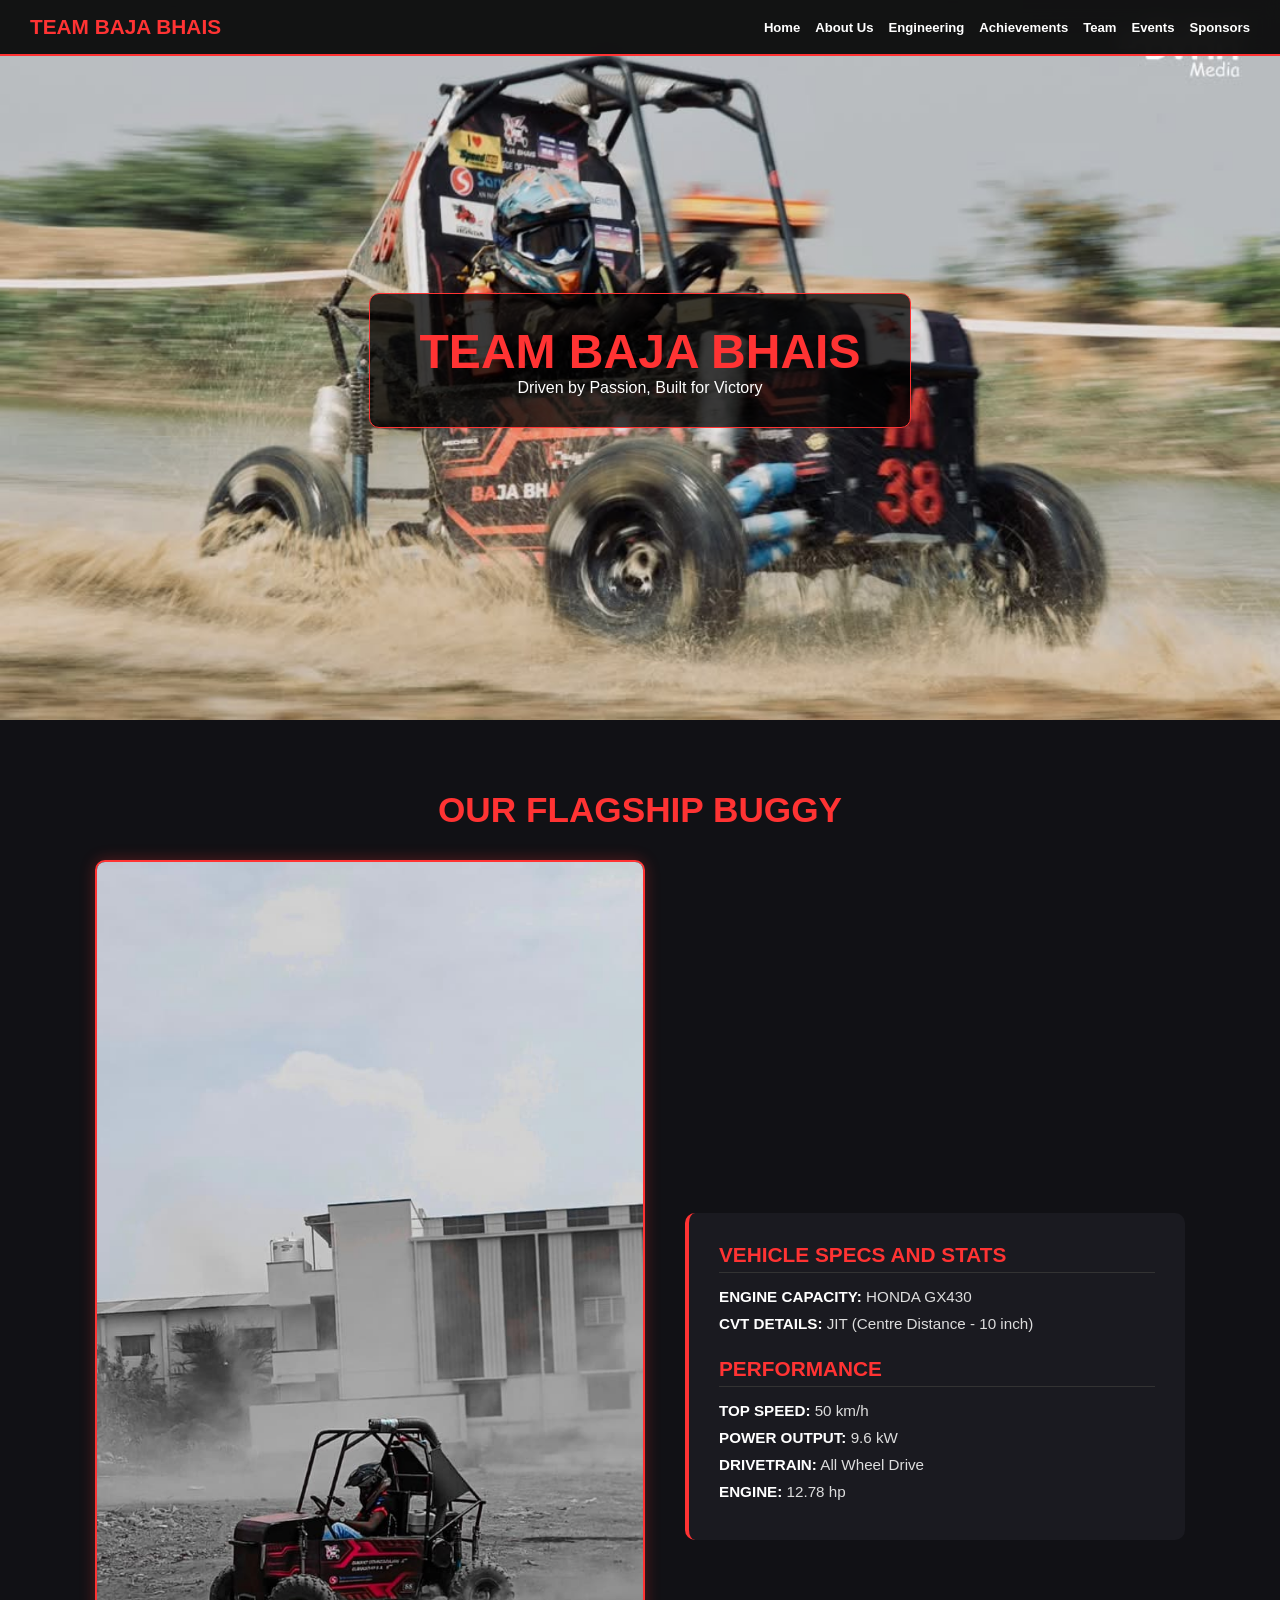
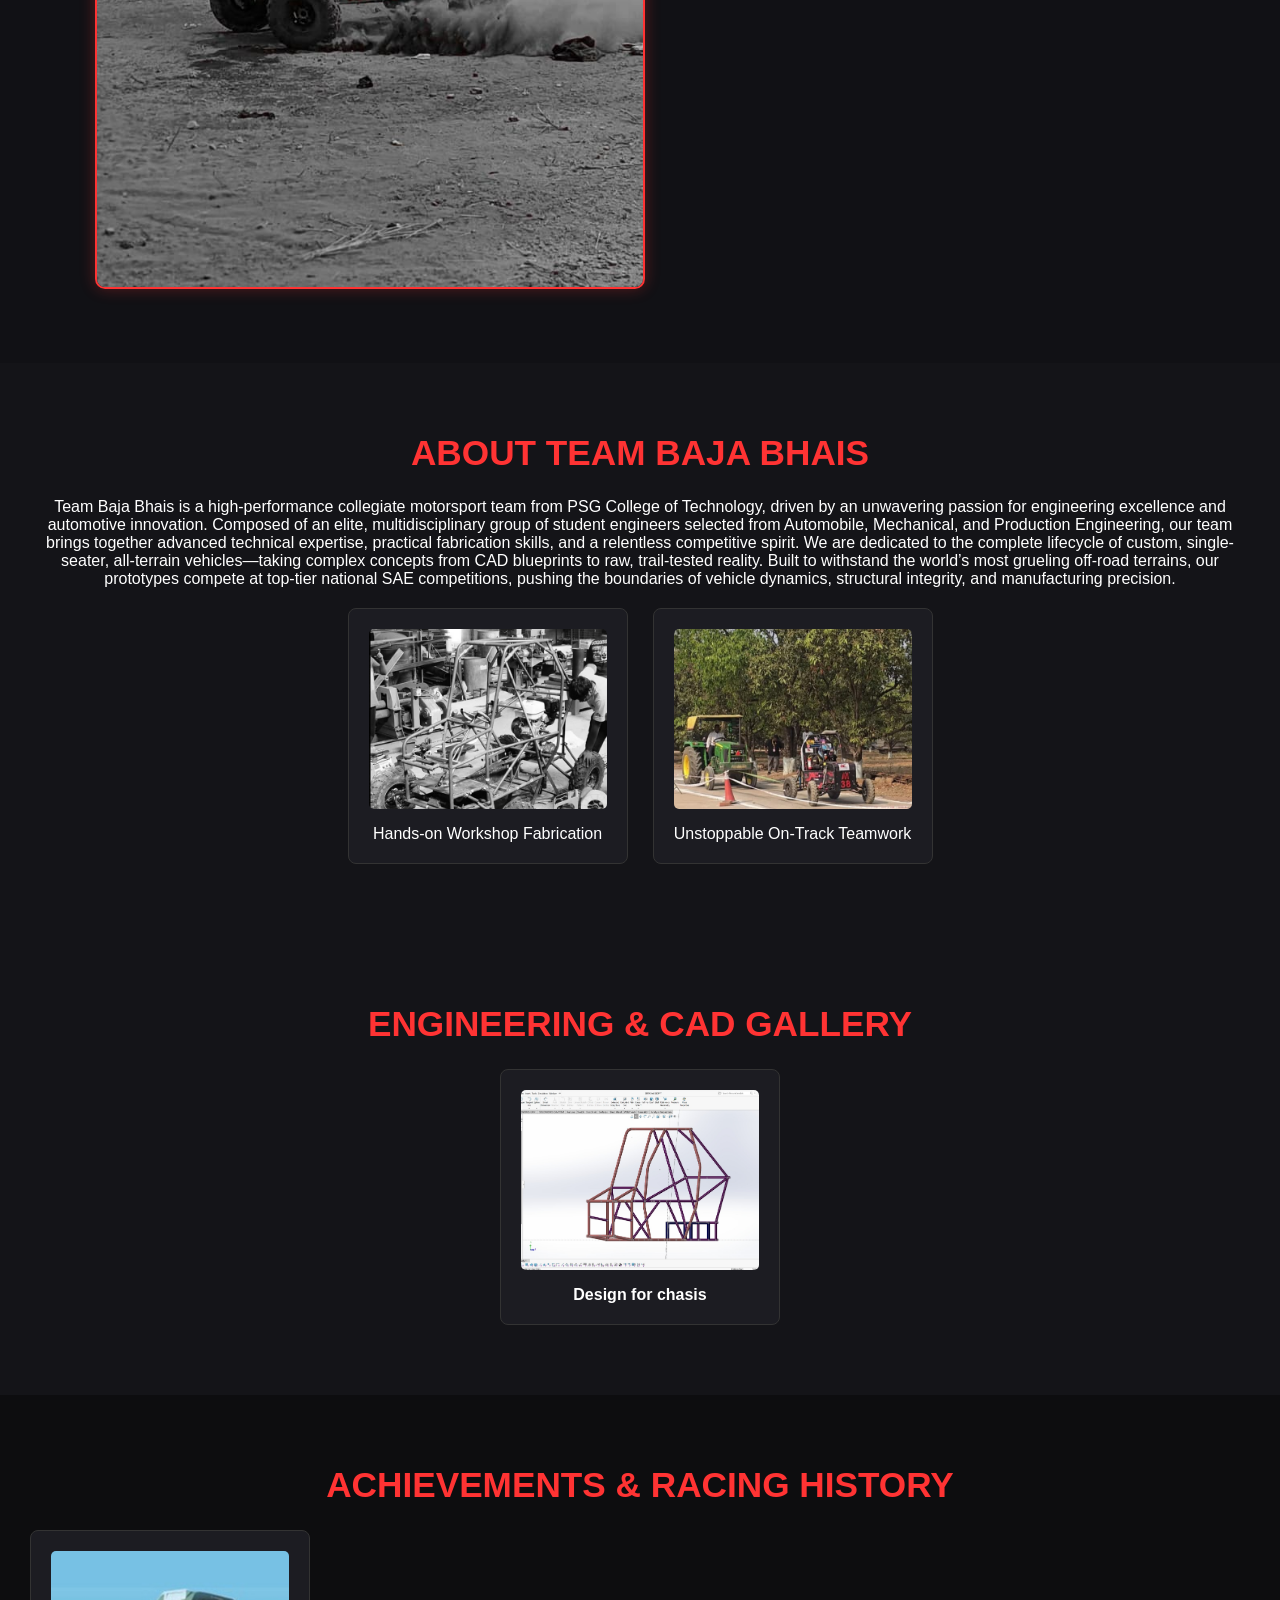
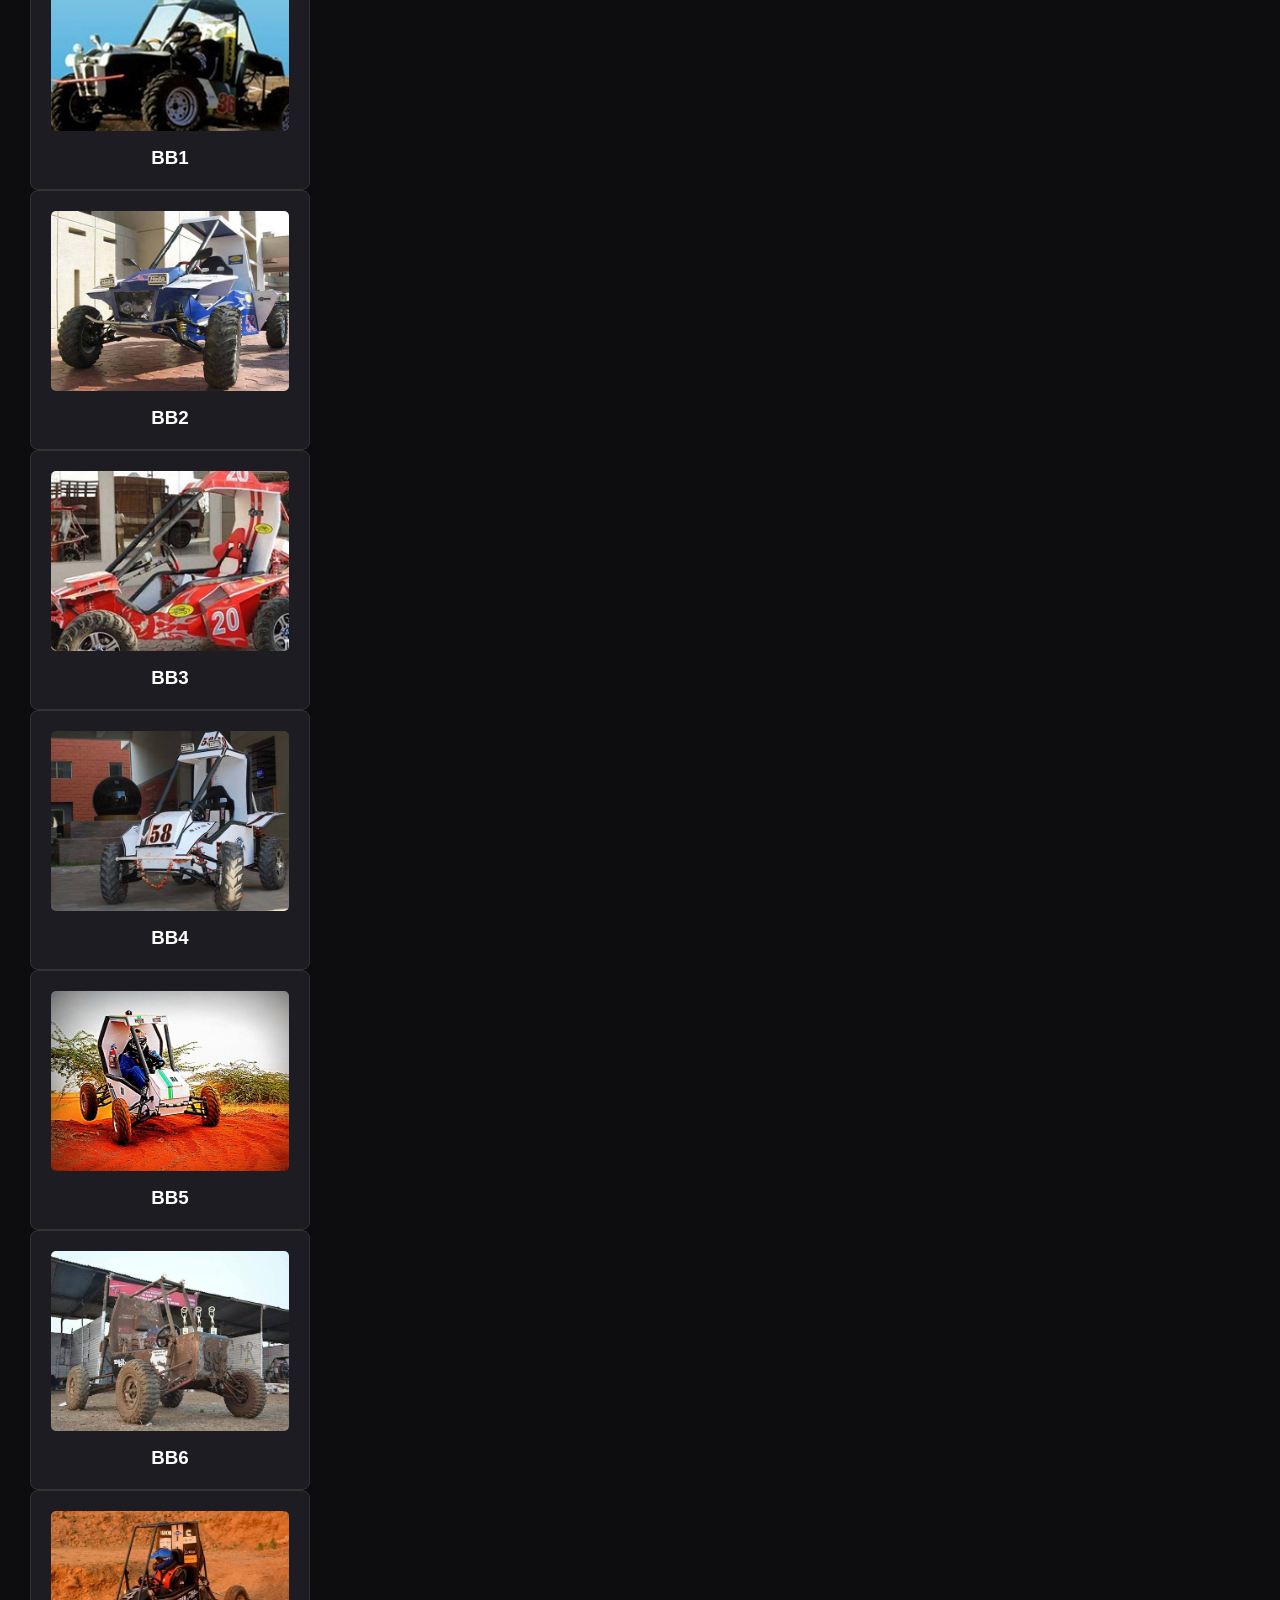
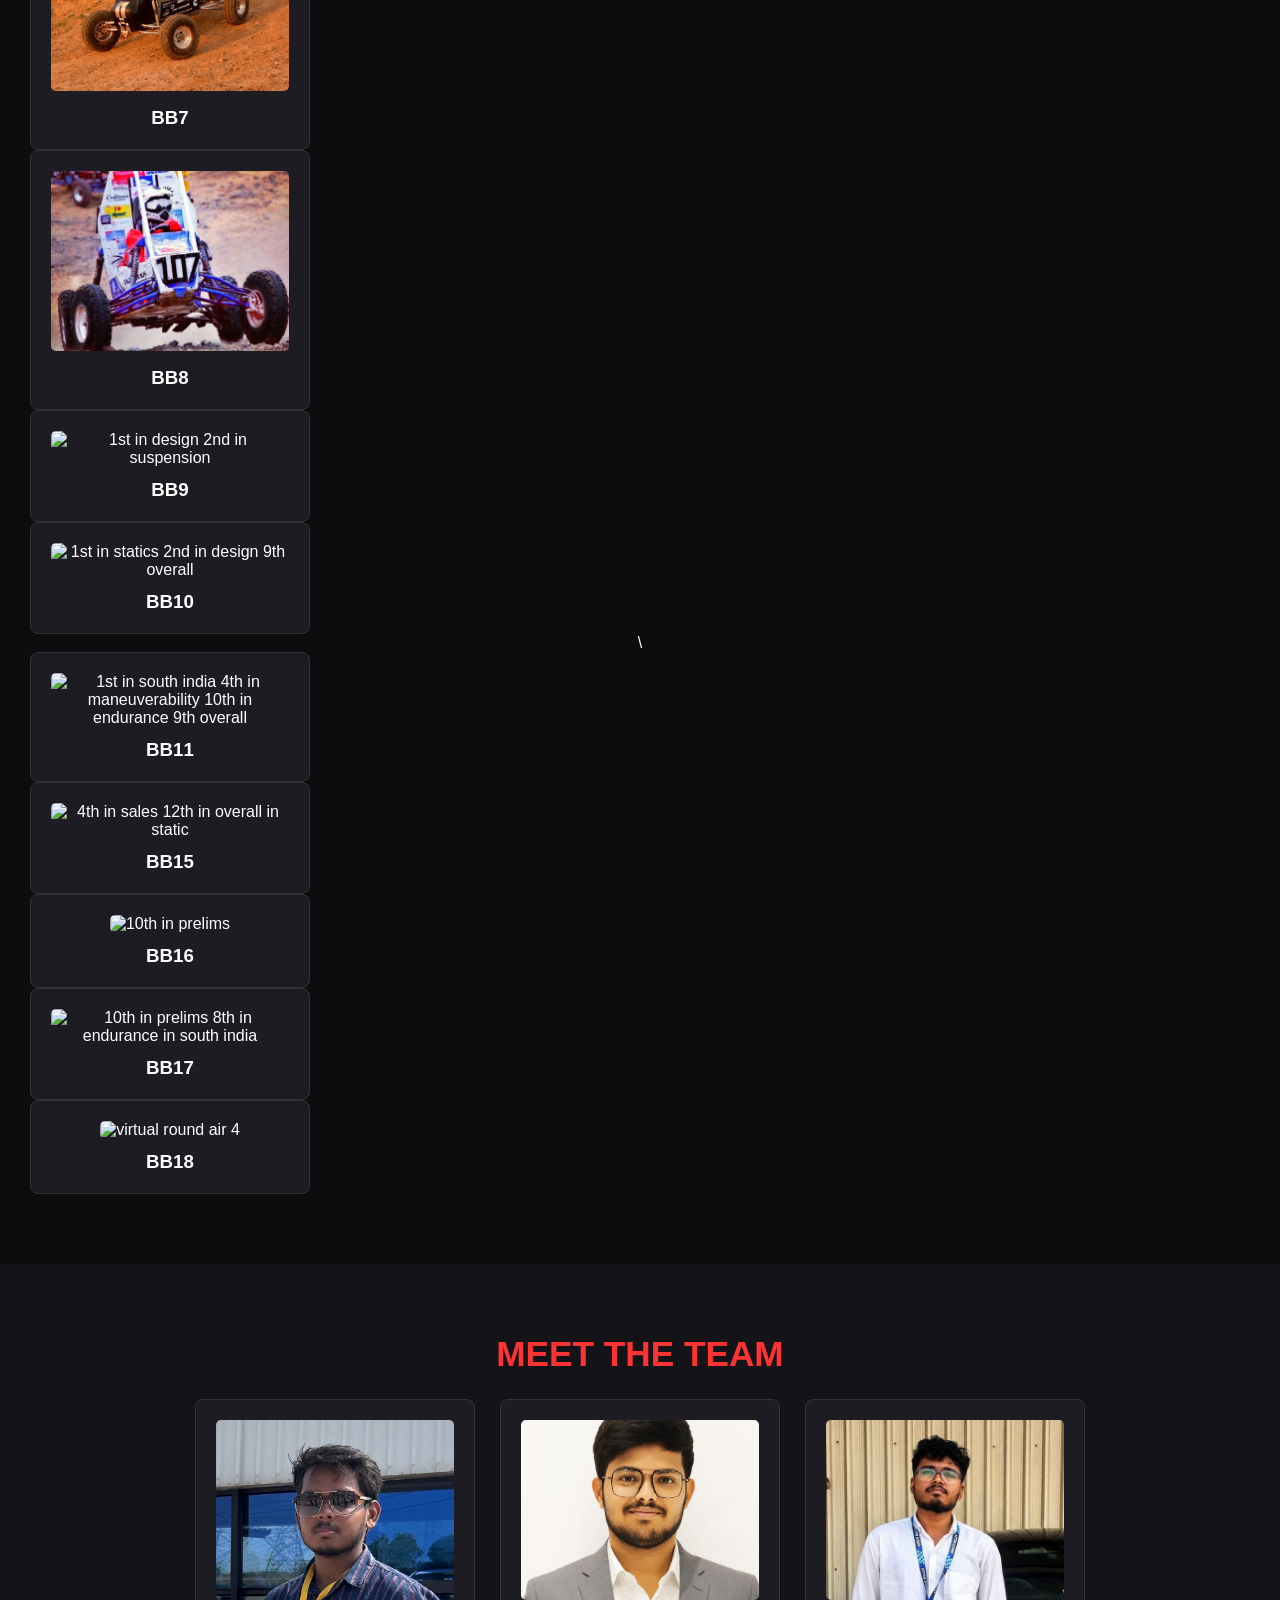
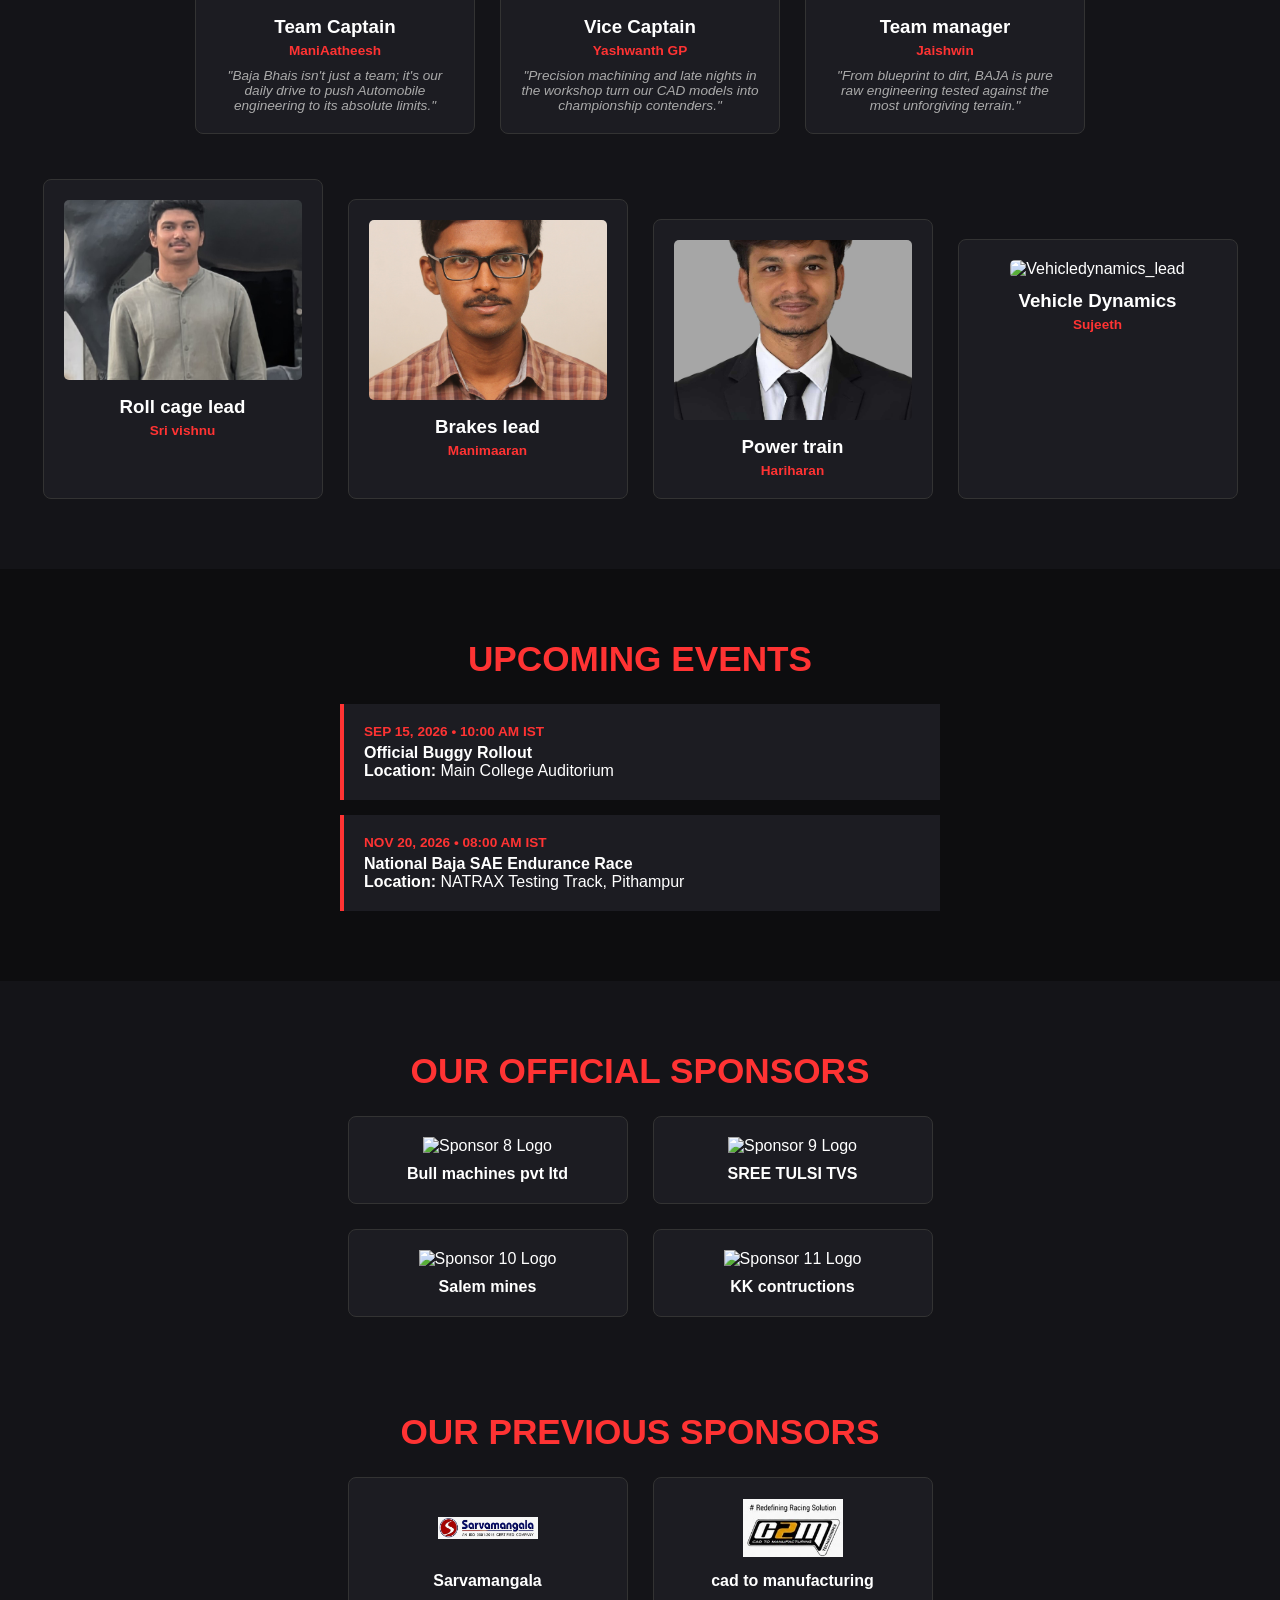
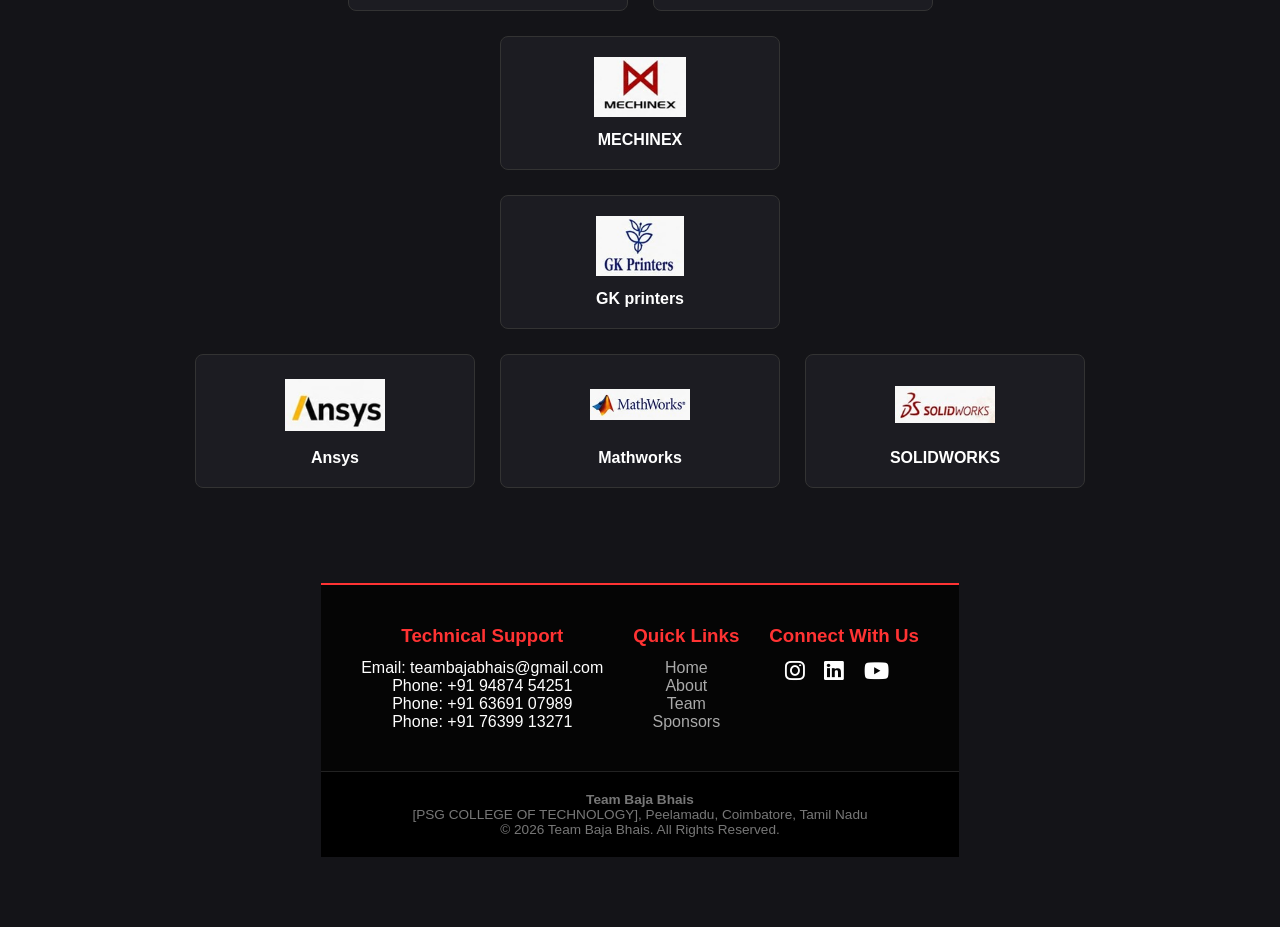
==== index.html @ 5485a0d9 "Update index.html" ====
<!DOCTYPE html>
<html lang="en">
<head>
  <meta charset="UTF-8">
  <meta name="viewport" content="width=device-width, initial-scale=1.0">
  <title>Team Baja Bhais | Official Racing Website</title>
  <link rel="stylesheet" href="style.css">
  <link rel="stylesheet" href="https://cdnjs.cloudflare.com/ajax/libs/font-awesome/6.4.0/css/all.min.css">
</head>
<body>

  <!-- Navigation Bar -->
  <nav class="navbar">
    <div class="logo">TEAM BAJA BHAIS</div>
    <ul class="nav-links">
      <li><a href="#home">Home</a></li>
      <li><a href="#about">About Us</a></li>
      <li><a href="#engineering">Engineering</a></li>
      <li><a href="#achievements">Achievements</a></li>
      <li><a href="#team">Team</a></li>
      <li><a href="#events">Events</a></li>
      <li><a href="#sponsors">Sponsors</a></li>
    </ul>
  </nav>

  <!-- Hero Motion Background Slider -->
  <section id="home" class="hero">
    <div class="slider-container">
      <div class="slide active" style="background-image: url('hero1.jpg');">
        <div class="hero-overlay">
          <h1>TEAM BAJA BHAIS</h1>
          <p>Driven by Passion, Built for Victory</p>
        </div>
      </div>
      <div class="slide" style="background-image: url('hero2.jpg');">
        <div class="hero-overlay">
          <h1>OFF-ROAD DOMINANCE</h1>
          <p>Custom Engineering & Track Supremacy</p>
        </div>
      </div>
       </section>

  <!-- Main Car & Specifications Section -->
  <section class="content-section car-showcase-section">
    <h2>OUR FLAGSHIP BUGGY</h2>
    <div class="car-container">
      
      <!-- Main Car Picture -->
      <div class="car-image-box">
        <img src="main_car.jpg" alt="Team Baja Bhais Buggy">
      </div>

      <!-- Vehicle Specs & Stats Beside Car -->
      <div class="car-specs-box">
        <h3>VEHICLE SPECS AND STATS</h3>
        <ul class="spec-list">
          <li><strong>ENGINE CAPACITY:</strong> HONDA GX430</li>
          <li><strong>CVT DETAILS:</strong> JIT (Centre Distance - 10 inch)</li>
        </ul>

        <h3 class="perf-title">PERFORMANCE</h3>
        <ul class="spec-list">
          <li><strong>TOP SPEED:</strong> 50 km/h</li>
          <li><strong>POWER OUTPUT:</strong> 9.6 kW</li>
          <li><strong>DRIVETRAIN:</strong> All Wheel Drive</li>
          <li><strong>ENGINE:</strong> 12.78 hp</li>
        </ul>
      </div>

    </div>
  </section>

  <!-- About Team Section -->
  <section id="about" class="content-section dark-bg">
    <h2>ABOUT TEAM BAJA BHAIS</h2>
    <p class="section-desc">Team Baja Bhais is a high-performance collegiate motorsport team from PSG College of Technology, driven by an unwavering passion for engineering excellence and automotive innovation. Composed of an elite, multidisciplinary group of student engineers selected from Automobile, Mechanical, and Production Engineering, our team brings together advanced technical expertise, practical fabrication skills, and a relentless competitive spirit. We are dedicated to the complete lifecycle of custom, single-seater, all-terrain vehicles—taking complex concepts from CAD blueprints to raw, trail-tested reality. Built to withstand the world’s most grueling off-road terrains, our prototypes compete at top-tier national SAE competitions, pushing the boundaries of vehicle dynamics, structural integrity, and manufacturing precision.</p>
    <div class="grid-container">
      <div class="grid-card"><img src="about1.jpg" alt="Workshop Action"><p>Hands-on Workshop Fabrication</p></div>
      <div class="grid-card"><img src="about2.jpg" alt="Team Spirit"><p>Unstoppable On-Track Teamwork</p></div>
    </div>
  </div>
    
    </section>

  <!-- CAD & Engineering Gallery -->
  <section id="engineering" class="content-section dark-bg">
    <h2>ENGINEERING & CAD GALLERY</h2>
    <div class="grid-container">
      <div class="grid-card">
        <img src="cad_chassis.jpg" alt="Chassis CAD">
        <h4>Design for chasis</h4>
      </div>
    </div>
  </section>

  <!-- Achievements & Competition Photos -->
  <section id="achievements" class="content-section">
    <h2>ACHIEVEMENTS & RACING HISTORY</h2>
     <div class="grid-card">
        <img src="achievement2.jpg" alt="Path to change dream to reality">
        <h3>BB1</h3>
        </div>
     <div class="grid-card">
        <img src="achievement3.jpg" alt="2nd in design overall 14th">
        <h3>BB2</h3>
    </div>
    <div class="grid-card">
        <img src="achievement4.jpg" alt="1st in sae14E4130 overall 23rd">
        <h3>BB3</h3>
    </div>
   <div class="grid-card">
        <img src="achievement5.jpg" alt="1st in safety 3rd in eduro race overall 5th">
        <h3>BB4</h3>
   </div>
    <div class="grid-card">
        <img src="achievement6.jpg" alt="2nd in aesthetics 1st in design">
        <h3>BB5</h3>
    </div>
    <div class="grid-card">
        <img src="achievement7.jpg" alt="1st in hill climb 1st in suspension and traction 2nd in hill climb">
        <h3>BB6</h3>
    </div>
    <div class="grid-card">
        <img src="achievement8.jpg" alt="1st in suspension 2nd in traction 2nd in maneuverability">
        <h3>BB7</h3>
    </div>
    <div class="grid-card">
        <img src="achievement9.jpg" alt="1st in statics 2nd in design 9th overall">
        <h3>BB8</h3>
    </div>
    <div class="grid-card">
        <img src="achievement10.jpg" alt="1st in design 2nd in suspension">
        <h3>BB9</h3>
    </div>
    <div class="grid-card">
        <img src="achievement11.jpg" alt="1st in statics 2nd in design 9th overall">
        <h3>BB10</h3>
    </div>\
    <div class="grid-card">
        <img src="achievement12.jpg" alt="1st in south india 4th in maneuverability 10th in endurance 9th overall">
        <h3>BB11</h3>
    </div>
    <div class="grid-card">
        <img src="achievement13.jpg" alt="4th in sales 12th in overall in static">
        <h3>BB15</h3>
    </div>
     <div class="grid-card">
        <img src="achievement14.jpg" alt="10th in prelims">
        <h3>BB16</h3>
     </div>
     <div class="grid-card">
        <img src="achievement15.jpg" alt="10th in prelims 8th in endurance in south india">
        <h3>BB17</h3>
     </div>
     <div class="grid-card">
        <img src="achievement16.jpg" alt="virtual round air 4">
        <h3>BB18</h3>
     </div>
  </div>
    
  </section>

  <!-- Team Captains & Members with Personal Quotes -->
  <section id="team" class="content-section dark-bg">
    <h2>MEET THE TEAM</h2>
    <div class="grid-container">
      <div class="member-card">
        <img src="captain.jpg" alt="Team Captain">
        <h3>Team Captain</h3>
        <p class="role">ManiAatheesh</p>
        <p class="quote">"Baja Bhais isn't just a team; it's our daily drive to push Automobile engineering to its absolute limits."</p>
      </div>
      <div class="member-card">
        <img src="vice_captain.jpg" alt="Vice Captain">
        <h3>Vice Captain</h3>
        <p class="role">Yashwanth GP</p>
        <p class="quote">"Precision machining and late nights in the workshop turn our CAD models into championship contenders."</p>
      </div>
     <div class="member-card">
        <img src="team_manager.jpg" alt="team manager">
        <h3>Team manager</h3>
        <p class="role">Jaishwin</p>
        <p class="quote">"From blueprint to dirt, BAJA is pure raw engineering tested against the most unforgiving terrain."</p>
     </div>
       <div class="grid-container">
      <div class="member-card">
        <img src="roll cage_lead.jpg" alt="roll cage lead">
        <h3> Roll cage lead</h3>
        <p class="role">Sri vishnu</p>
     </div>
         <div class="grid-container">
      <div class="member-card">
        <img src="brakes_lead.jpg" alt="brakes_lead">
        <h3>Brakes lead</h3>
        <p class="role">Manimaaran</p>
    </div>
           <div class="grid-container">
      <div class="member-card">
        <img src="powertrain_lead.jpg" alt="powertrain_lead">
        <h3>Power train</h3>
        <p class="role">Hariharan</p>
    </div>
              <div class="grid-container">
      <div class="member-card">
        <img src="Vehicledynamics_lead.jpg" alt="Vehicledynamics_lead">
        <h3>Vehicle Dynamics</h3>
        <p class="role">Sujeeth</p>
    </div>
         </div>
             
  </section>

  <!-- Upcoming Events (Date, Time, Location) -->
  <section id="events" class="content-section">
    <h2>UPCOMING EVENTS</h2>
    <div class="events-list">
      <div class="event-item">
        <div class="event-date">SEP 15, 2026 • 10:00 AM IST</div>
        <h4>Official Buggy Rollout</h4>
        <p><strong>Location:</strong> Main College Auditorium</p>
      </div>
      <div class="event-item">
        <div class="event-date">NOV 20, 2026 • 08:00 AM IST</div>
        <h4>National Baja SAE Endurance Race</h4>
        <p><strong>Location:</strong> NATRAX Testing Track, Pithampur</p>
      </div>
    </div>
  </section>

  <!-- Sponsors with Company Names and Logos -->
 <section id="sponsors" class="content-section dark-bg">
    <h2>OUR OFFICIAL SPONSORS</h2>
    <div class="sponsors-flex">
      <div class="sponsor-card">
        <img src="sponsor8_logo.png" alt="Sponsor 8 Logo">
        <h4>Bull machines pvt ltd</h4>
      </div>
      <div class="sponsor-card">
        <img src="sponsor9_logo.png" alt="Sponsor 9 Logo">
        <h4>SREE TULSI TVS</h4>
      </div>
        <div class="sponsors-flex">
      <div class="sponsor-card">
        <img src="sponsor10_logo.png" alt="Sponsor 10 Logo">
        <h4>Salem mines</h4>
      </div>
        <div class="sponsors-flex">
      <div class="sponsor-card">
        <img src="sponsor11_logo.png" alt="Sponsor 11 Logo">
        <h4>KK contructions</h4>
      </div>
        </div>
  
          <section id="sponsors" class="content-section dark-bg">
    <h2>OUR PREVIOUS SPONSORS</h2>
    <div class="sponsors-flex">
      <div class="sponsor-card">
        <img src="sponsor1_logo.png" alt="Sponsor 1 Logo">
        <h4>Sarvamangala</h4>
      </div>
      <div class="sponsor-card">
        <img src="sponsor2_logo.png" alt="Sponsor 2 Logo">
        <h4>cad to manufacturing</h4>
      </div>
        <div class="sponsors-flex">
      <div class="sponsor-card">
        <img src="sponsor3_logo.png" alt="Sponsor 3 Logo">
        <h4>MECHINEX</h4>
      </div>
        <div class="sponsors-flex">
      <div class="sponsor-card">
        <img src="sponsor4_logo.png" alt="Sponsor 4 Logo">
        <h4>GK printers</h4>
      </div>
          <div class="sponsors-flex">
      <div class="sponsor-card">
        <img src="sponsor5_logo.png" alt="Sponsor 5 Logo">
        <h4>Ansys</h4>
      </div>
            <div class="sponsors-flex">
      <div class="sponsor-card">
        <img src="sponsor6_logo.png" alt="Sponsor 6 Logo">
        <h4>Mathworks</h4>
      </div>
               <div class="sponsors-flex">
      <div class="sponsor-card">
        <img src="sponsor7_logo.png" alt="Sponsor 7 Logo">
        <h4>SOLIDWORKS</h4>
       </div>
    </div>
  </section>

  <!-- Technical Support & Footer -->
  <footer class="site-footer">
    <div class="footer-container">
      <div class="footer-block">
        <h3>Technical Support</h3>
        <p>Email: teambajabhais@gmail.com</p>
        <p>Phone: +91 94874 54251</p>
        <p>Phone: +91 63691 07989</p>
        <p>Phone: +91 76399 13271</p>
      </div>
      <div class="footer-block">
        <h3>Quick Links</h3>
        <ul>
          <li><a href="#home">Home</a></li>
          <li><a href="#about">About</a></li>
          <li><a href="#team">Team</a></li>
          <li><a href="#sponsors">Sponsors</a></li>
        </ul>
      </div>
      <div class="footer-block">
        <h3>Connect With Us</h3>
        <div class="social-icons">
          <a href="#"><i class="fab fa-instagram"></i></a>
          <a href="#"><i class="fab fa-linkedin"></i></a>
          <a href="#"><i class="fab fa-youtube"></i></a>
        </div>
      </div>
    </div>
    <div class="footer-bottom">
      <p><strong>Team Baja Bhais</strong>
      <p>[PSG COLLEGE OF TECHNOLOGY], Peelamadu, Coimbatore, Tamil Nadu</p>
      <p class="copy">&copy; 2026 Team Baja Bhais. All Rights Reserved.</p>
    </div>
  </footer>

  <script src="script.js"></script>
</body>

            </html>
---- style.css ----
* { margin: 0; padding: 0; box-sizing: border-box; font-family: 'Segoe UI', Tahoma, Geneva, Verdana, sans-serif; }
body { background-color: #0d0d0f; color: #ffffff; }

/* Navbar */
.navbar { position: fixed; top: 0; width: 100%; display: flex; justify-content: space-between; align-items: center; padding: 15px 30px; background: rgba(0, 0, 0, 0.9); backdrop-filter: blur(8px); z-index: 1000; border-bottom: 2px solid #ff3333; }
.logo { font-size: 1.3rem; font-weight: 800; color: #ff3333; }
.nav-links { display: flex; list-style: none; gap: 15px; }
.nav-links a { color: #fff; text-decoration: none; font-size: 0.82rem; font-weight: 600; transition: color 0.3s; }
.nav-links a:hover { color: #ff3333; }

/* Motion Hero Slider */
.hero { position: relative; height: 80vh; width: 100%; overflow: hidden; }
.slider-container { height: 100%; width: 100%; position: relative; }
.slide { position: absolute; top: 0; left: 0; width: 100%; height: 100%; background-size: cover; background-position: center; opacity: 0; transition: opacity 1.2s ease-in-out; display: flex; align-items: center; justify-content: center; }
.slide.active { opacity: 1; }
.hero-overlay { text-align: center; background: rgba(0, 0, 0, 0.75); padding: 30px 50px; border-radius: 10px; border: 1px solid #ff3333; }
.hero-overlay h1 { font-size: 3rem; color: #ff3333; }

/* Main Car & Specs Layout */
.car-showcase-section { padding: 80px 40px; background-color: #111115; }
.car-container { display: flex; flex-wrap: wrap; align-items: center; justify-content: center; gap: 40px; margin-top: 30px; }
.car-image-box { flex: 1; min-width: 320px; max-width: 550px; }
.car-image-box img { width: 100%; border-radius: 10px; border: 2px solid #ff3333; box-shadow: 0 0 15px rgba(255, 51, 51, 0.3); }
.car-specs-box { flex: 1; min-width: 300px; max-width: 500px; background: #1a1a20; padding: 30px; border-radius: 10px; text-align: left; border-left: 4px solid #ff3333; }
.car-specs-box h3 { color: #ff3333; margin-bottom: 15px; font-size: 1.3rem; border-bottom: 1px solid #333; padding-bottom: 5px; }
.perf-title { margin-top: 25px; }
.spec-list { list-style: none; }
.spec-list li { margin-bottom: 10px; font-size: 0.95rem; color: #ddd; }
.spec-list strong { color: #fff; }

/* Grid Cards & Members */
.content-section { padding: 70px 30px; text-align: center; }
.dark-bg { background-color: #141418; }
.content-section h2 { font-size: 2.2rem; color: #ff3333; margin-bottom: 25px; }
.grid-container { display: flex; justify-content: center; gap: 25px; flex-wrap: wrap; margin-top: 20px; }
.grid-card, .member-card, .sponsor-card { background-color: #1c1c22; border: 1px solid #333; border-radius: 8px; padding: 20px; width: 280px; transition: transform 0.3s, border-color 0.3s; }
.grid-card:hover, .member-card:hover { transform: translateY(-5px); border-color: #ff3333; }
.grid-card img, .member-card img { width: 100%; height: 180px; object-fit: cover; border-radius: 5px; margin-bottom: 12px; }
.member-card .role { color: #ff3333; font-weight: bold; font-size: 0.85rem; margin-top: 5px; }
.member-card .quote { font-style: italic; color: #aaa; font-size: 0.85rem; margin-top: 10px; }

/* Events */
.events-list { display: flex; flex-direction: column; gap: 15px; max-width: 600px; margin: 0 auto; }
.event-item { background-color: #1c1c22; padding: 20px; border-left: 4px solid #ff3333; text-align: left; }
.event-date { color: #ff3333; font-weight: bold; font-size: 0.85rem; margin-bottom: 5px; }

/* Sponsors */
.sponsors-flex { display: flex; justify-content: center; gap: 25px; flex-wrap: wrap; }
.sponsor-card img { width: 100px; height: 60px; object-fit: contain; margin-bottom: 10px; }

/* Footer */
.site-footer { background-color: #050505; border-top: 2px solid #ff3333; padding-top: 40px; }
.footer-container { display: flex; justify-content: space-around; flex-wrap: wrap; gap: 30px; padding: 0 40px 40px 40px; }
.footer-block h3 { color: #ff3333; margin-bottom: 12px; }
.footer-block ul { list-style: none; }
.footer-block a { color: #aaa; text-decoration: none; }
.social-icons a { font-size: 1.4rem; margin-right: 15px; color: #fff; }
.footer-bottom { text-align: center; background-color: #000; padding: 20px; font-size: 0.85rem; color: #777; border-top: 1px solid #222; }
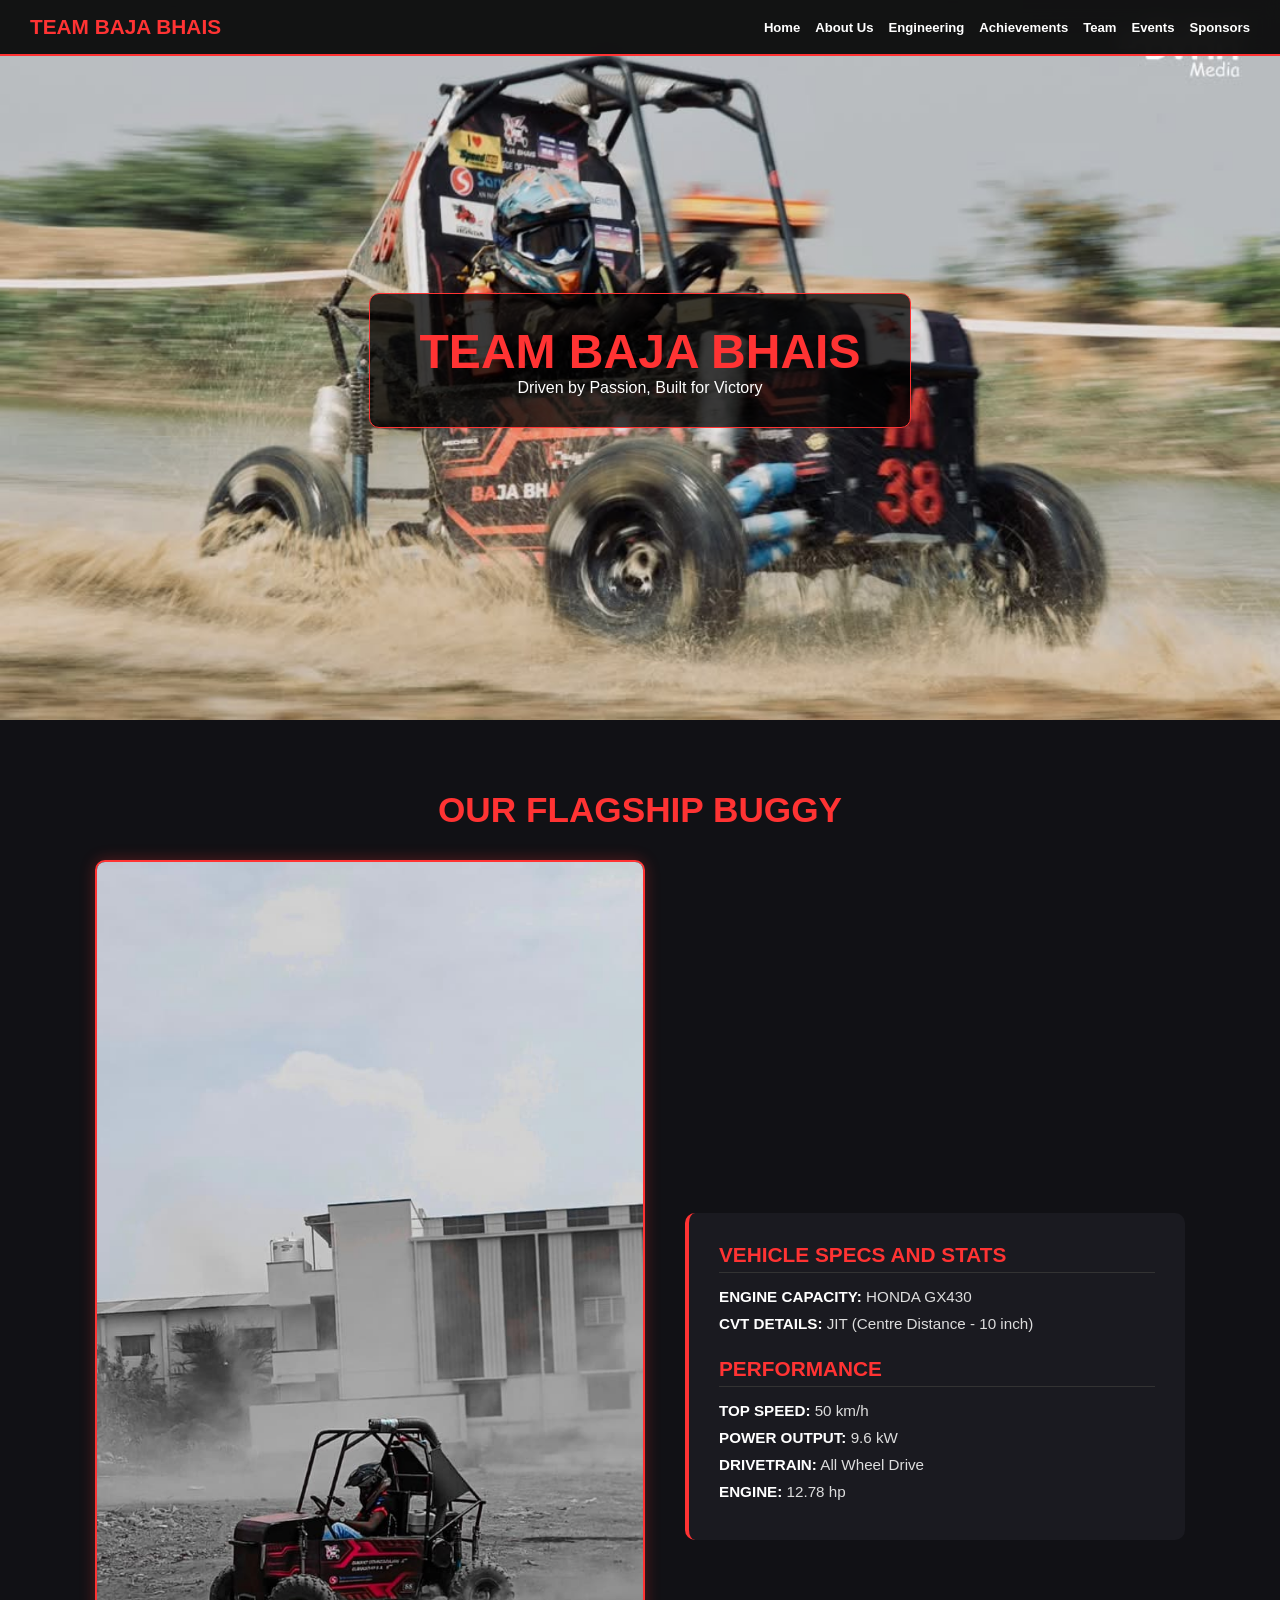
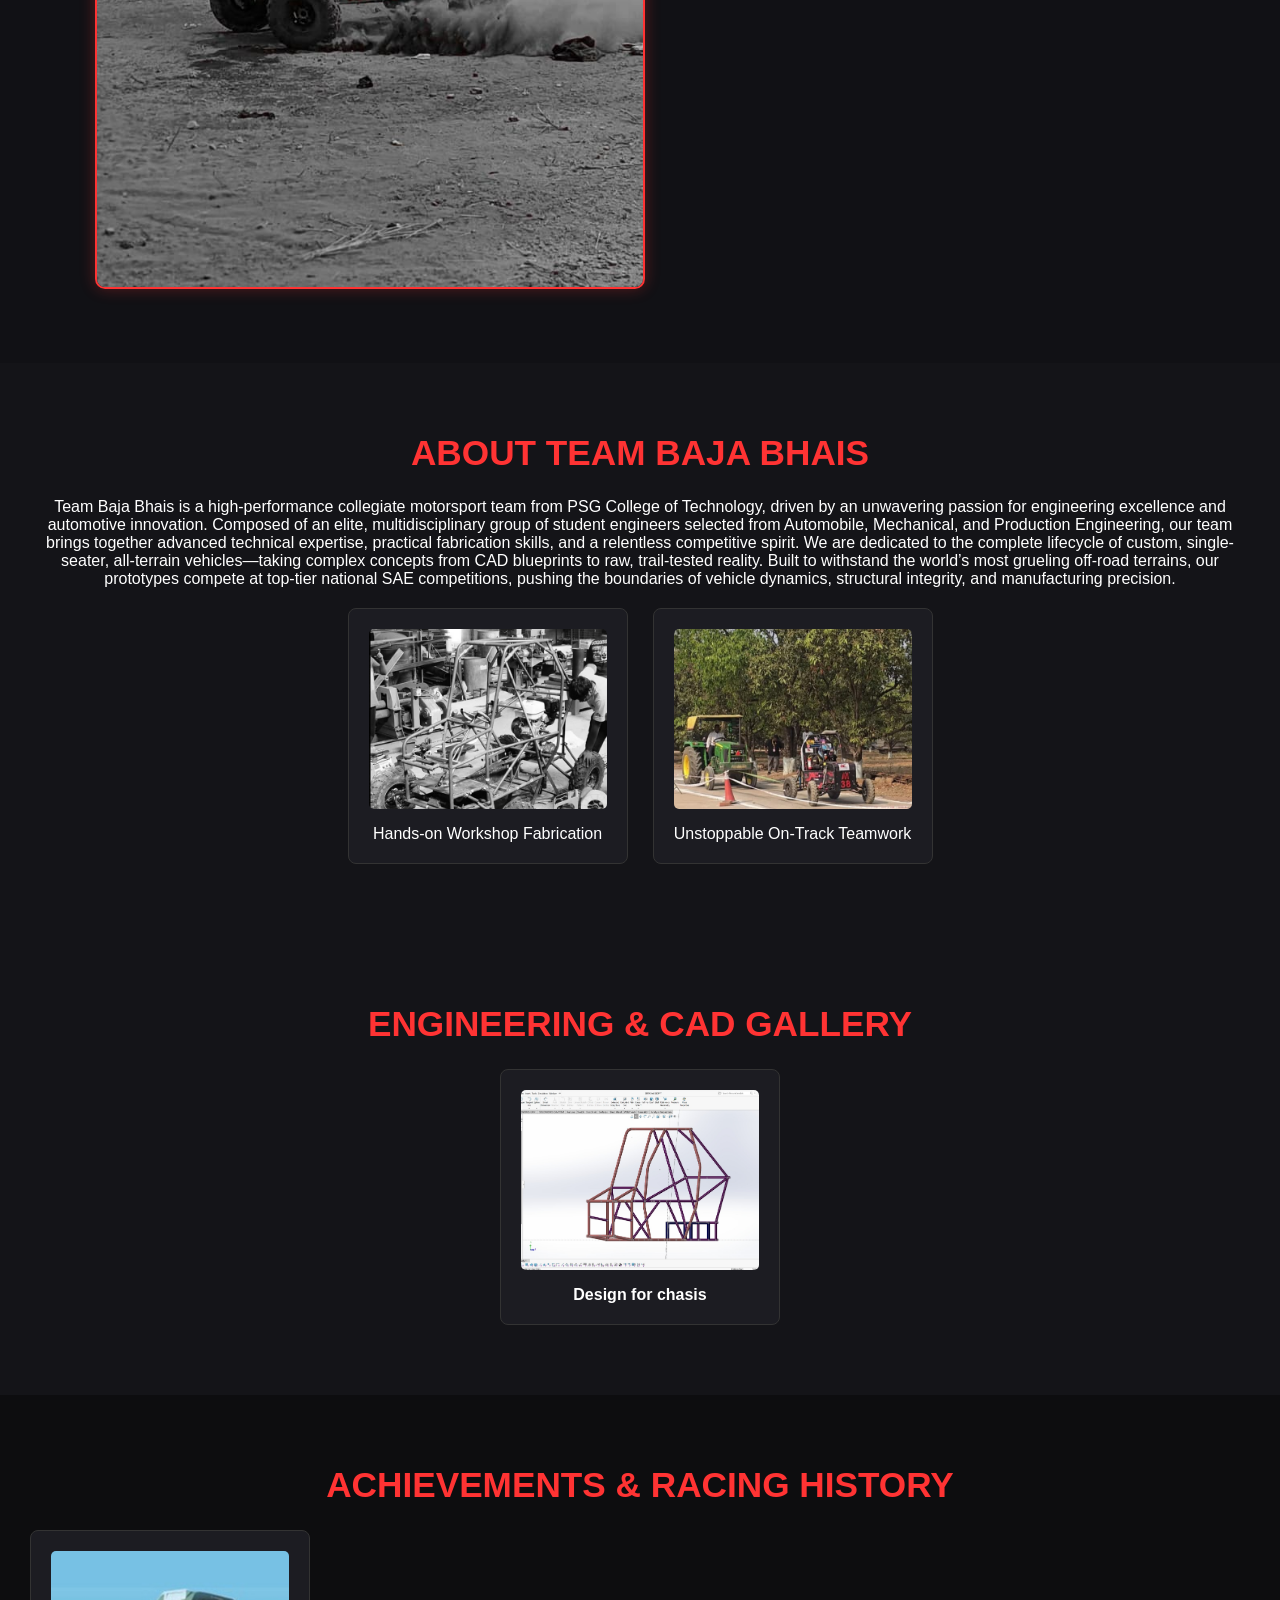
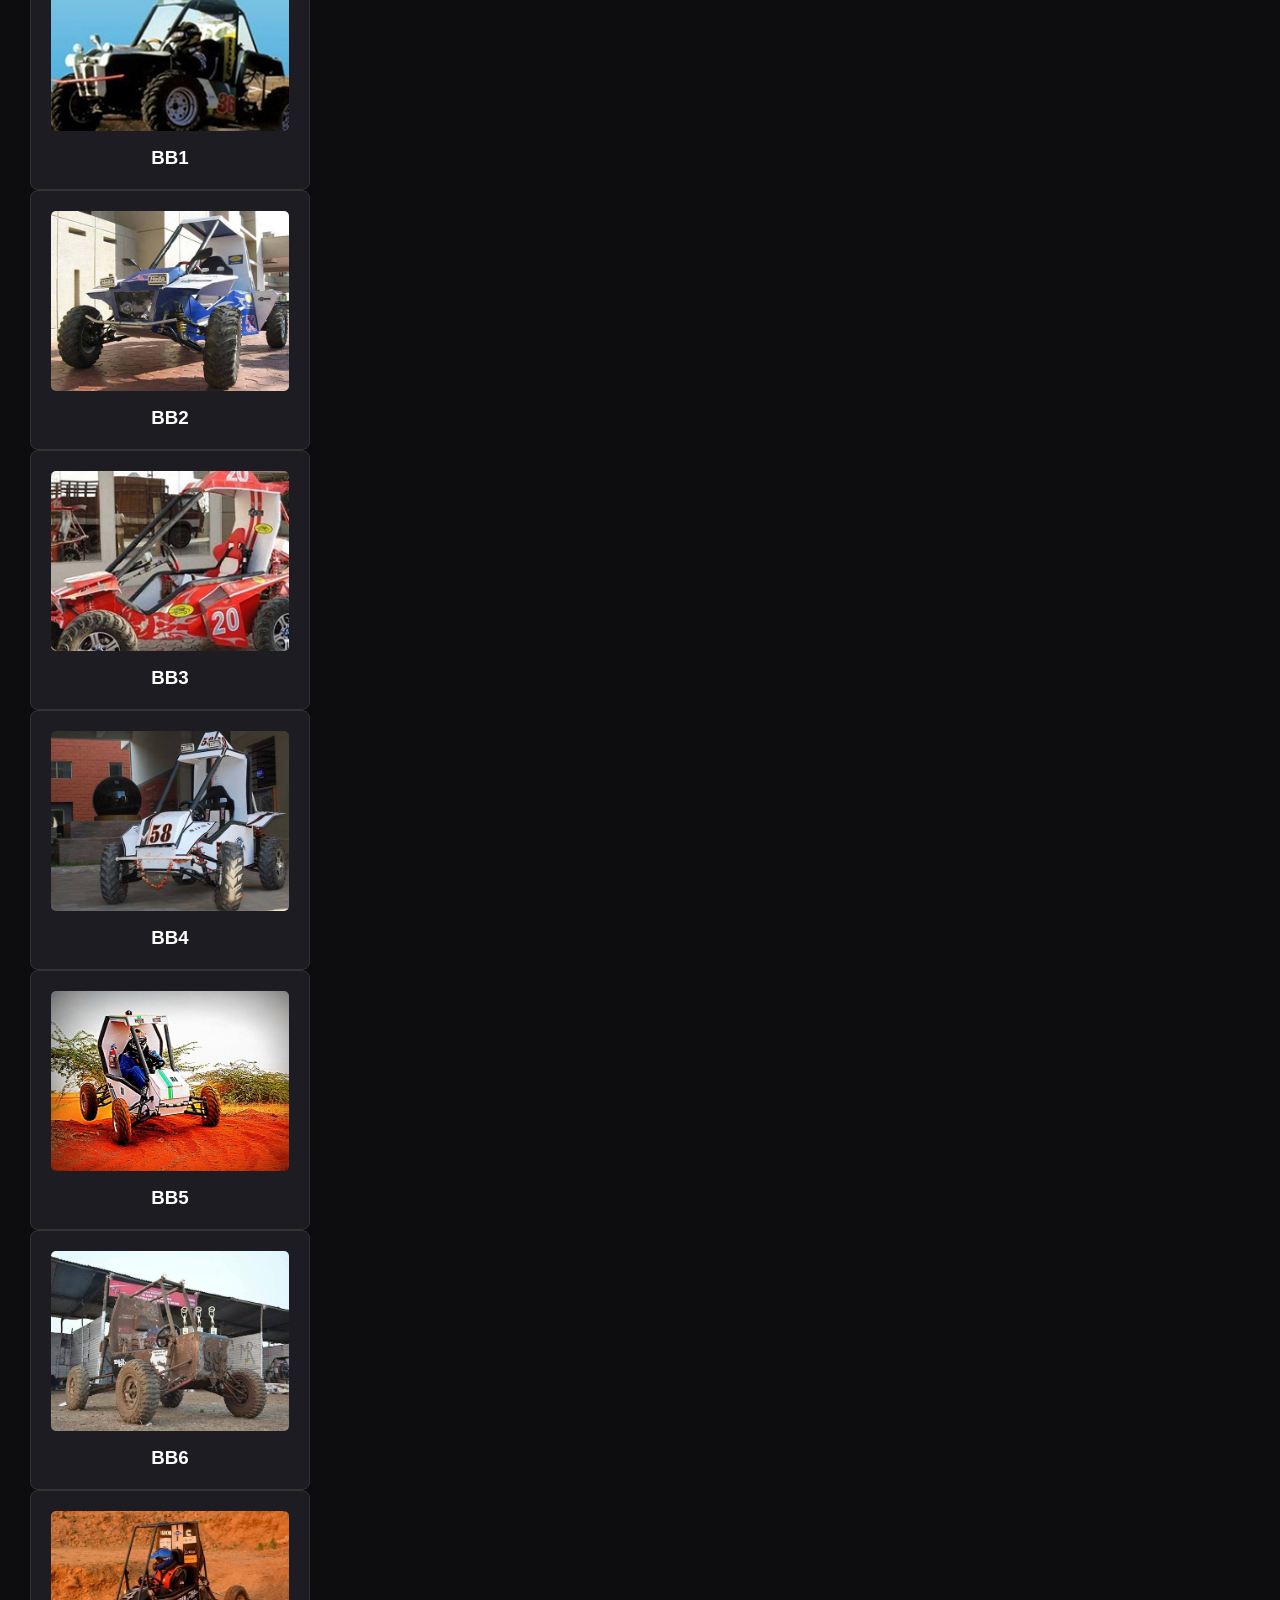
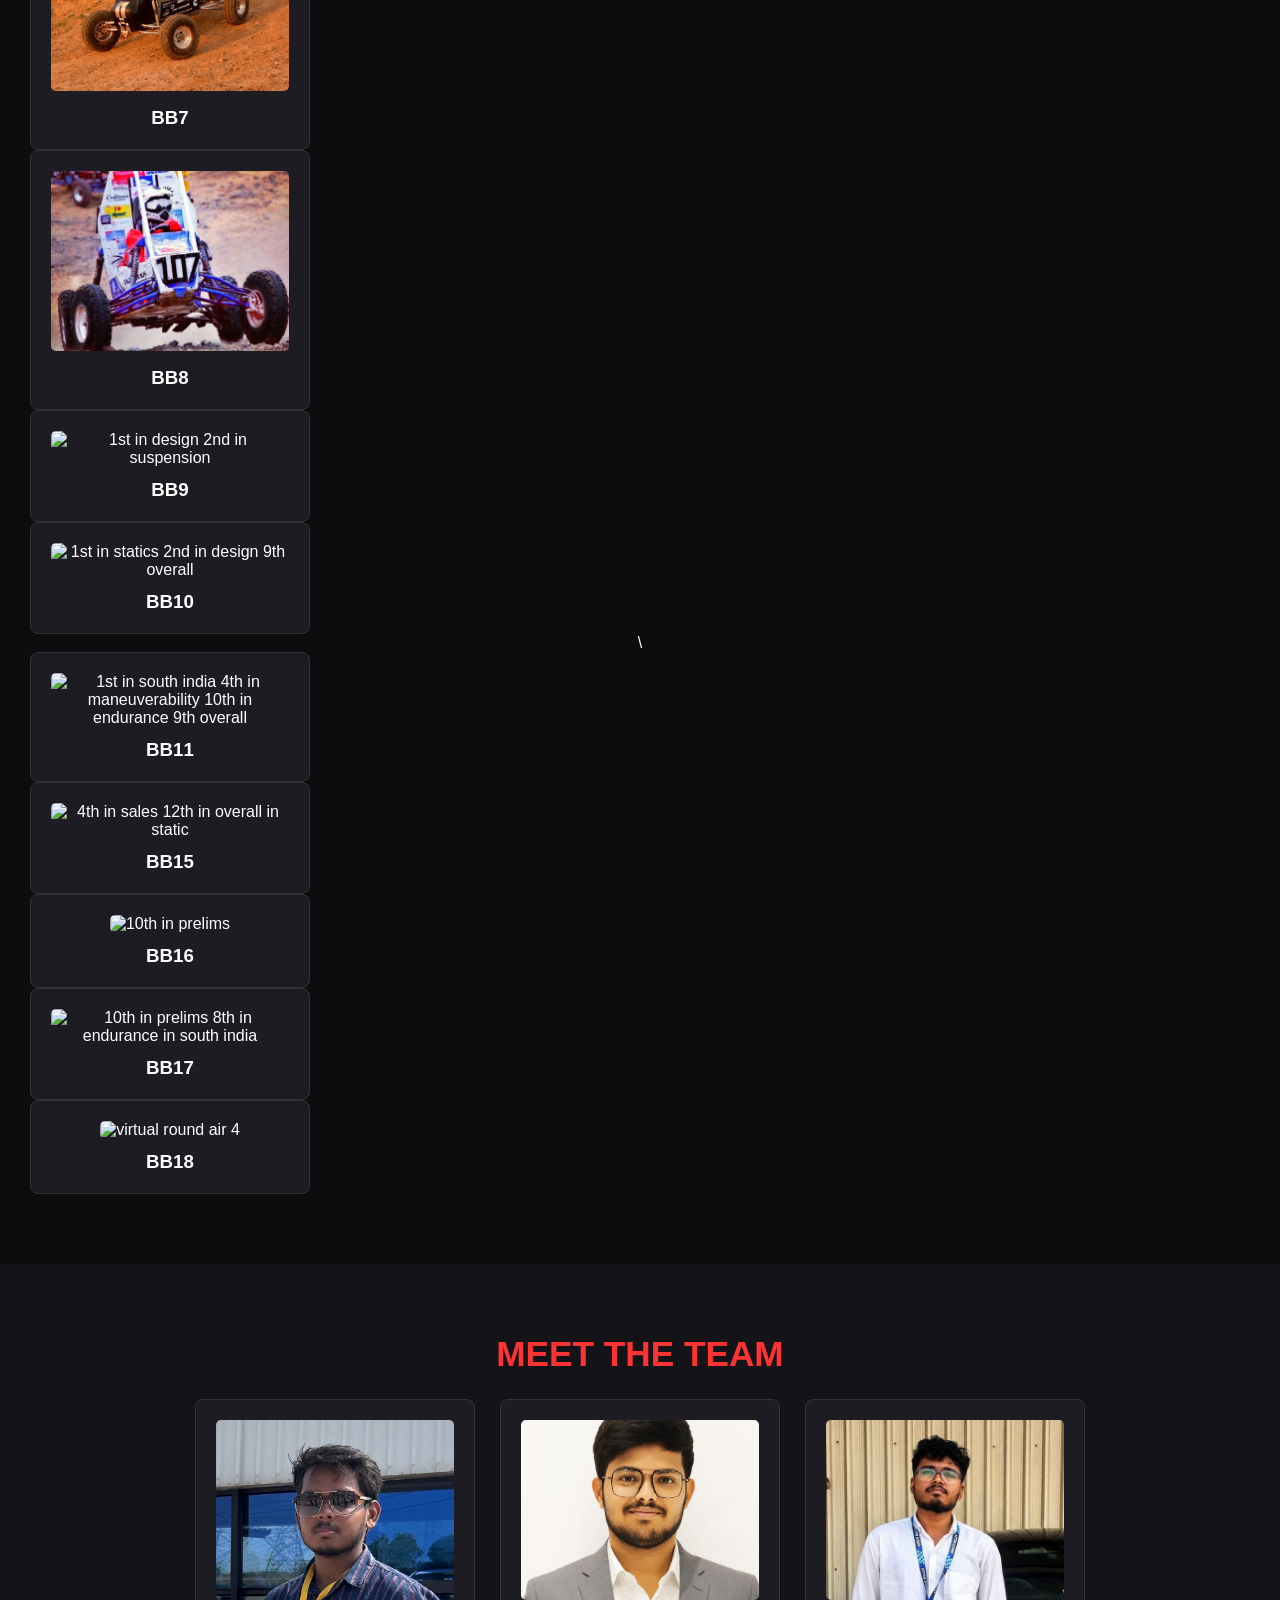
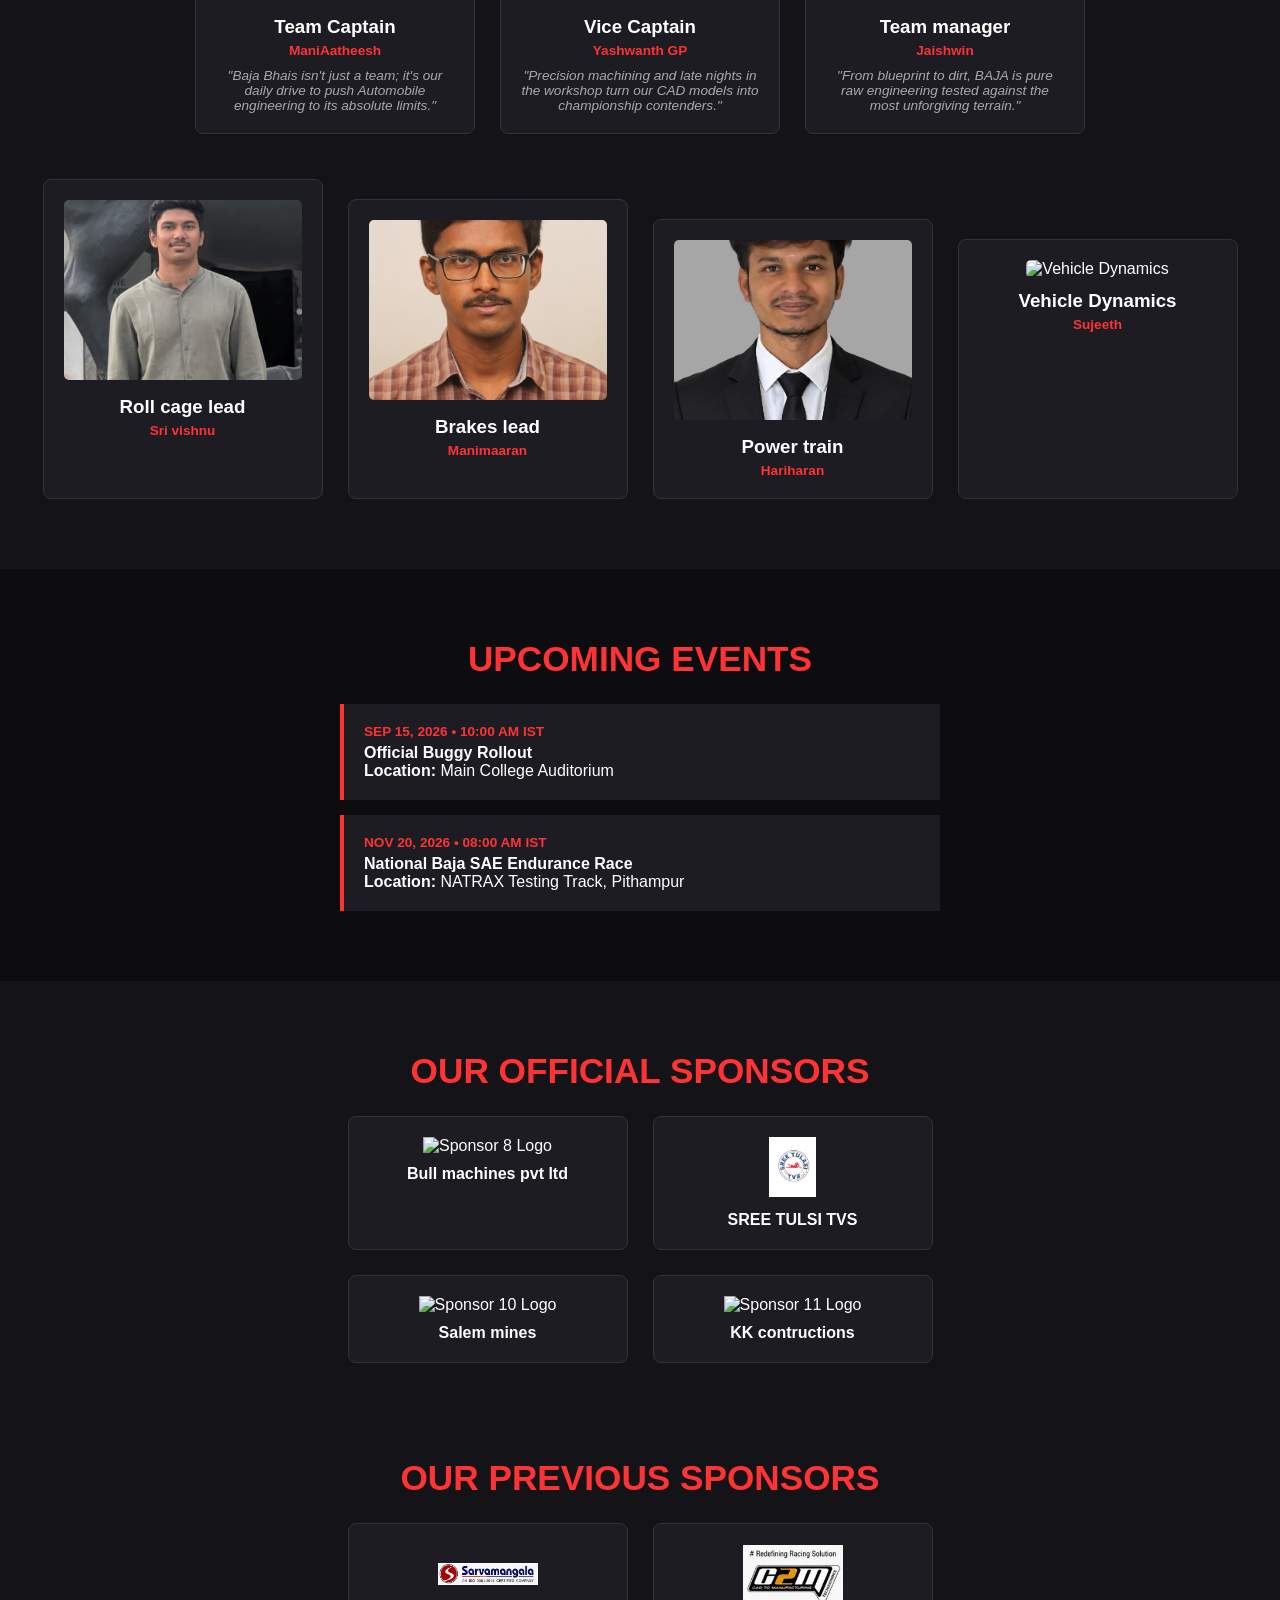
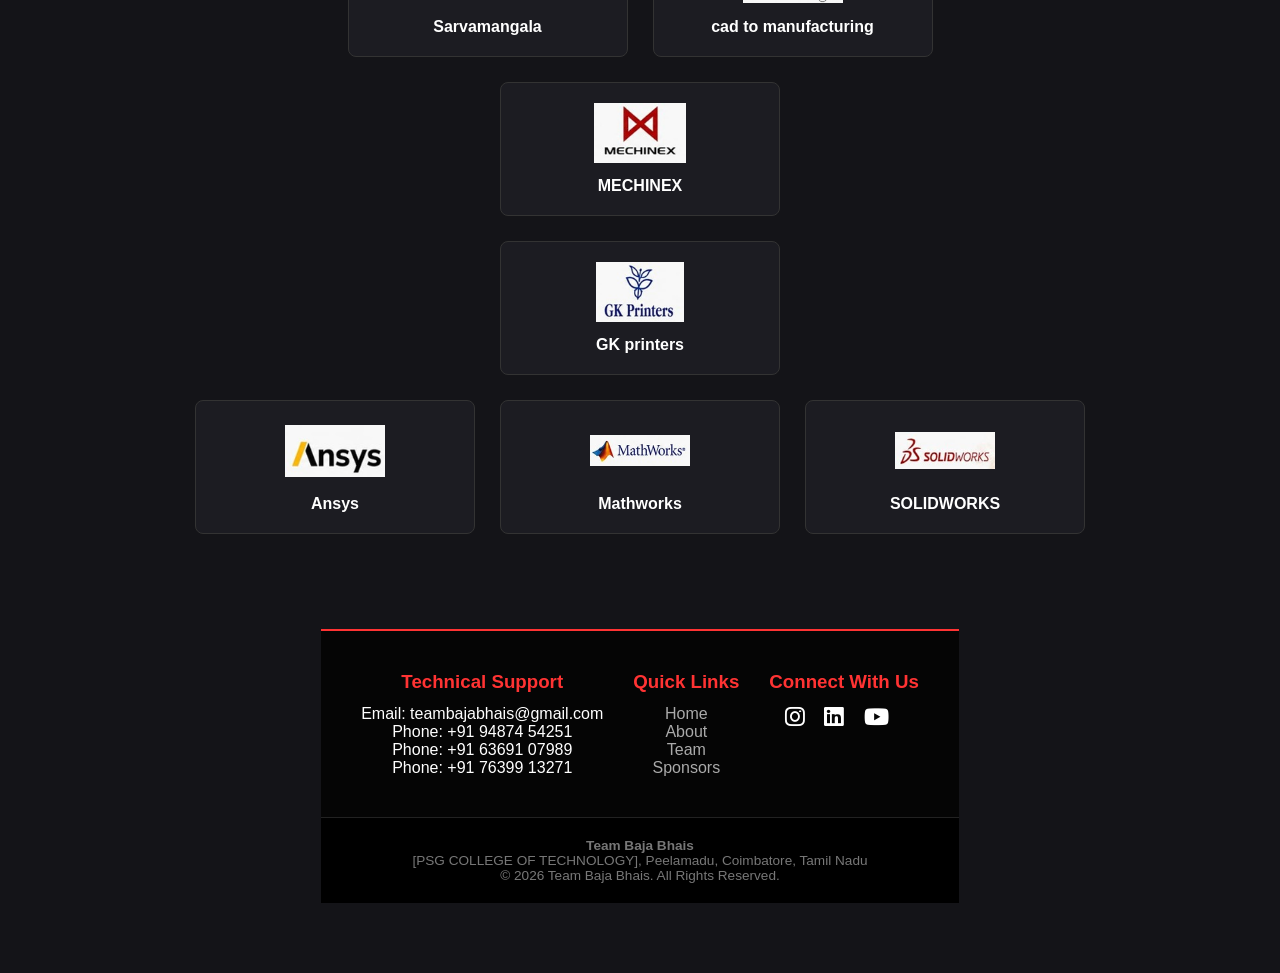
==== commit 640c422c: "Update index.html" ====
--- a/index.html
+++ b/index.html
@@ -202,7 +202,7 @@
     </div>
               <div class="grid-container">
       <div class="member-card">
-        <img src="Vehicledynamics_lead.jpg" alt="Vehicledynamics_lead">
+        <img src="./Vehicledynamics_lead.jpg" alt="Vehicle Dynamics">
         <h3>Vehicle Dynamics</h3>
         <p class="role">Sujeeth</p>
     </div>
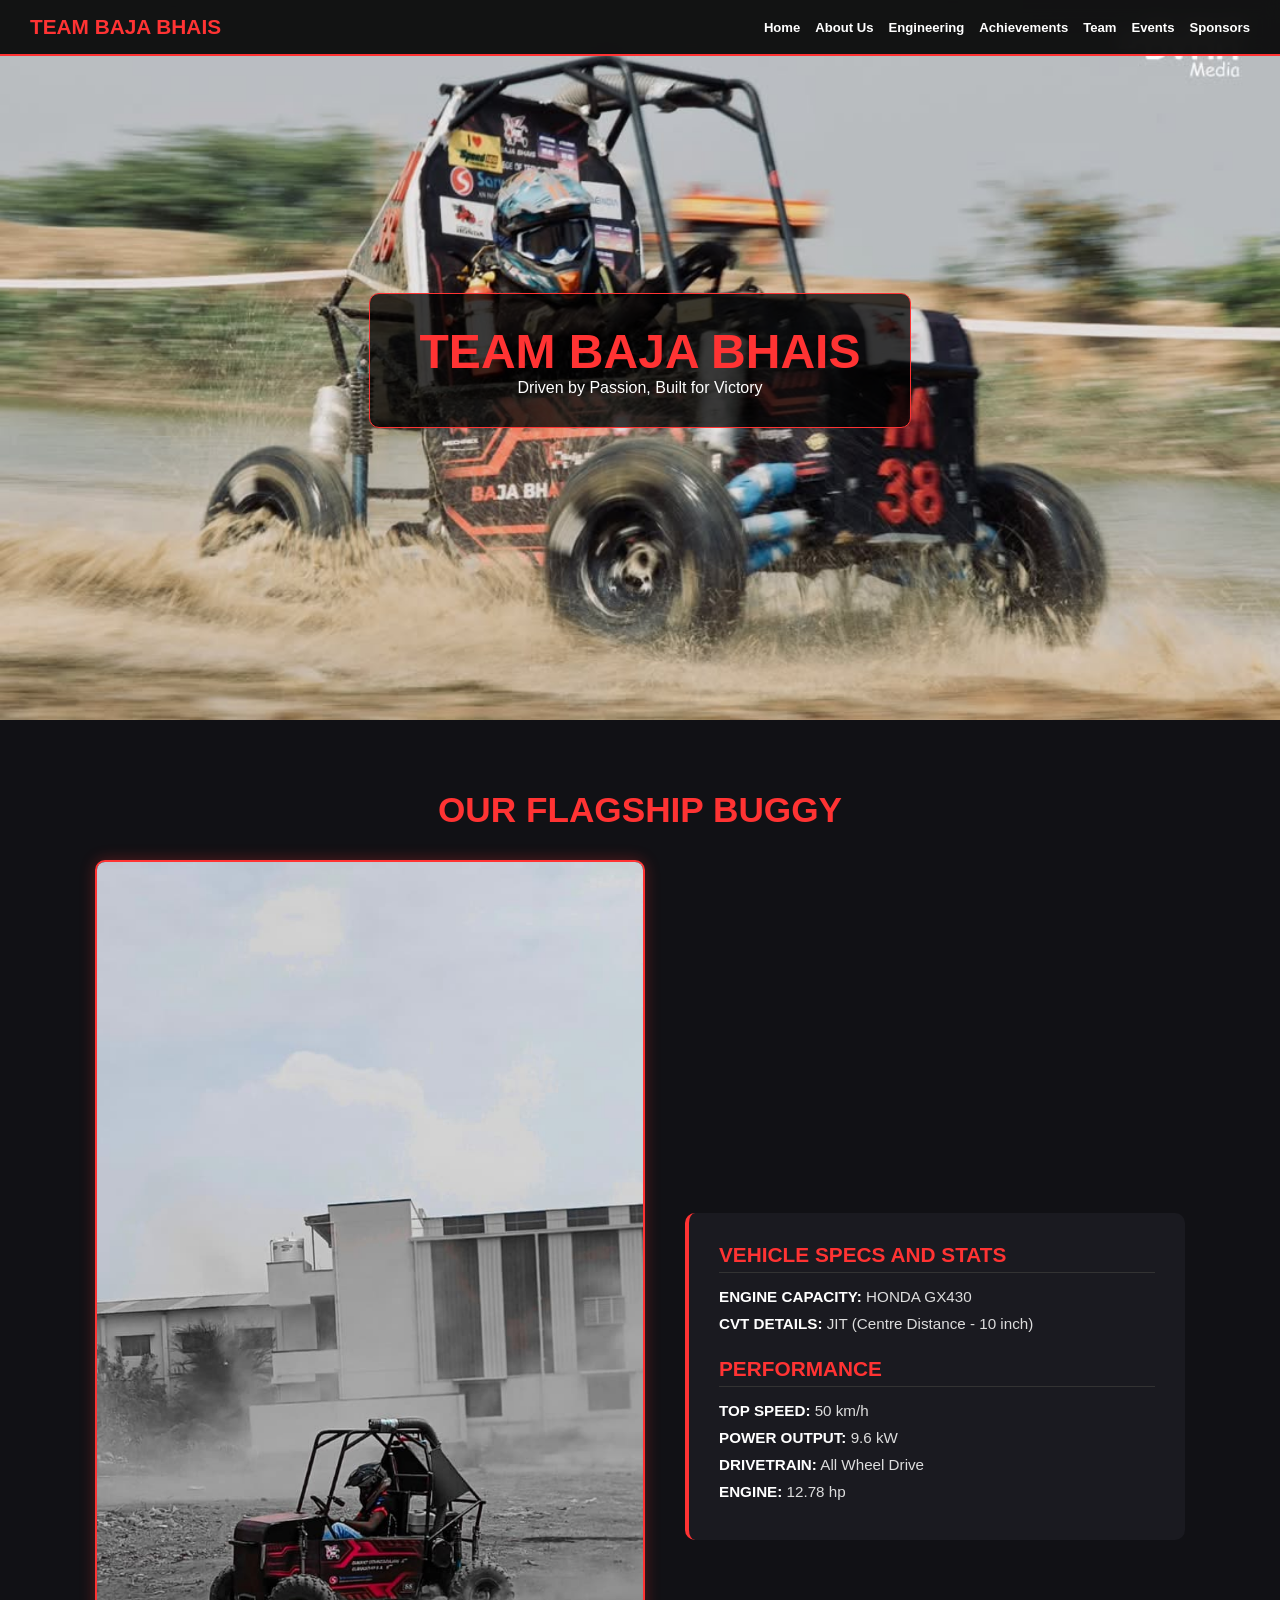
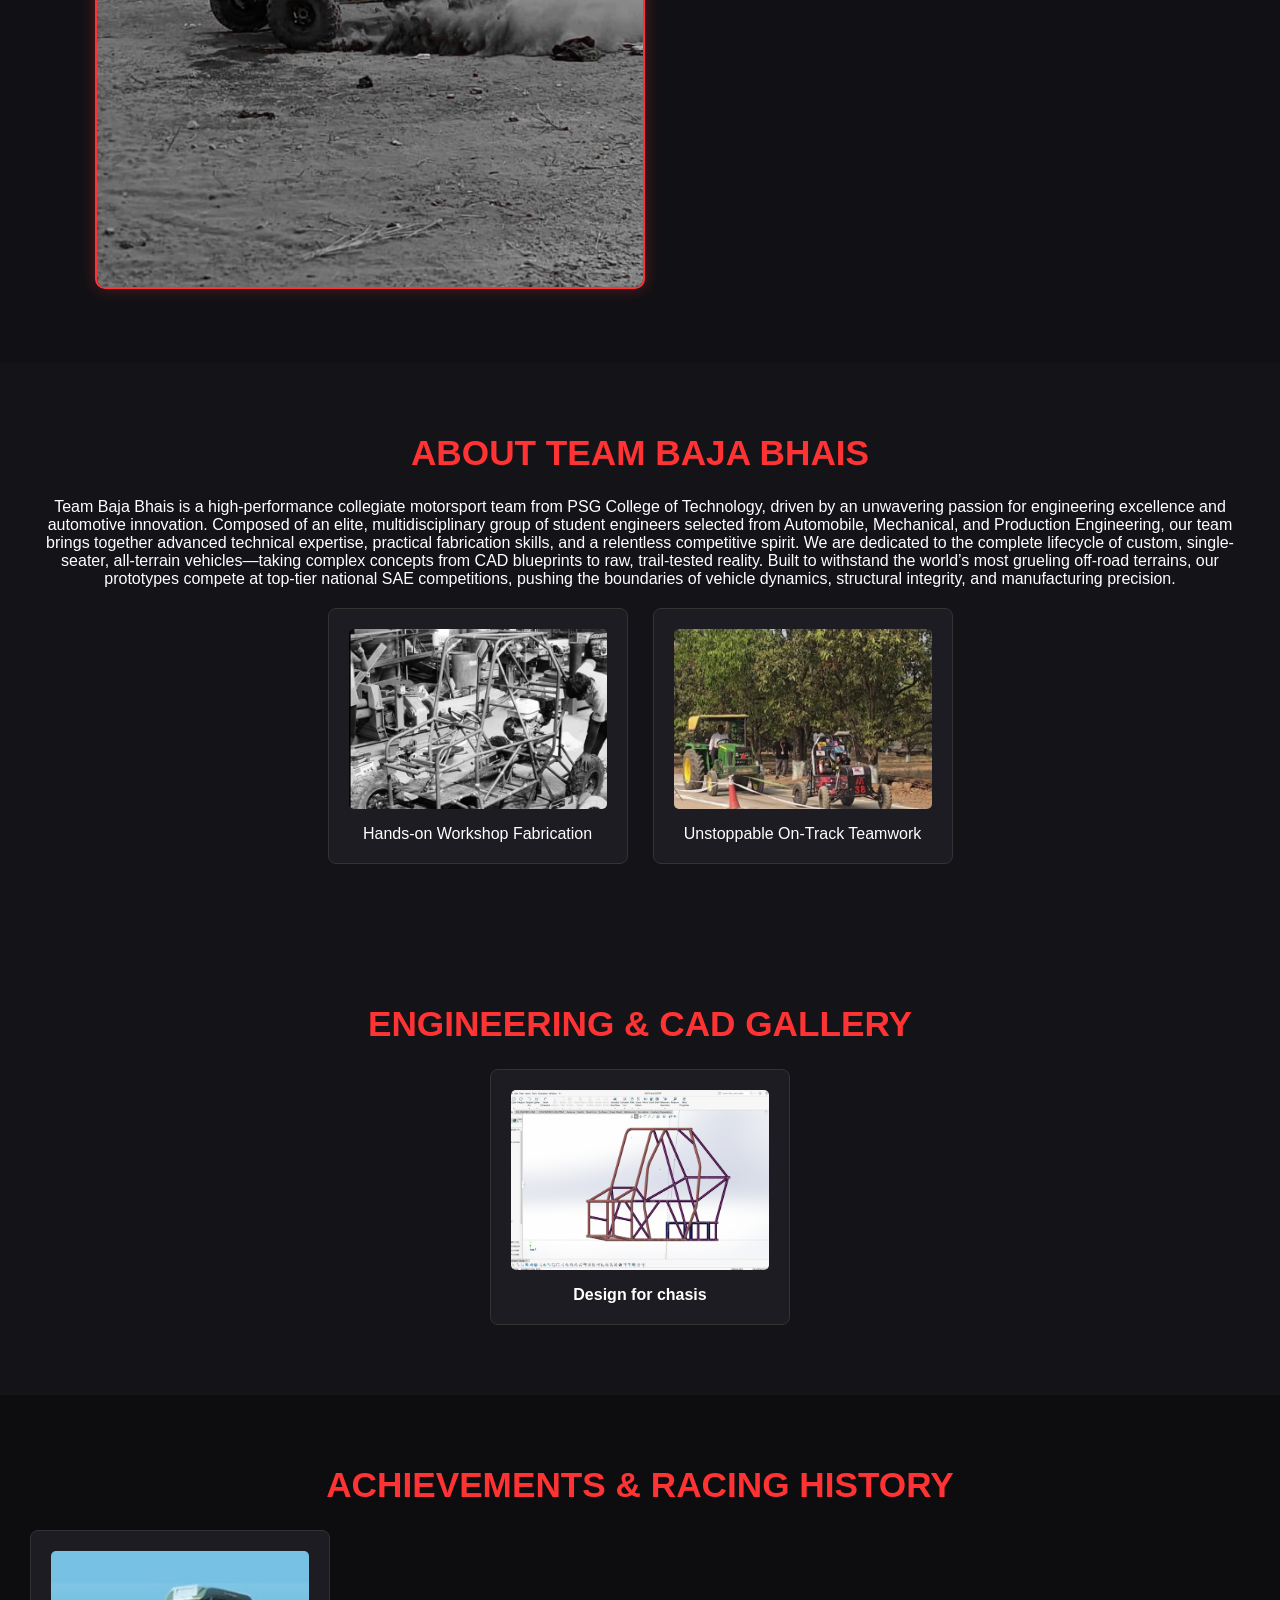
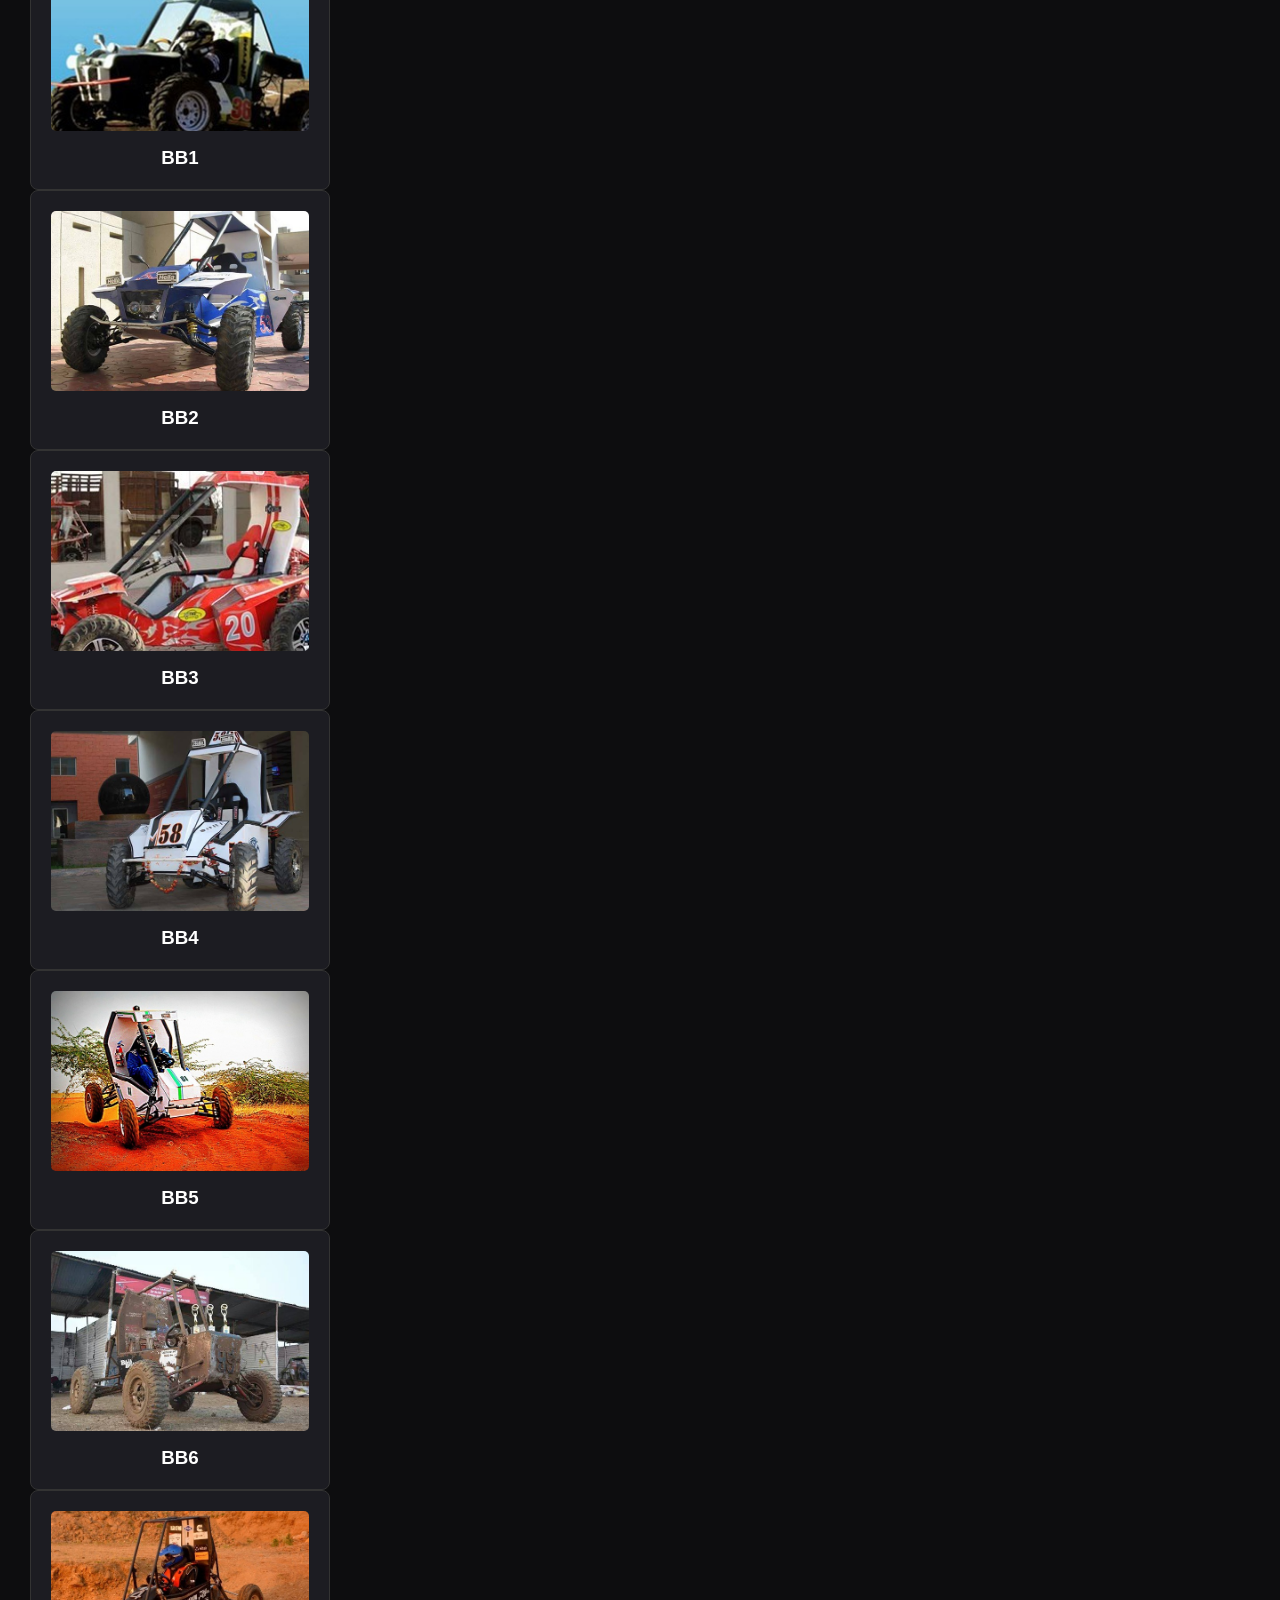
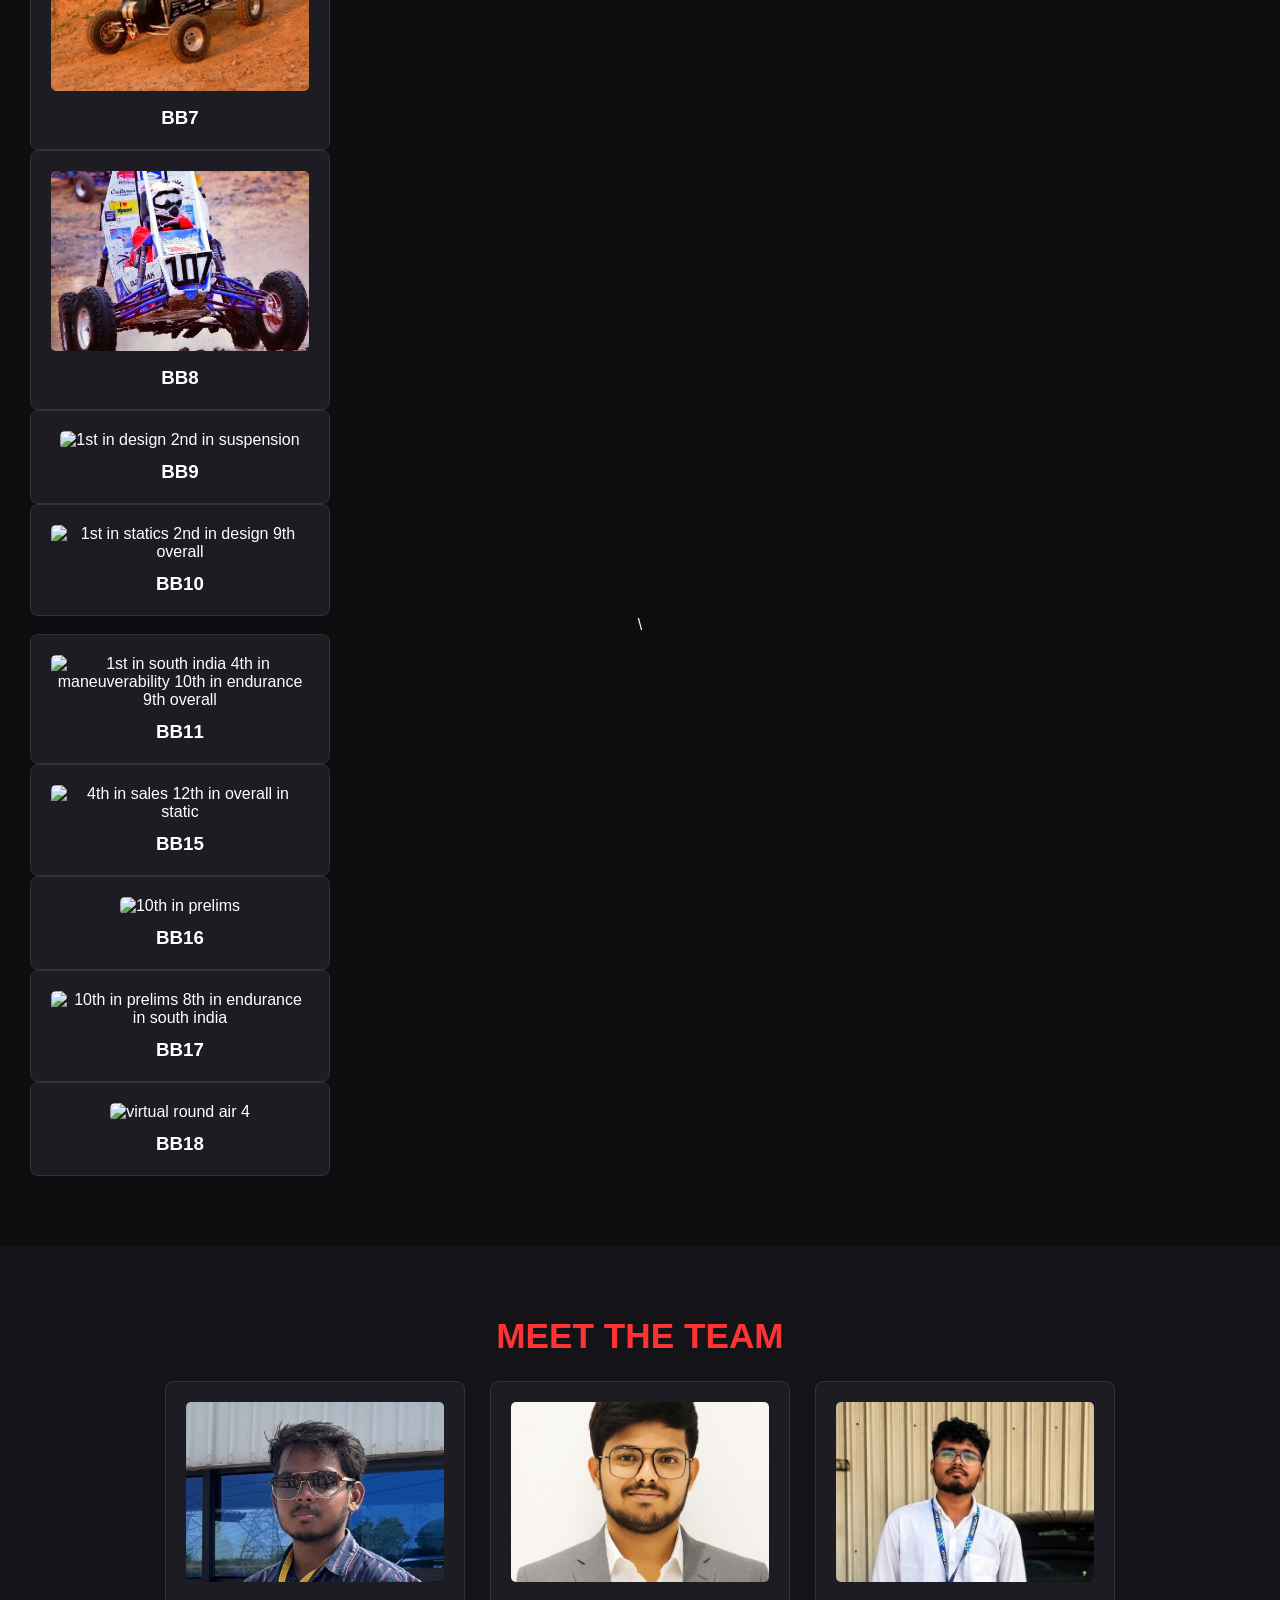
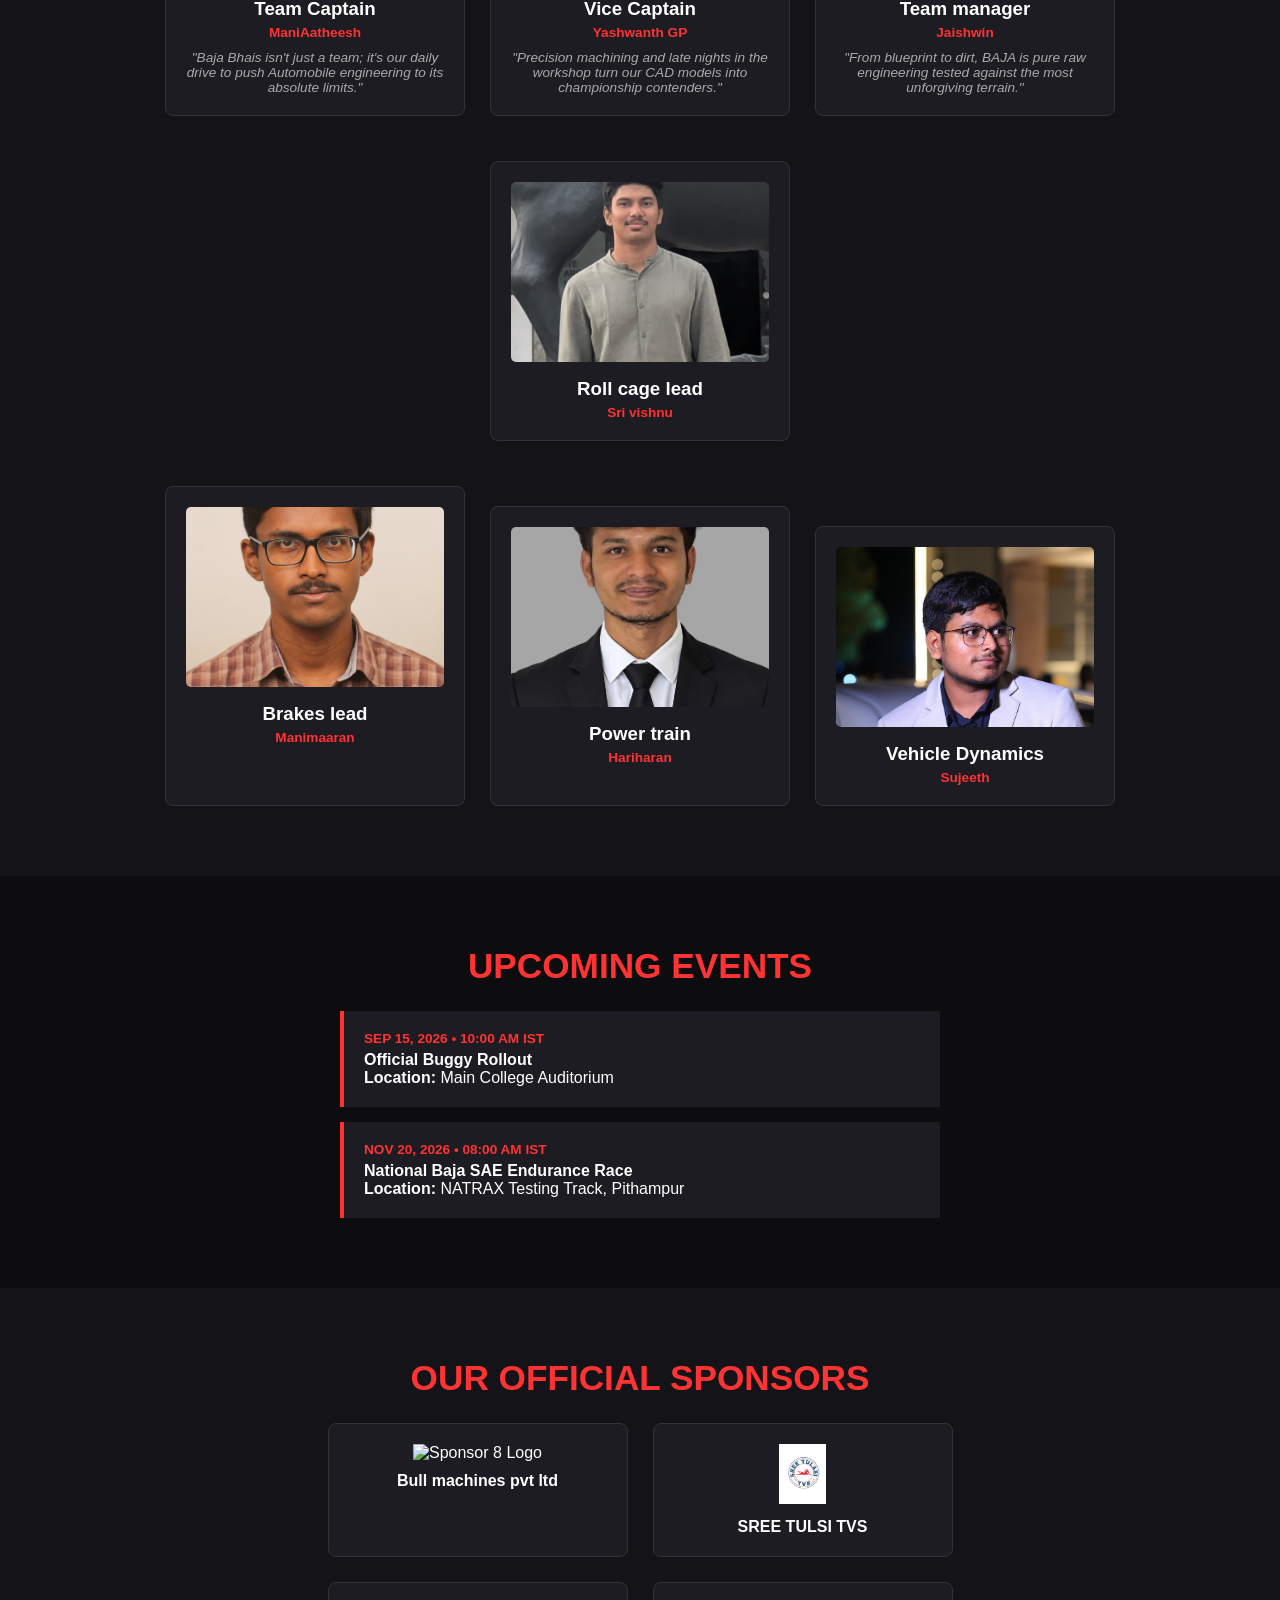
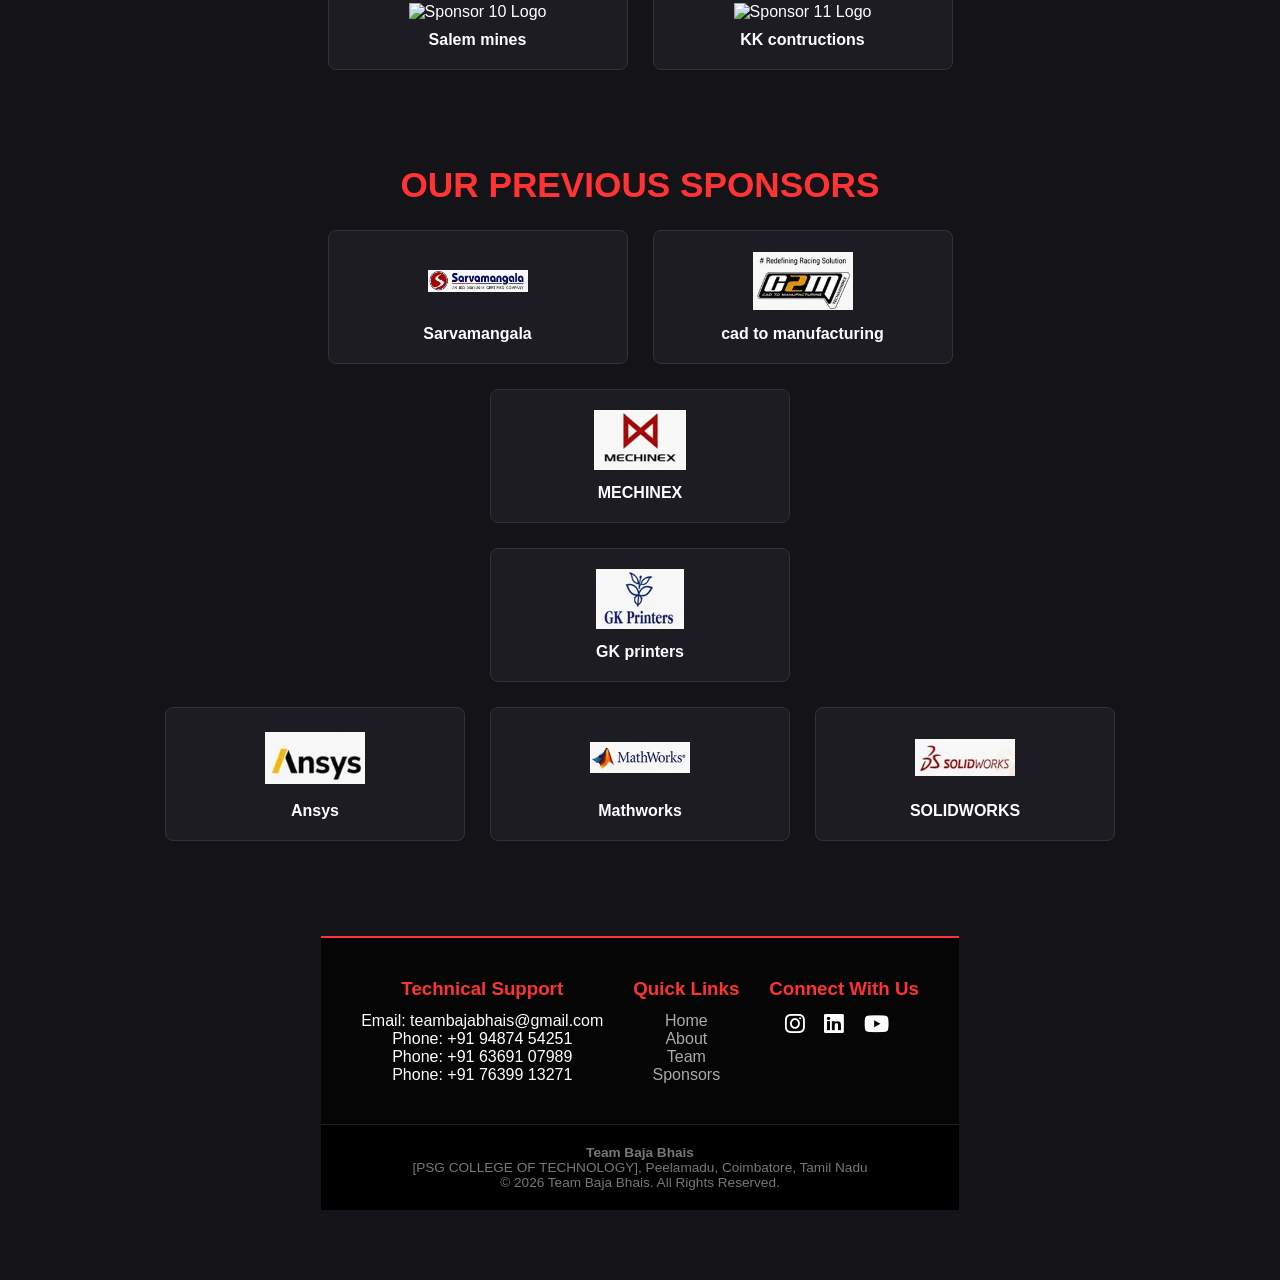
==== commit 9e3016f8: "Update index.html" ====
--- a/index.html
+++ b/index.html
@@ -96,6 +96,7 @@
   <!-- Achievements & Competition Photos -->
   <section id="achievements" class="content-section">
     <h2>ACHIEVEMENTS & RACING HISTORY</h2>
+    <!-- ADD THIS OPENING WRAPPER TAG -->
      <div class="grid-card">
         <img src="achievement2.jpg" alt="Path to change dream to reality">
         <h3>BB1</h3>
@@ -155,7 +156,7 @@
      <div class="grid-card">
         <img src="achievement16.jpg" alt="virtual round air 4">
         <h3>BB18</h3>
-     </div>
+     </div> <!-- ADD THIS CLOSING WRAPPER TAG -->
   </div>
     
   </section>
--- a/style.css
+++ b/style.css
@@ -33,7 +33,7 @@
 .dark-bg { background-color: #141418; }
 .content-section h2 { font-size: 2.2rem; color: #ff3333; margin-bottom: 25px; }
 .grid-container { display: flex; justify-content: center; gap: 25px; flex-wrap: wrap; margin-top: 20px; }
-.grid-card, .member-card, .sponsor-card { background-color: #1c1c22; border: 1px solid #333; border-radius: 8px; padding: 20px; width: 280px; transition: transform 0.3s, border-color 0.3s; }
+.grid-card, .member-card, .sponsor-card { background-color: #1c1c22; border: 1px solid #333; border-radius: 8px; padding: 20px; width: 300px; box-sizing: border-box; }
 .grid-card:hover, .member-card:hover { transform: translateY(-5px); border-color: #ff3333; }
 .grid-card img, .member-card img { width: 100%; height: 180px; object-fit: cover; border-radius: 5px; margin-bottom: 12px; }
 .member-card .role { color: #ff3333; font-weight: bold; font-size: 0.85rem; margin-top: 5px; }
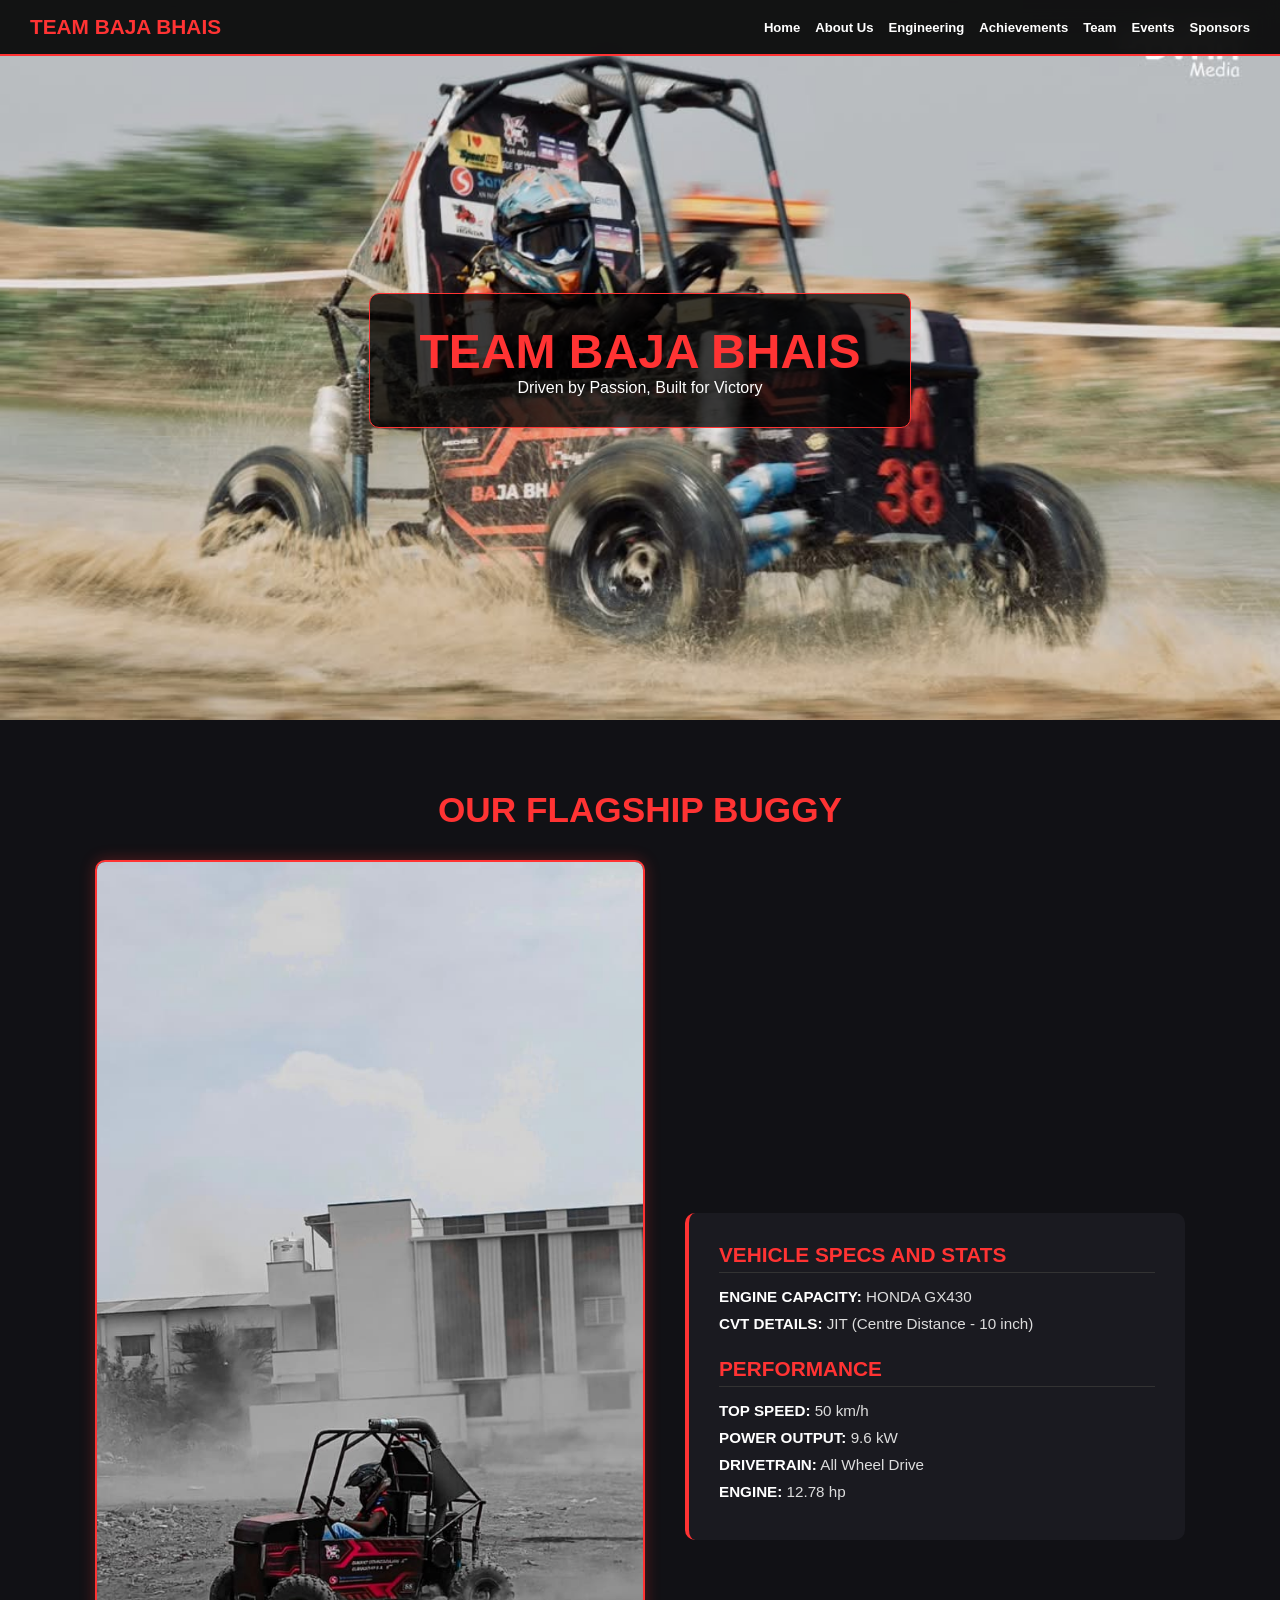
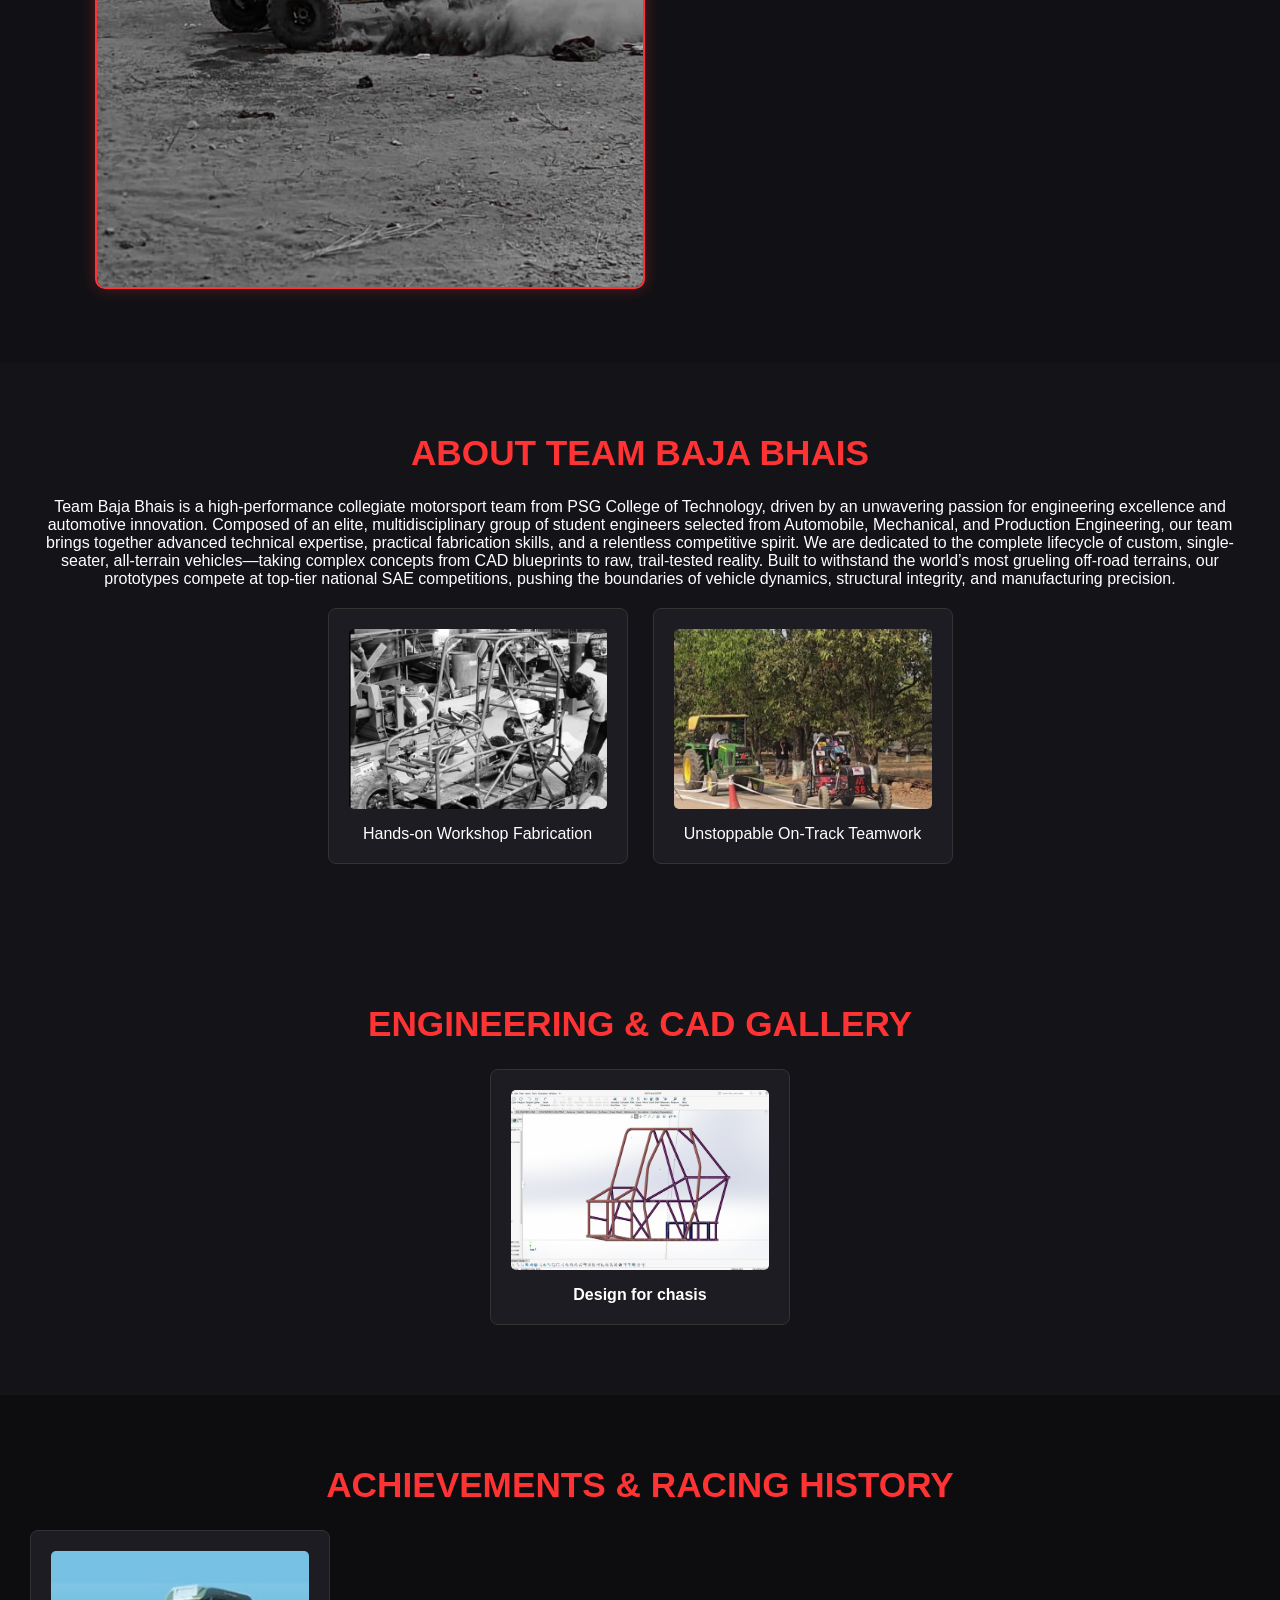
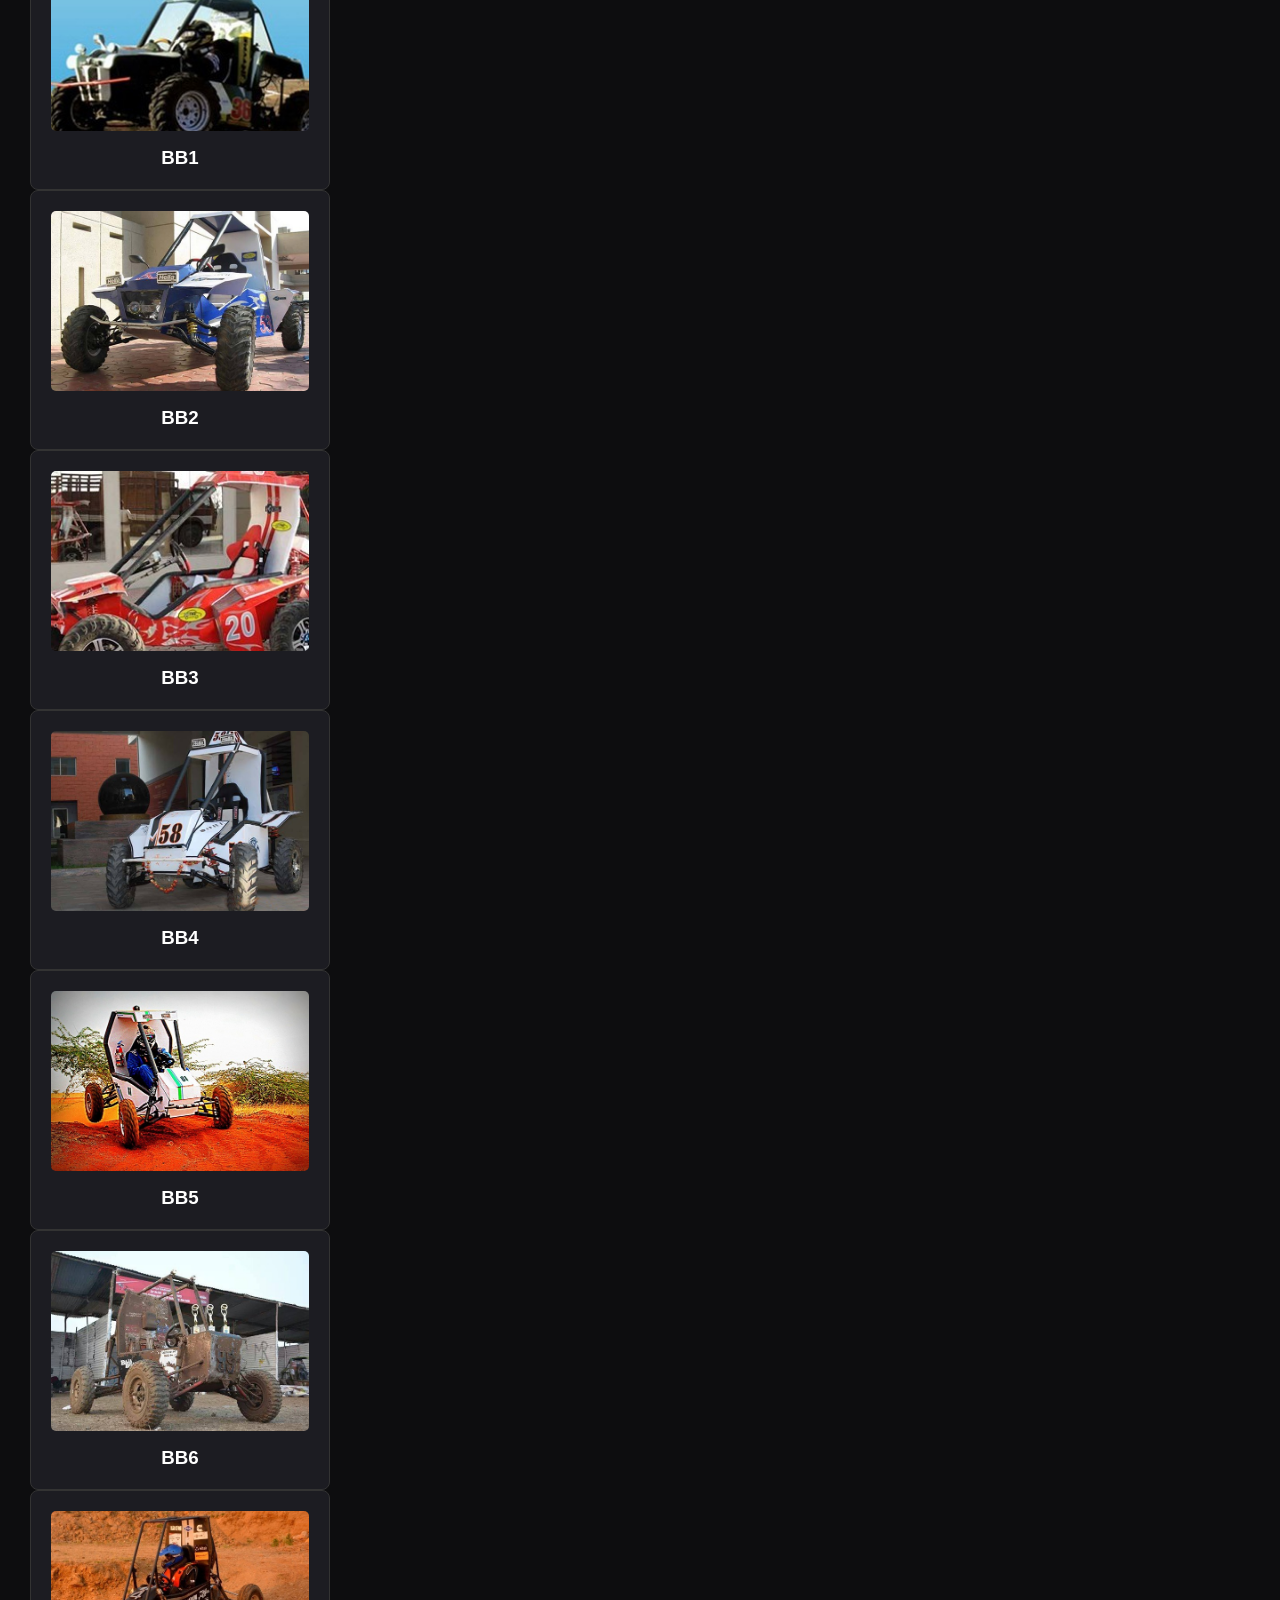
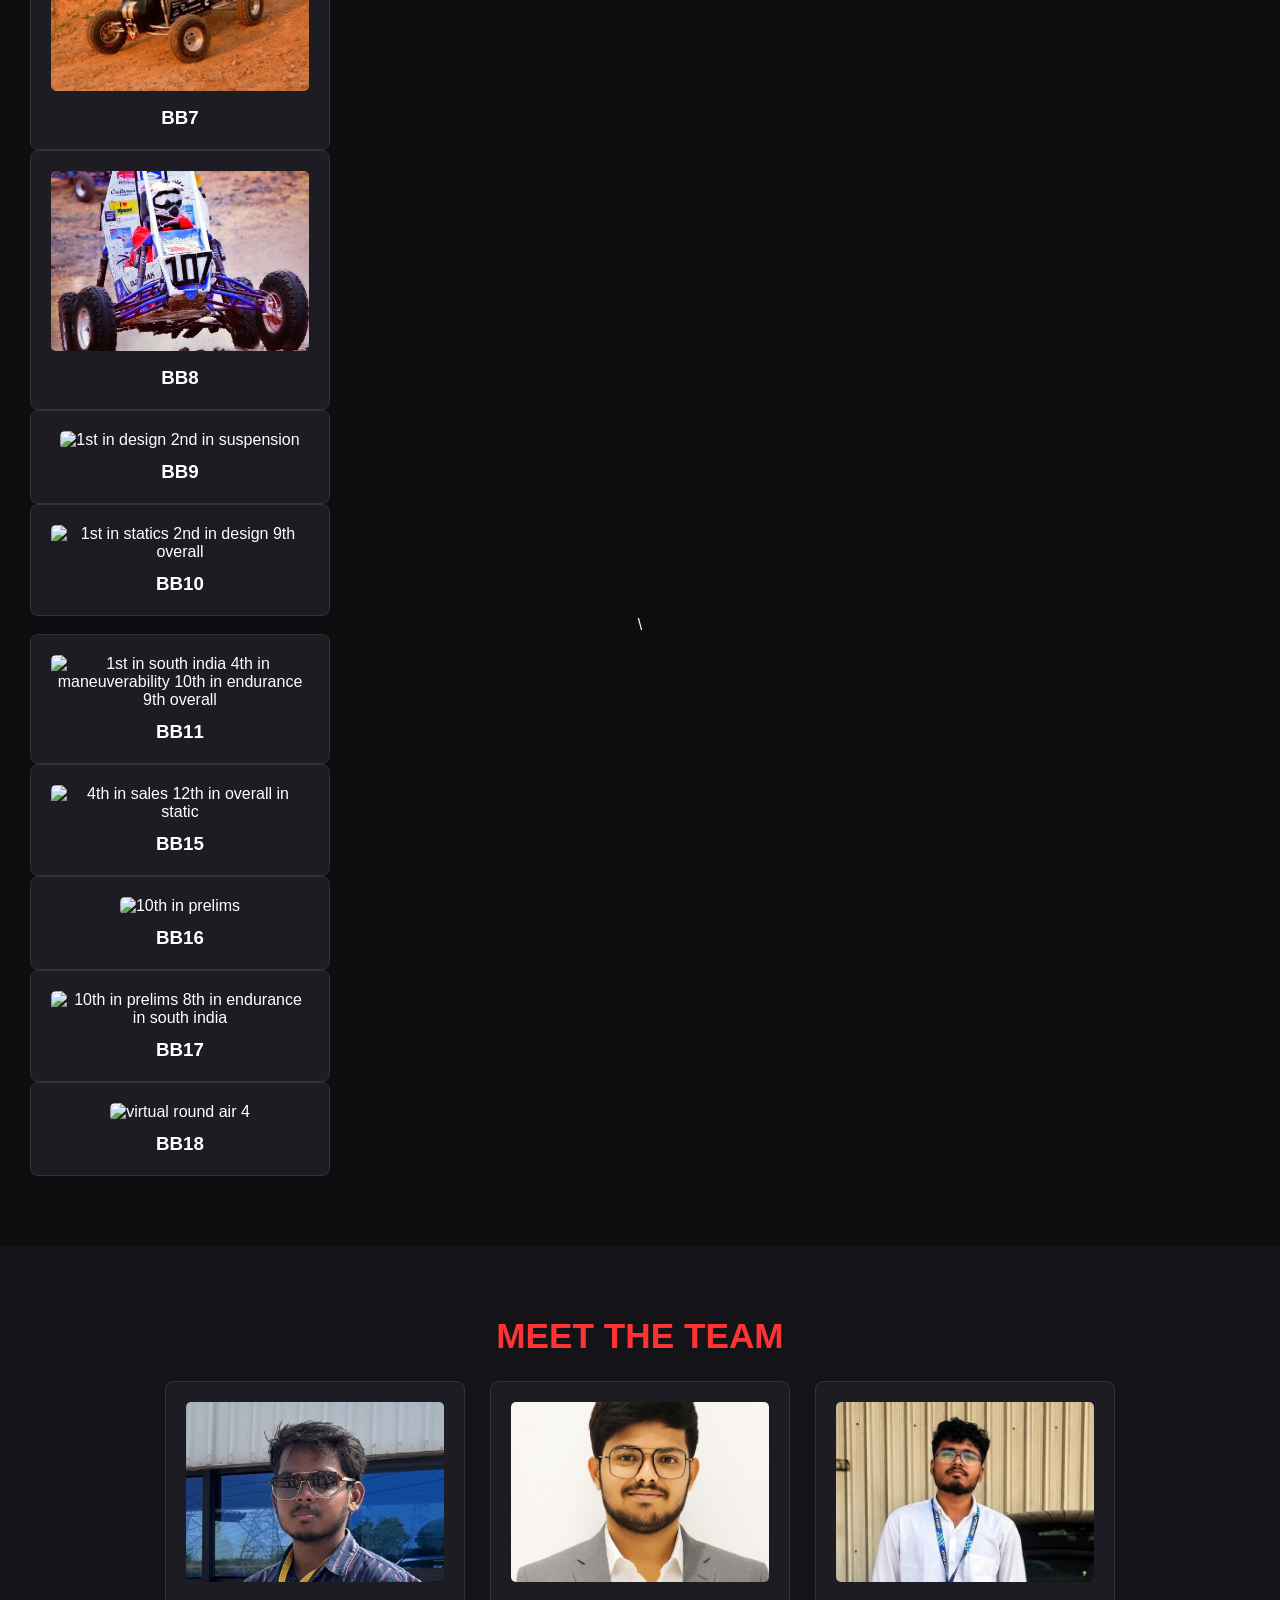
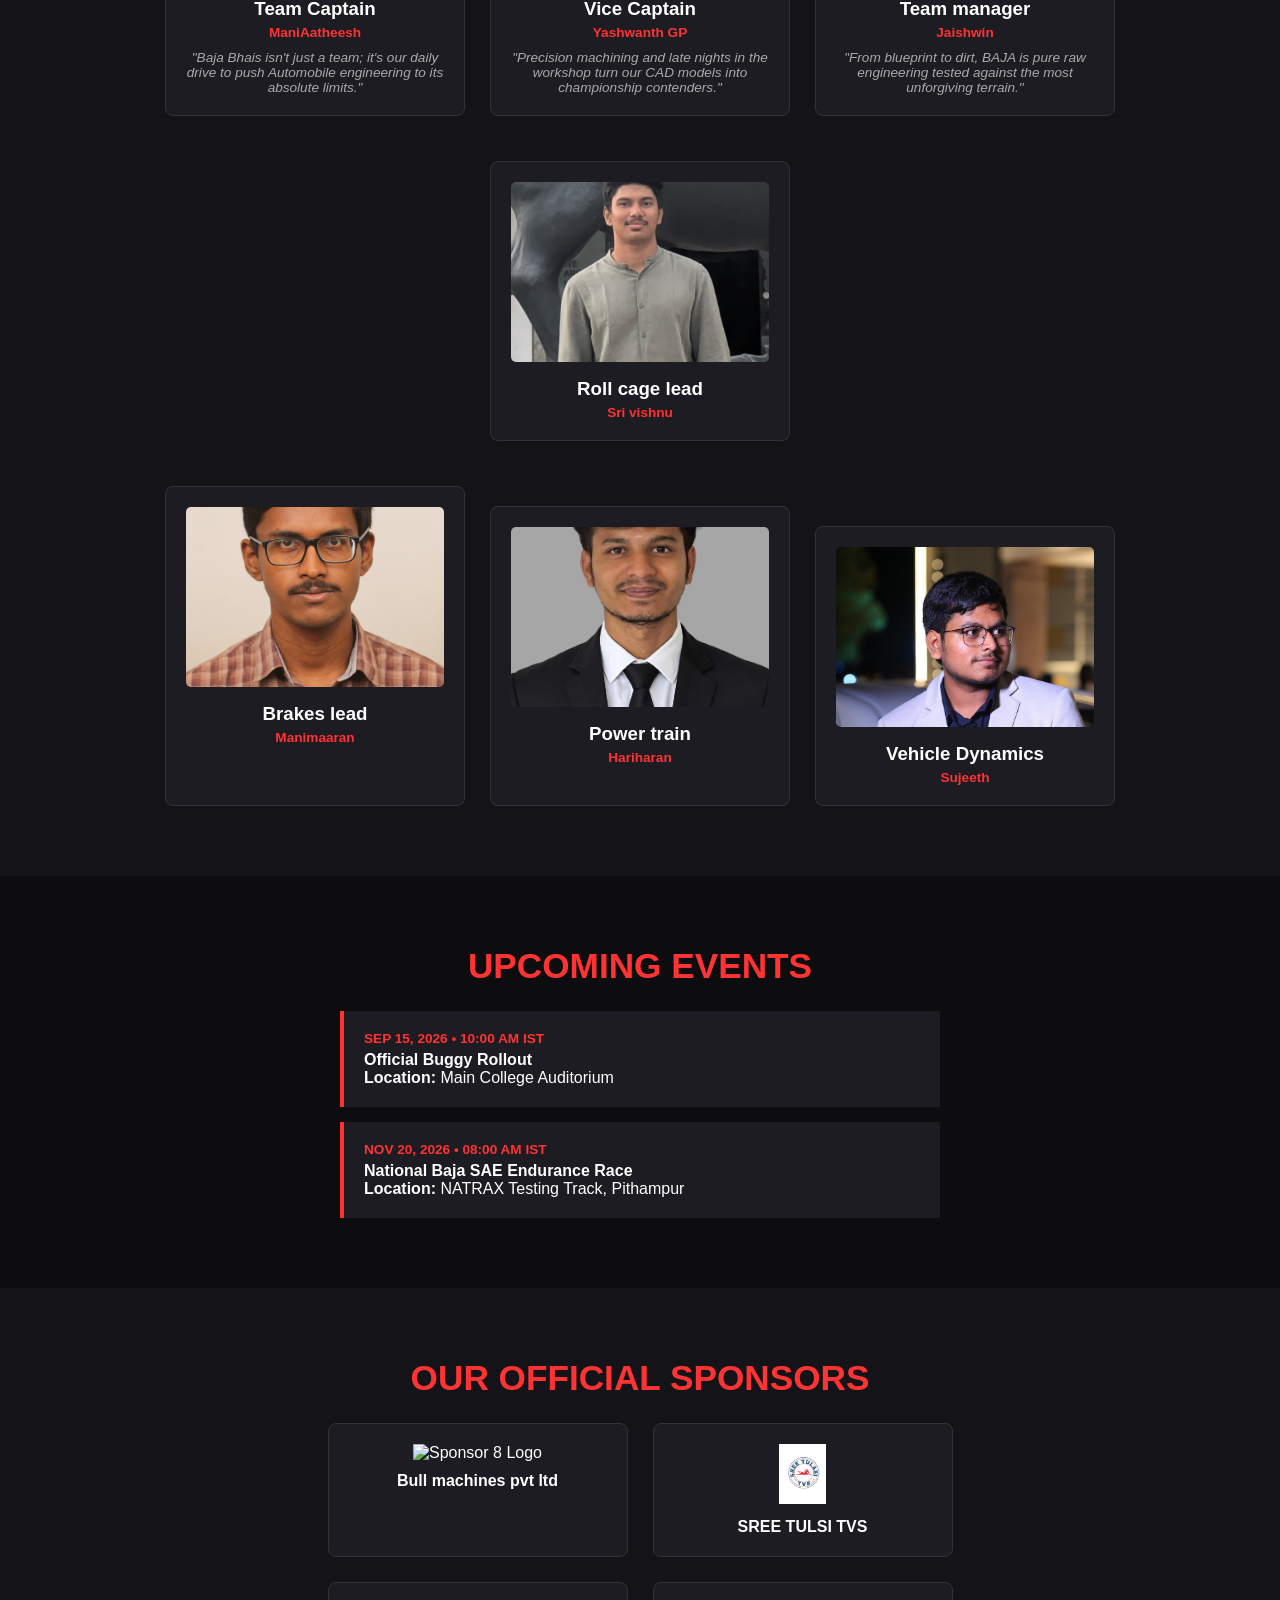
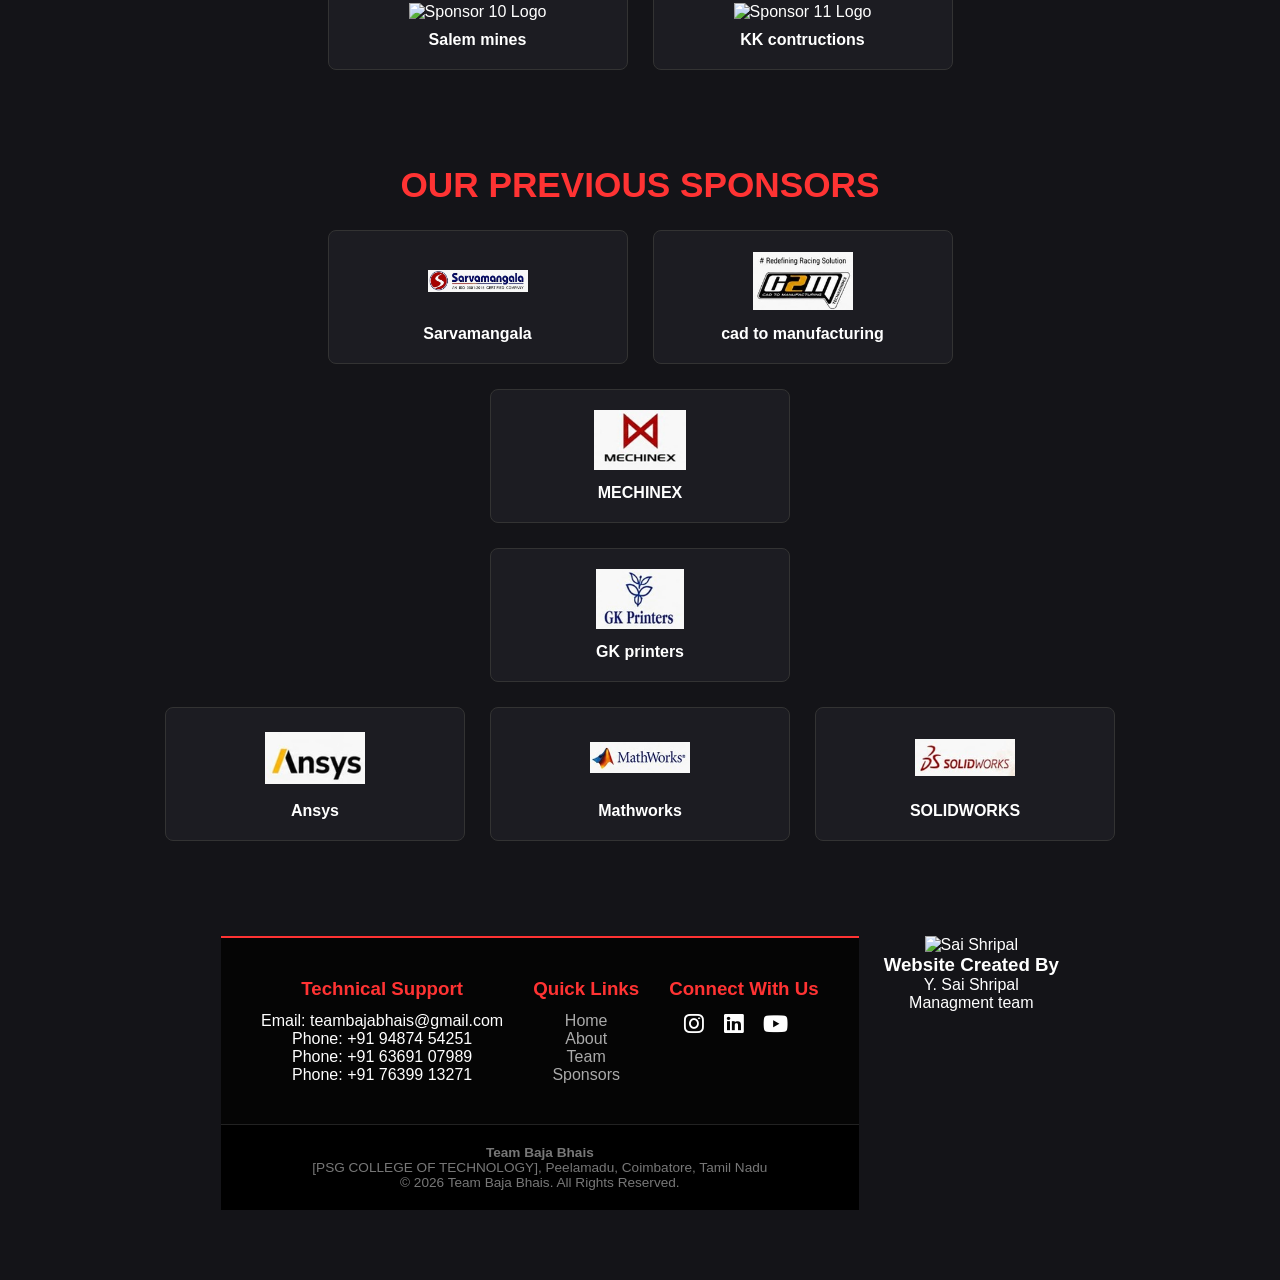
==== commit 4f997f08: "Update index.html" ====
--- a/index.html
+++ b/index.html
@@ -327,7 +327,14 @@
   </footer>
 
   <script src="script.js"></script>
-</body>
-
+              
+              <div class="creator">
+    <img src="myphoto.jpg" alt="Sai Shripal">
+    <h3>Website Created By</h3>
+    <p>Y. Sai Shripal</p>
+   <span>Managment team</span>
+</div>
+              
+  </body>
             </html>
               
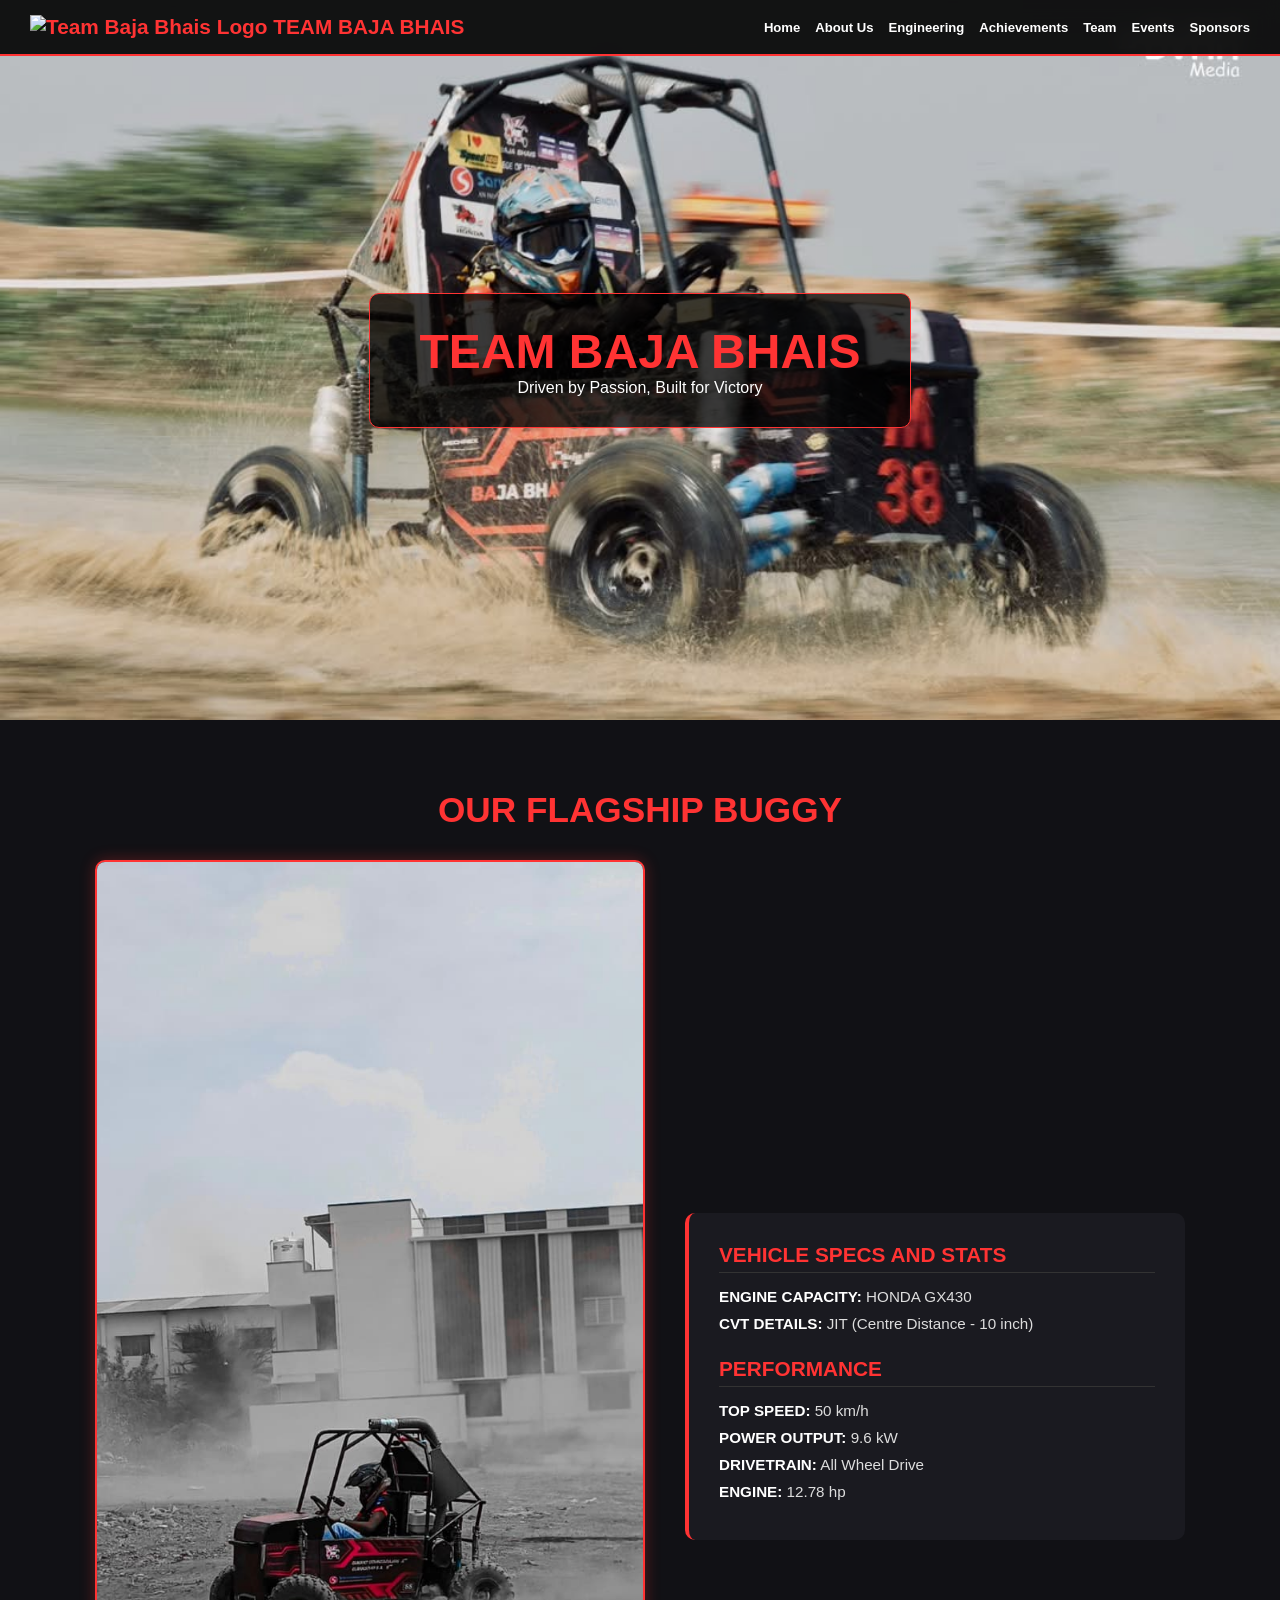
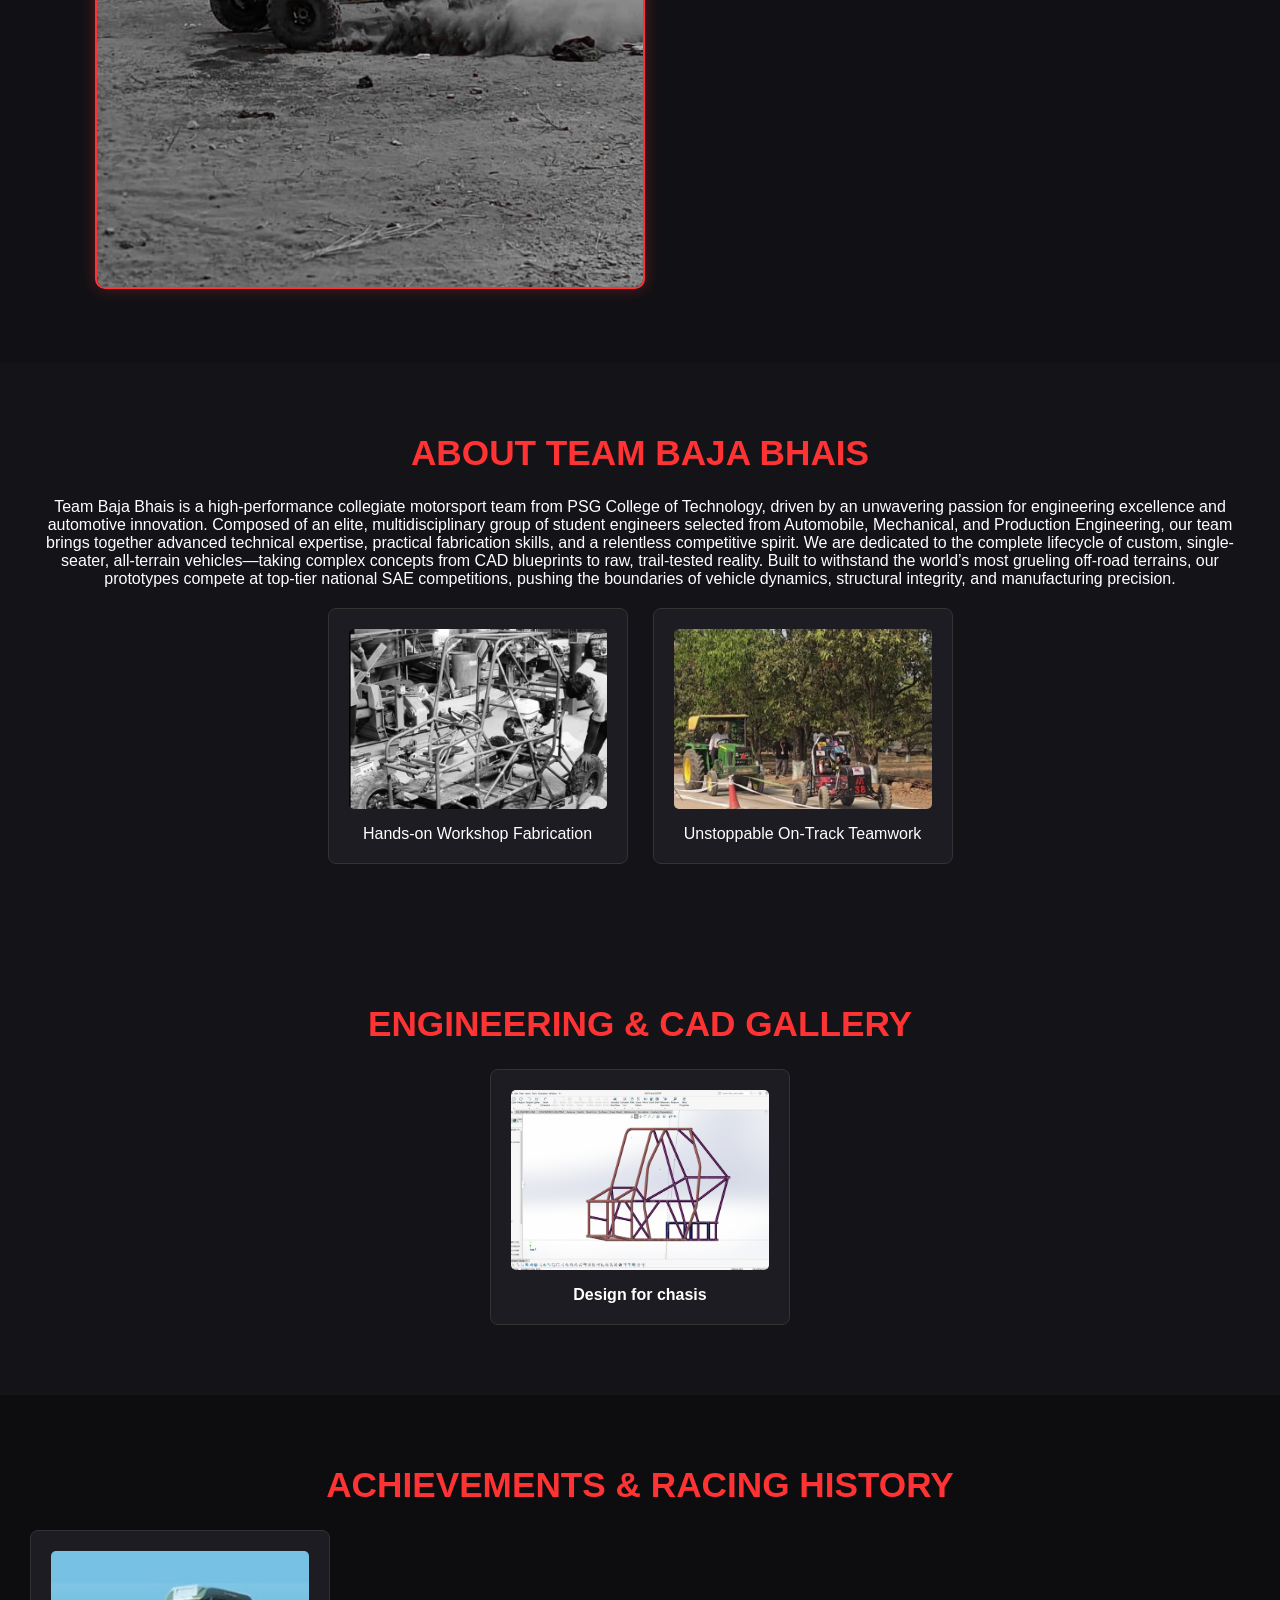
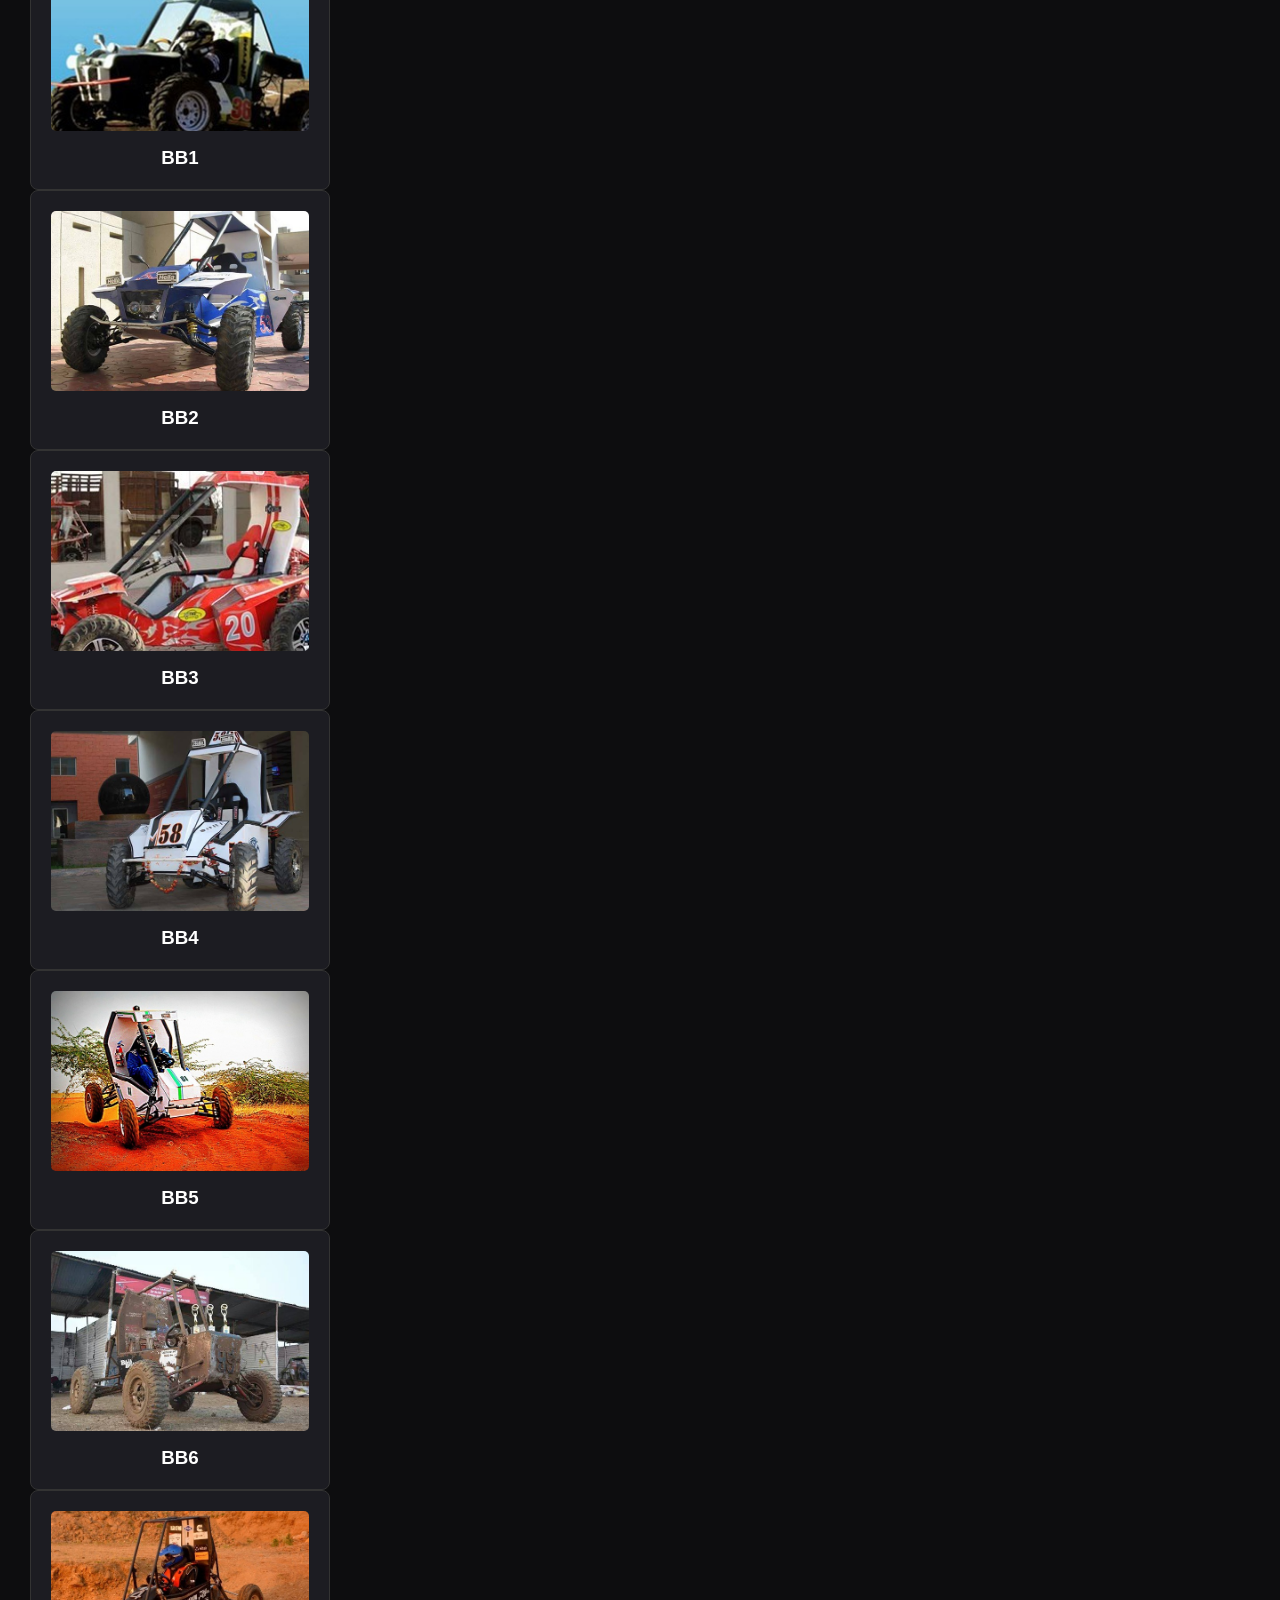
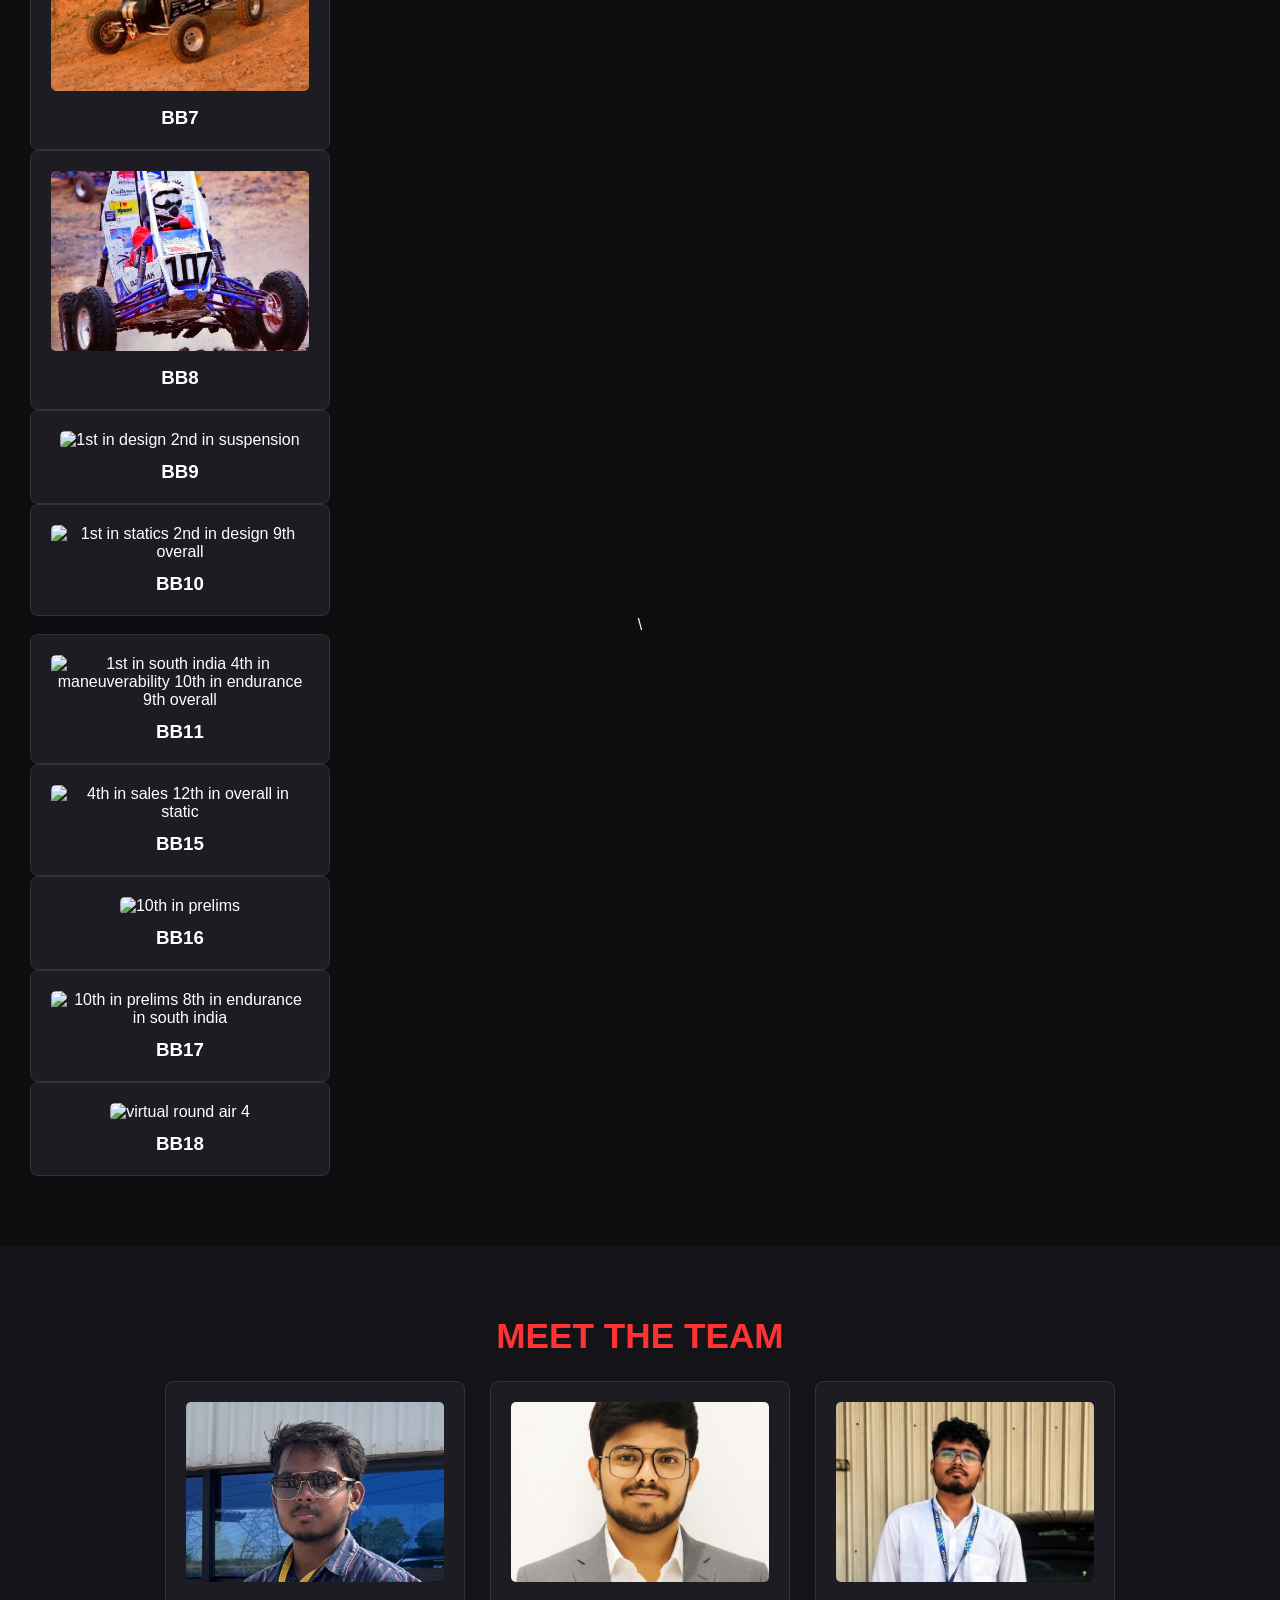
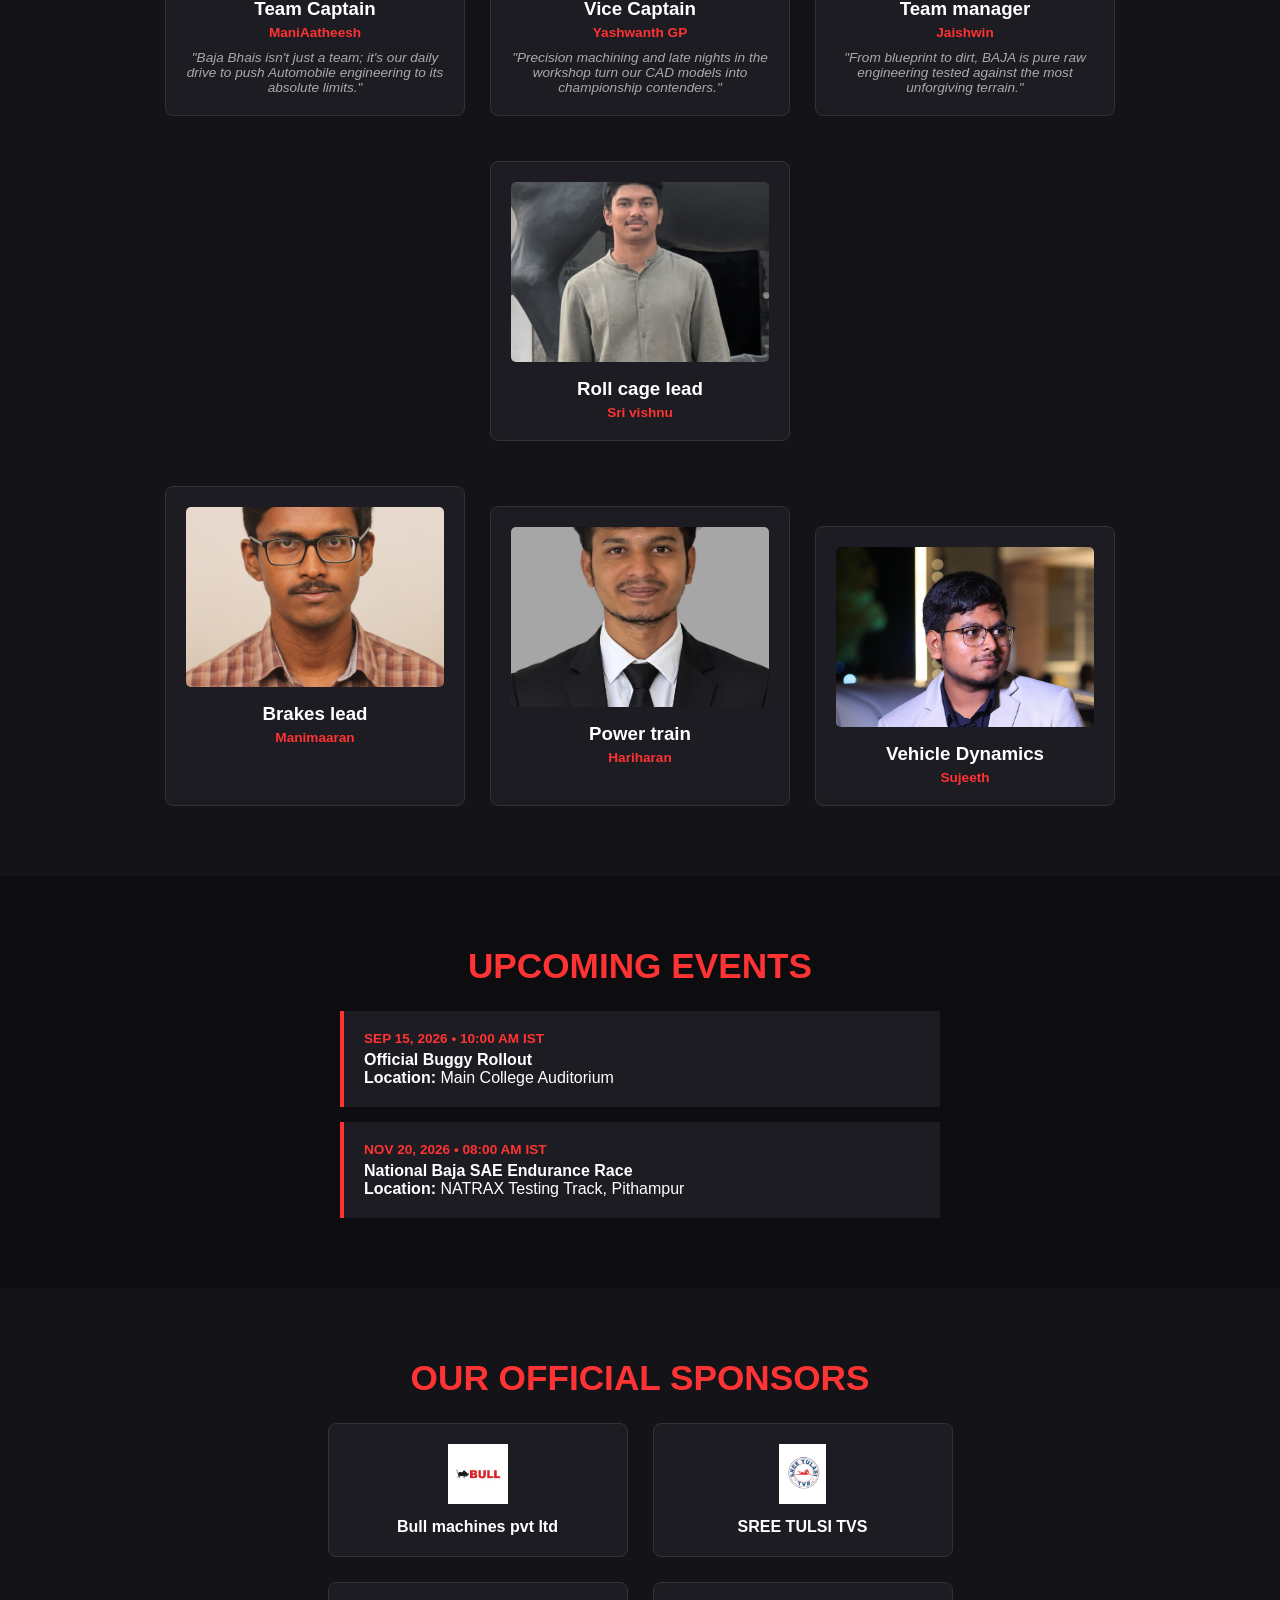
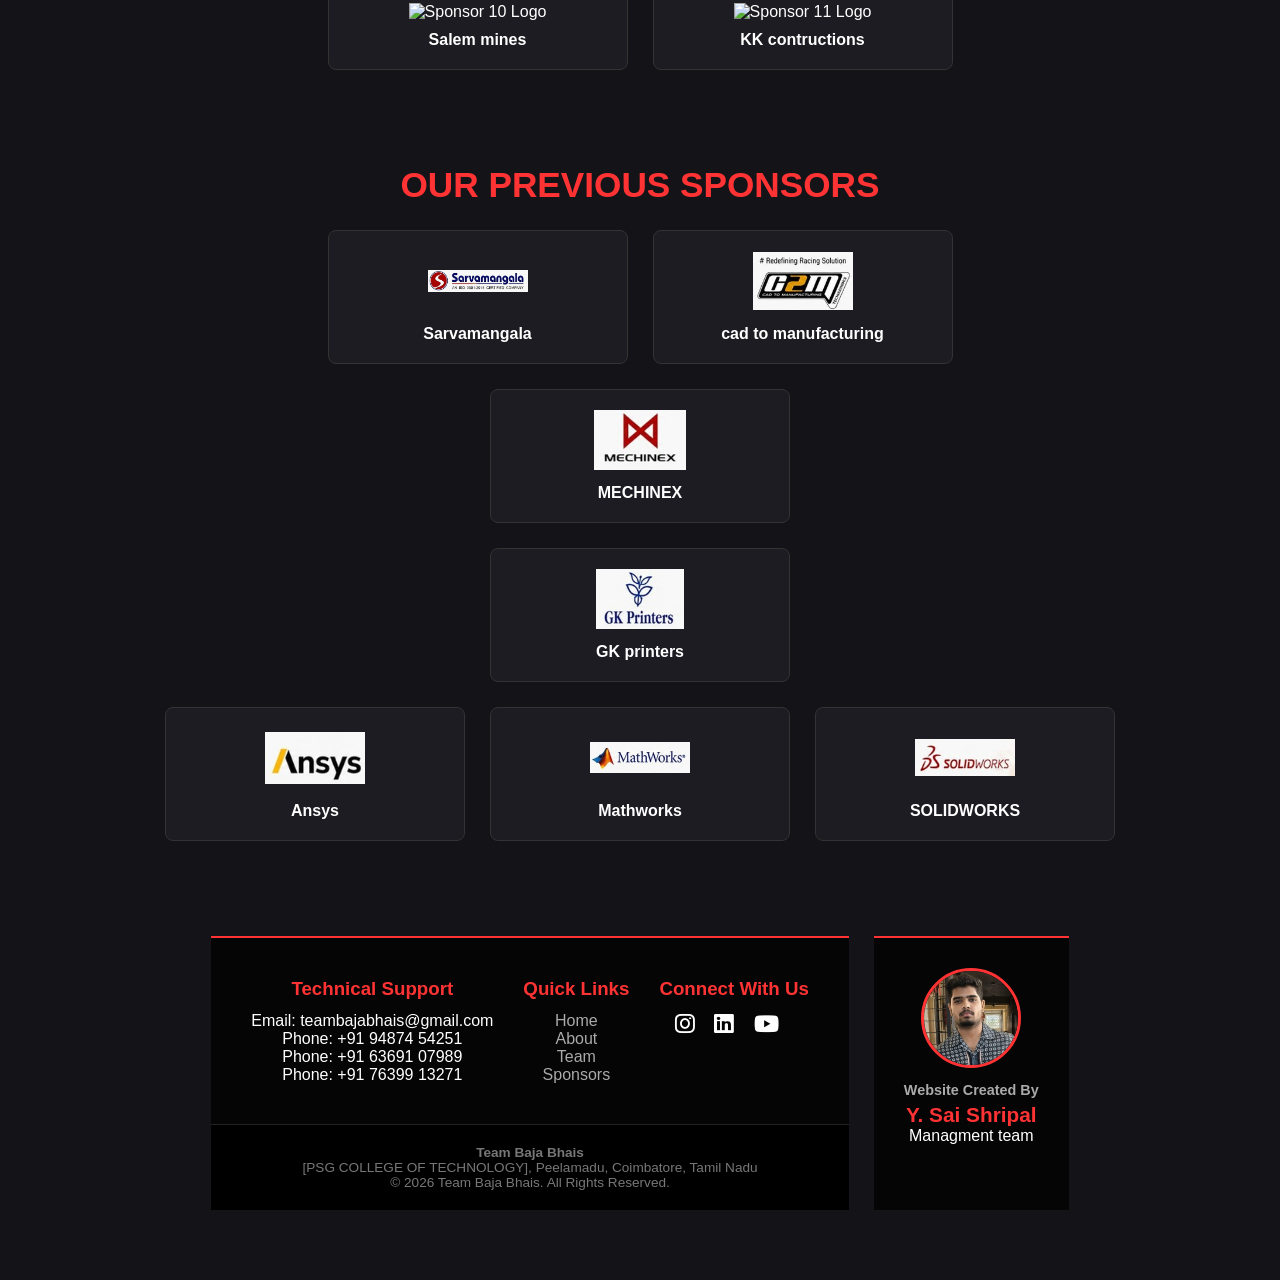
==== commit 946a34ec: "Update index.html" ====
--- a/index.html
+++ b/index.html
@@ -11,7 +11,10 @@
 
   <!-- Navigation Bar -->
   <nav class="navbar">
-    <div class="logo">TEAM BAJA BHAIS</div>
+    <div class="logo">
+    <img src="./logo.png" alt="Team Baja Bhais Logo">
+    <span>TEAM BAJA BHAIS</span>
+</div>
     <ul class="nav-links">
       <li><a href="#home">Home</a></li>
       <li><a href="#about">About Us</a></li>
--- a/style.css
+++ b/style.css
@@ -56,3 +56,30 @@
 .footer-block a { color: #aaa; text-decoration: none; }
 .social-icons a { font-size: 1.4rem; margin-right: 15px; color: #fff; }
 .footer-bottom { text-align: center; background-color: #000; padding: 20px; font-size: 0.85rem; color: #777; border-top: 1px solid #222; }
+.creator {
+    text-align: center;
+    padding: 30px;
+    background-color: #050505;
+    border-top: 2px solid #ff3333;
+}
+
+.creator img {
+    width: 100px;
+    height: 100px;
+    object-fit: cover;
+    border-radius: 50%;
+    border: 3px solid #ff3333;
+    margin-bottom: 10px;
+}
+
+.creator h3 {
+    color: #aaa;
+    font-size: 0.9rem;
+    margin-bottom: 5px;
+}
+
+.creator p {
+    color: #ff3333;
+    font-size: 1.3rem;
+    font-weight: bold;
+}
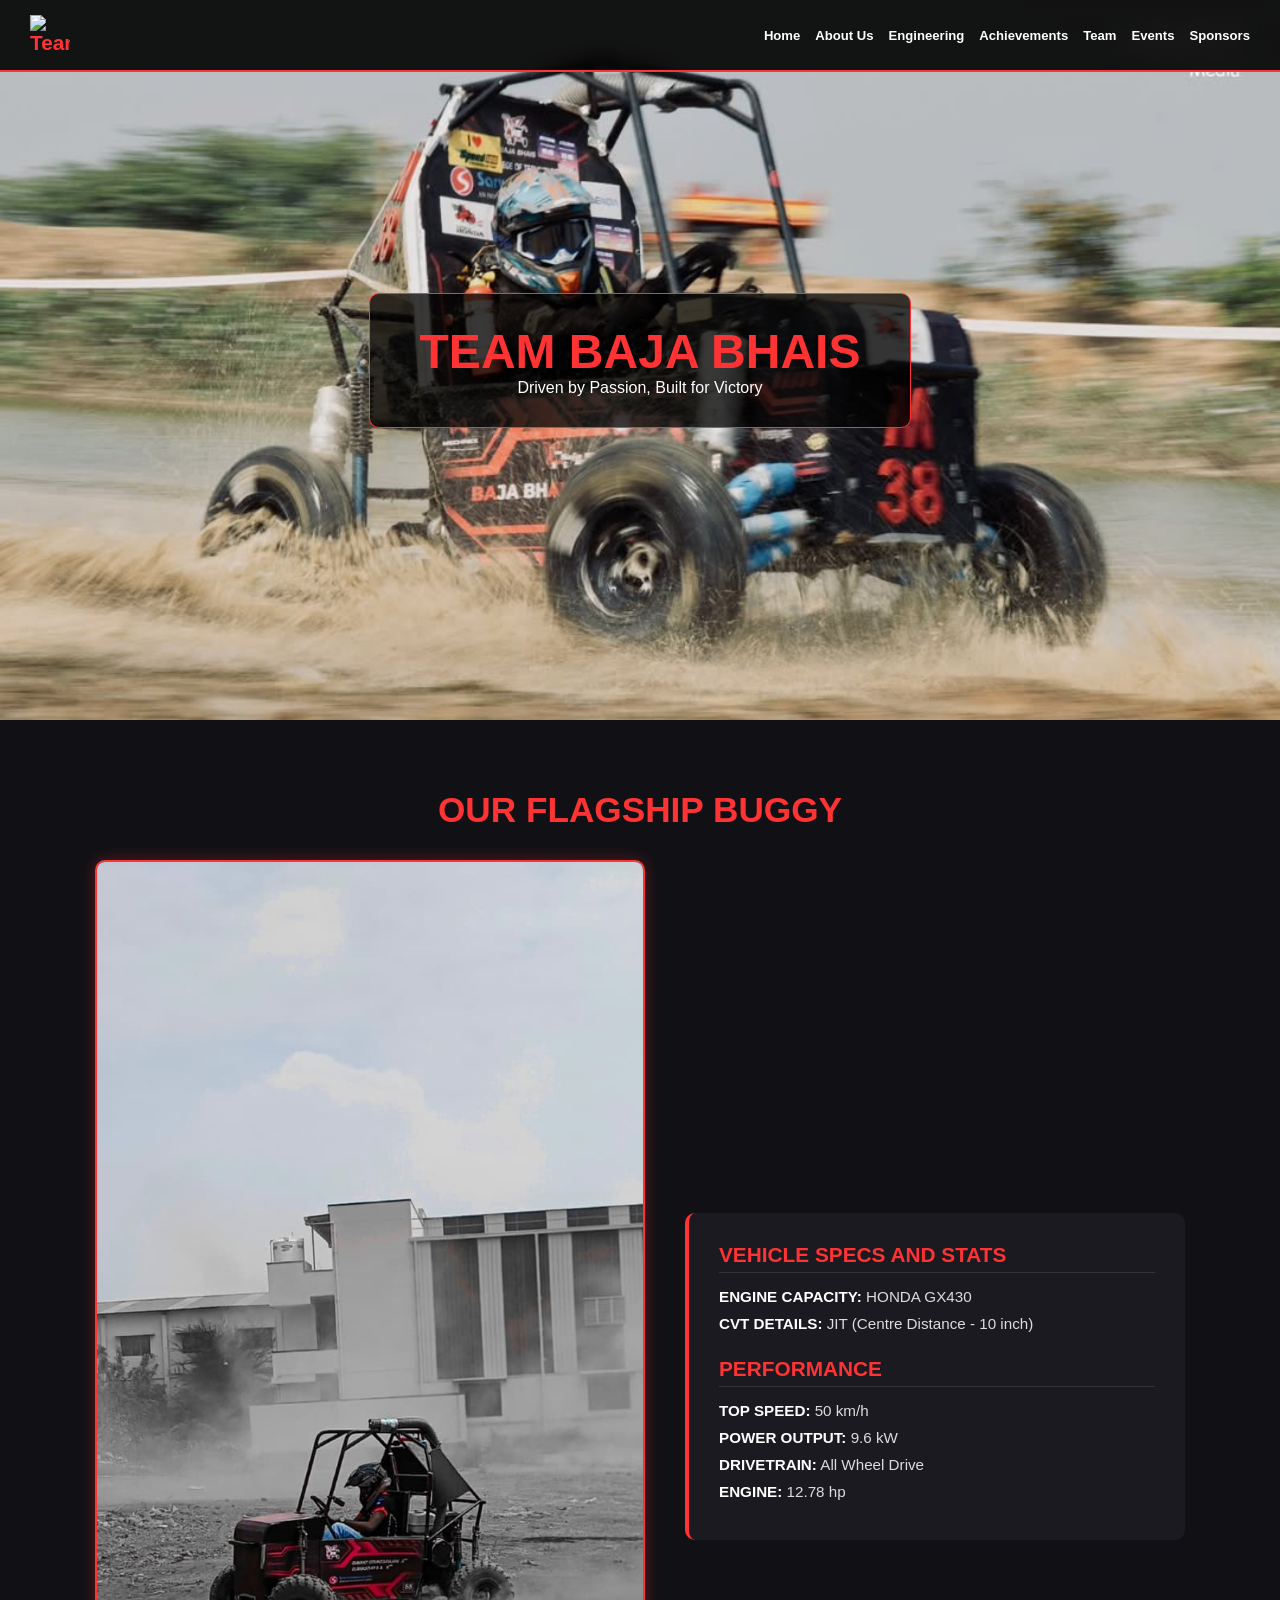
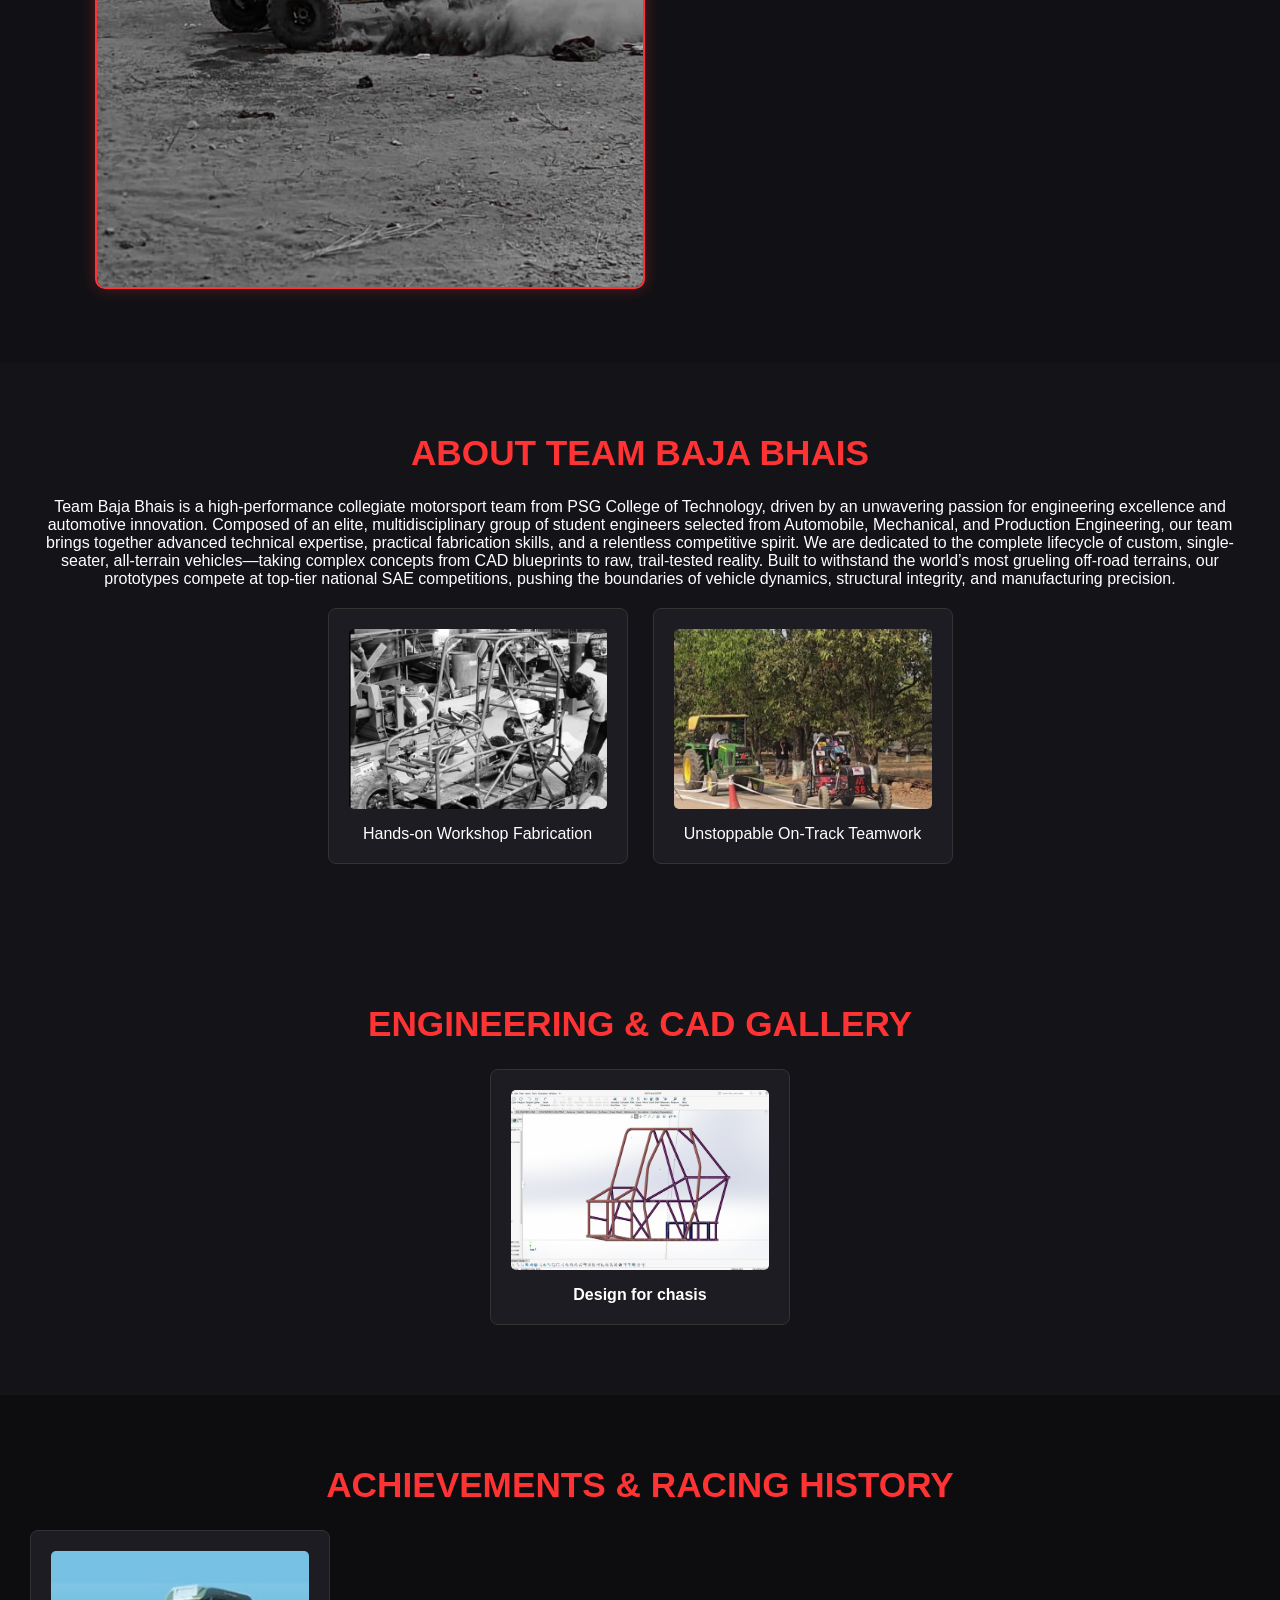
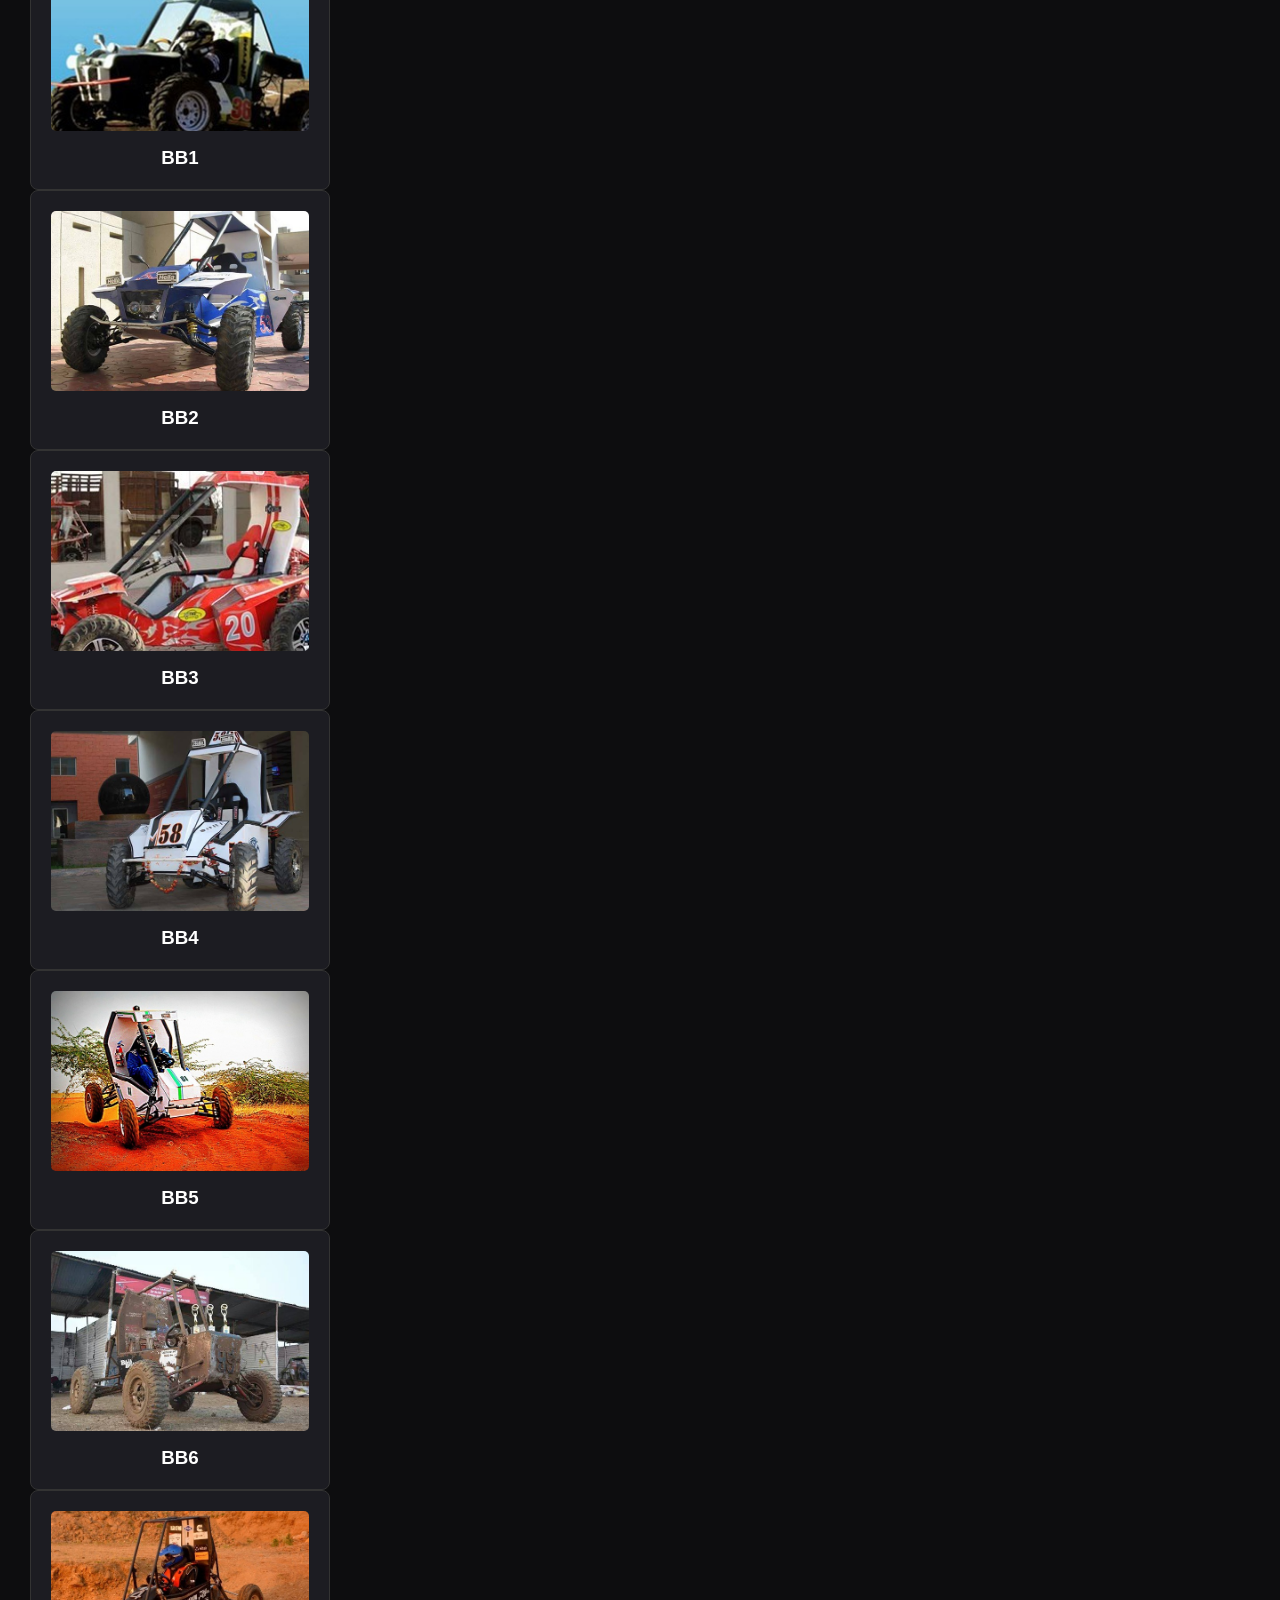
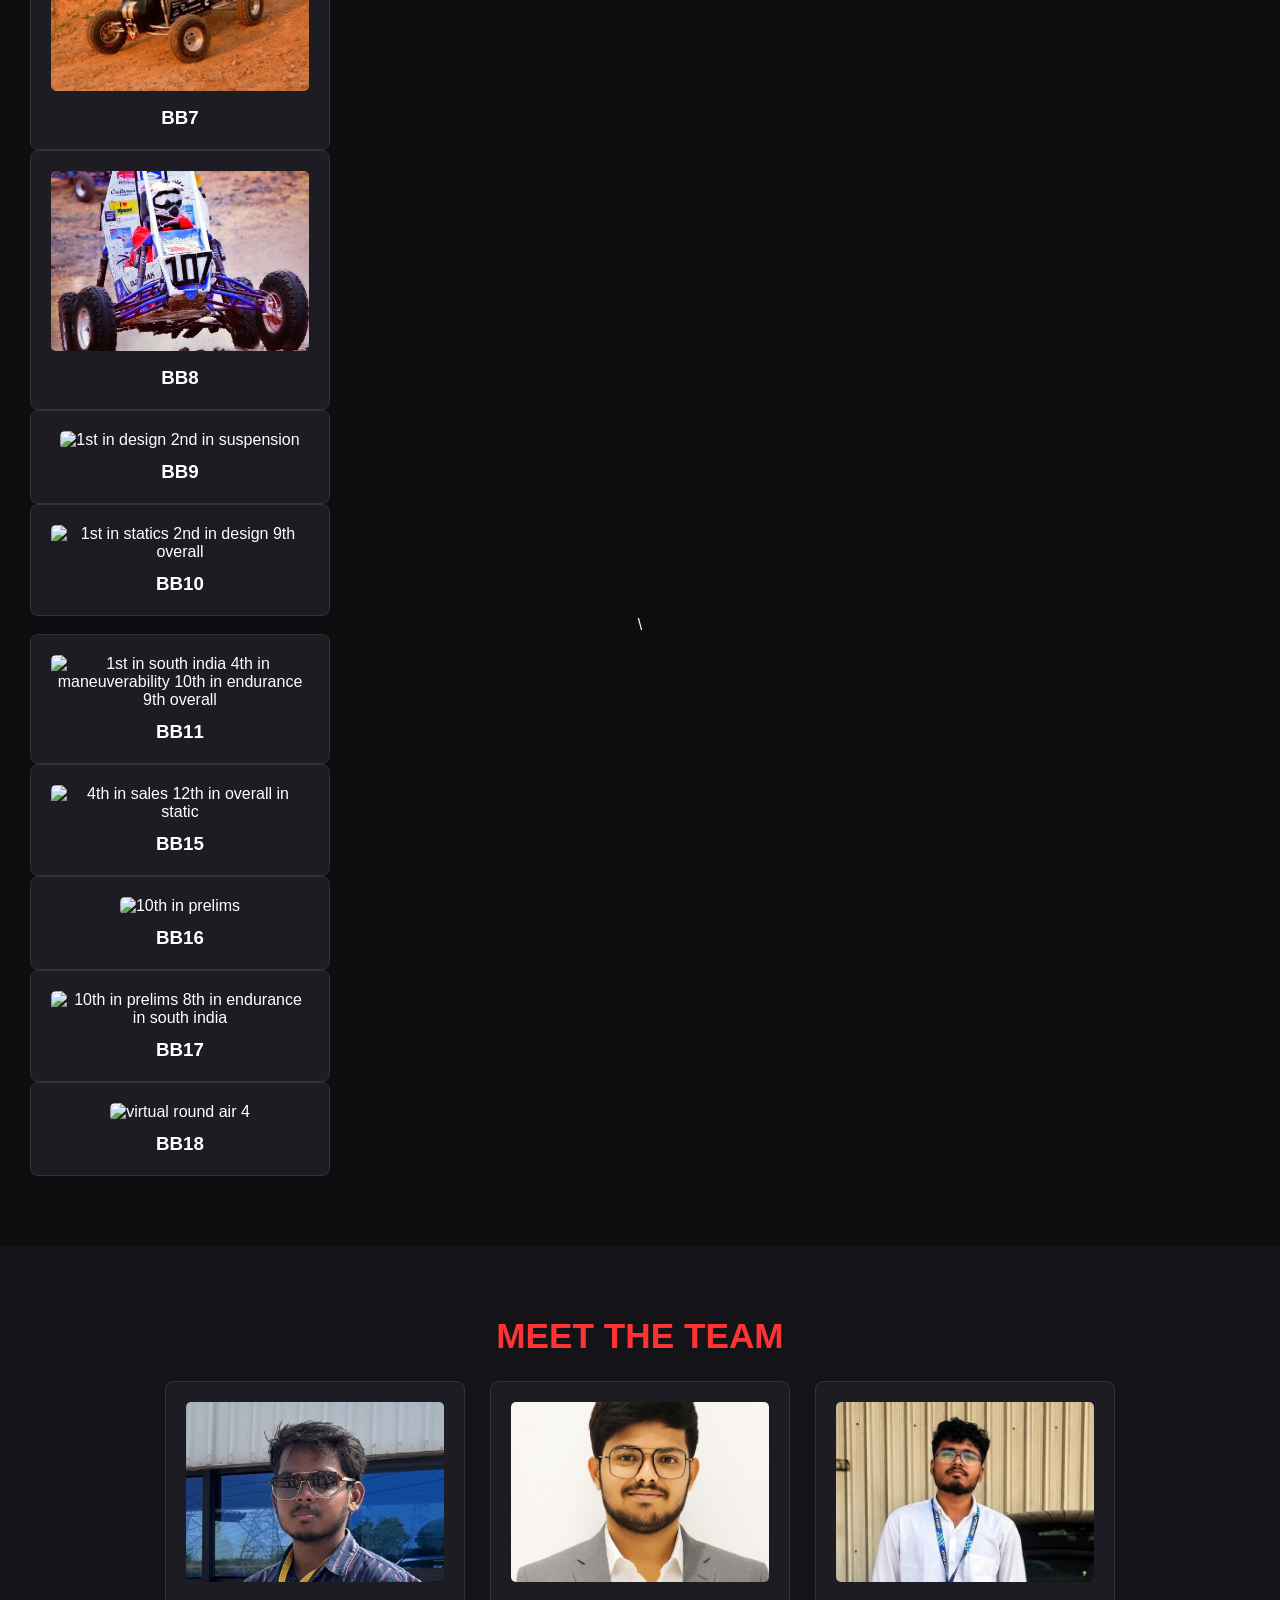
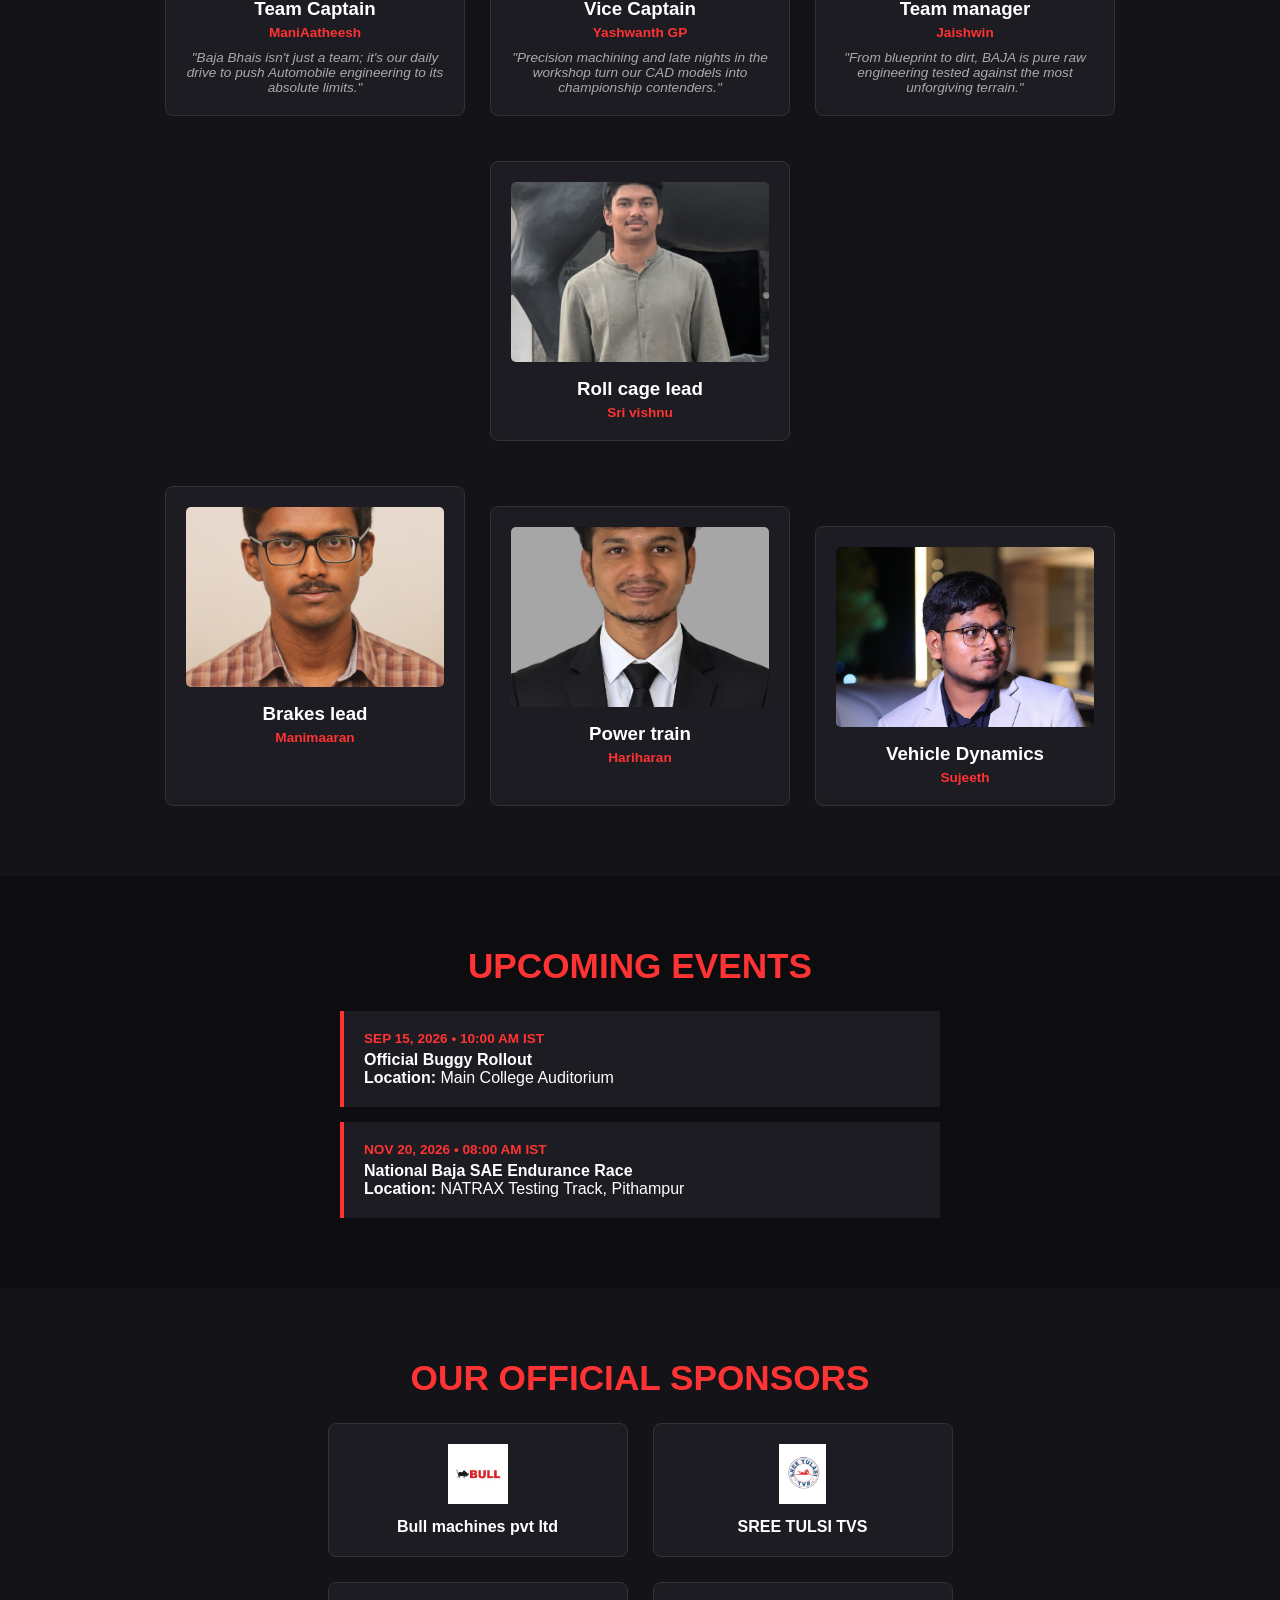
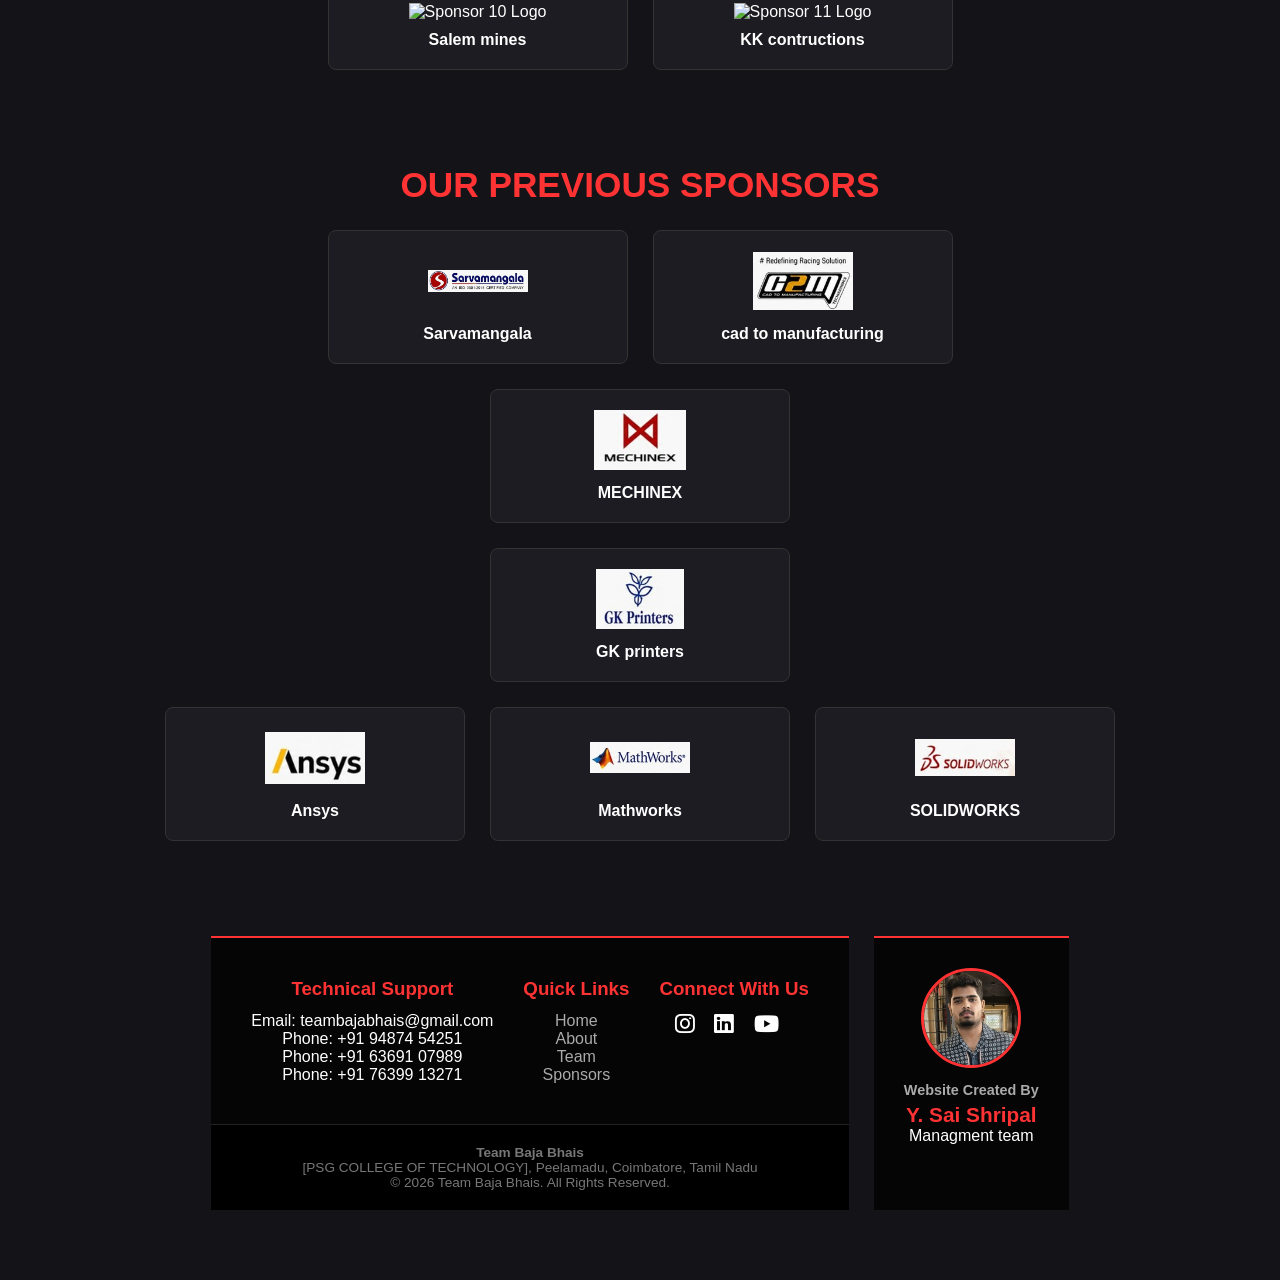
==== commit 35427a8d: "Update index.html" ====
--- a/index.html
+++ b/index.html
@@ -13,7 +13,6 @@
   <nav class="navbar">
     <div class="logo">
     <img src="./logo.png" alt="Team Baja Bhais Logo">
-    <span>TEAM BAJA BHAIS</span>
 </div>
     <ul class="nav-links">
       <li><a href="#home">Home</a></li>
--- a/style.css
+++ b/style.css
@@ -3,7 +3,20 @@
 
 /* Navbar */
 .navbar { position: fixed; top: 0; width: 100%; display: flex; justify-content: space-between; align-items: center; padding: 15px 30px; background: rgba(0, 0, 0, 0.9); backdrop-filter: blur(8px); z-index: 1000; border-bottom: 2px solid #ff3333; }
-.logo { font-size: 1.3rem; font-weight: 800; color: #ff3333; }
+.logo {
+    display: flex;
+    align-items: center;
+    gap: 10px;
+    font-size: 1.3rem;
+    font-weight: 800;
+    color: #ff3333;
+}
+
+.logo img {
+    width: 40px;
+    height: 40px;
+    object-fit: contain;
+}
 .nav-links { display: flex; list-style: none; gap: 15px; }
 .nav-links a { color: #fff; text-decoration: none; font-size: 0.82rem; font-weight: 600; transition: color 0.3s; }
 .nav-links a:hover { color: #ff3333; }
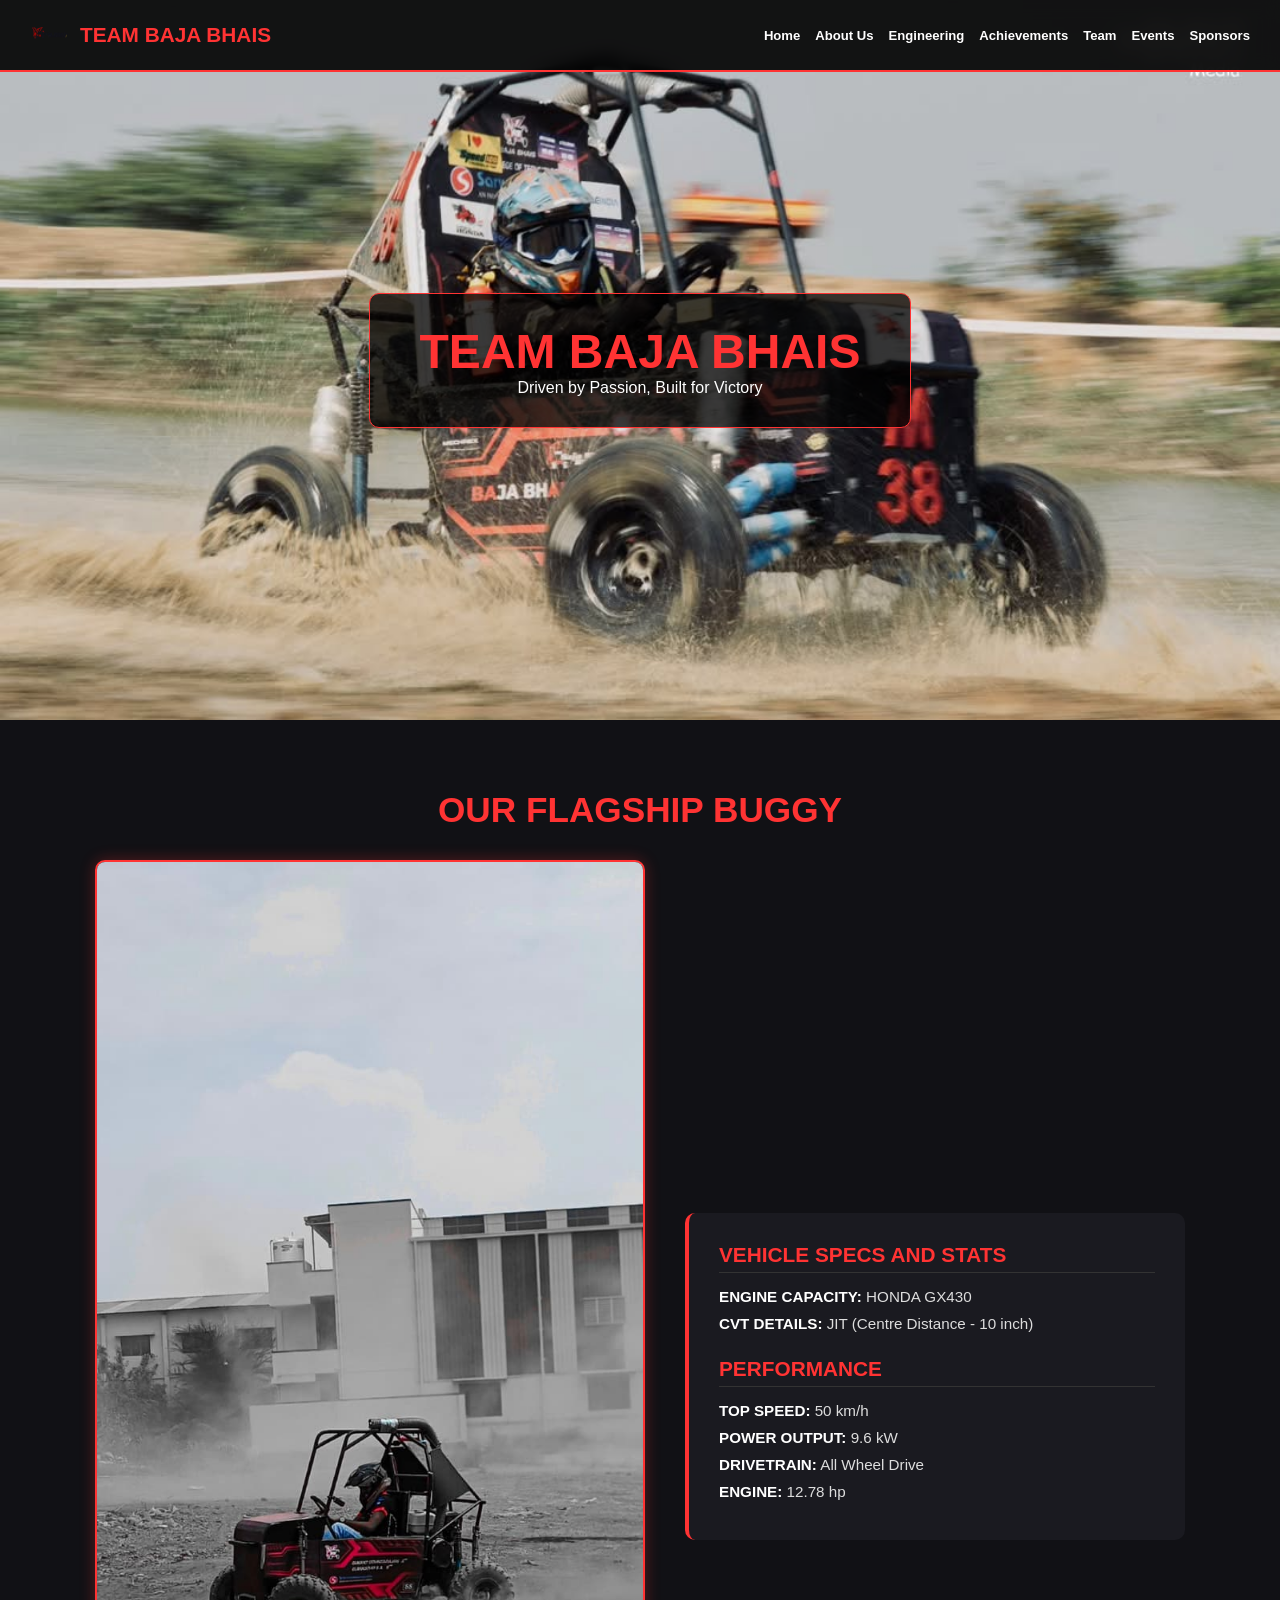
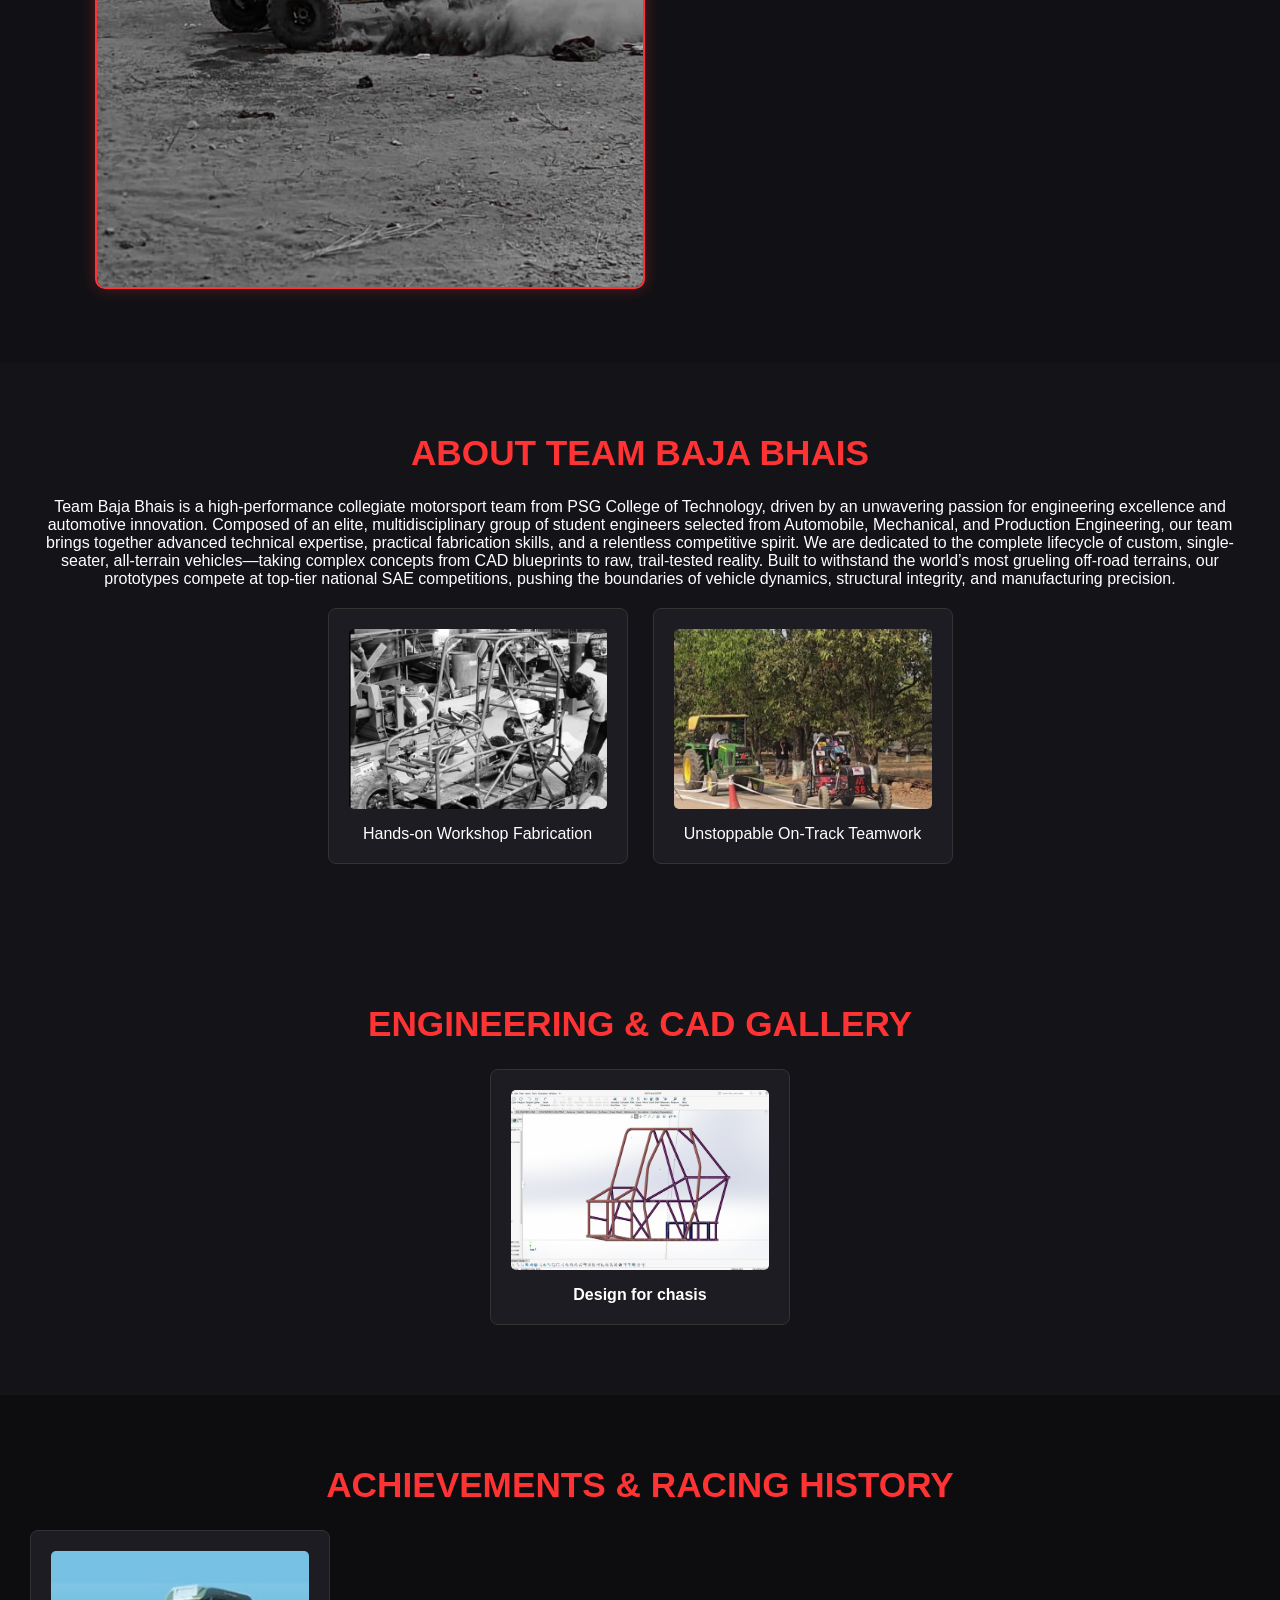
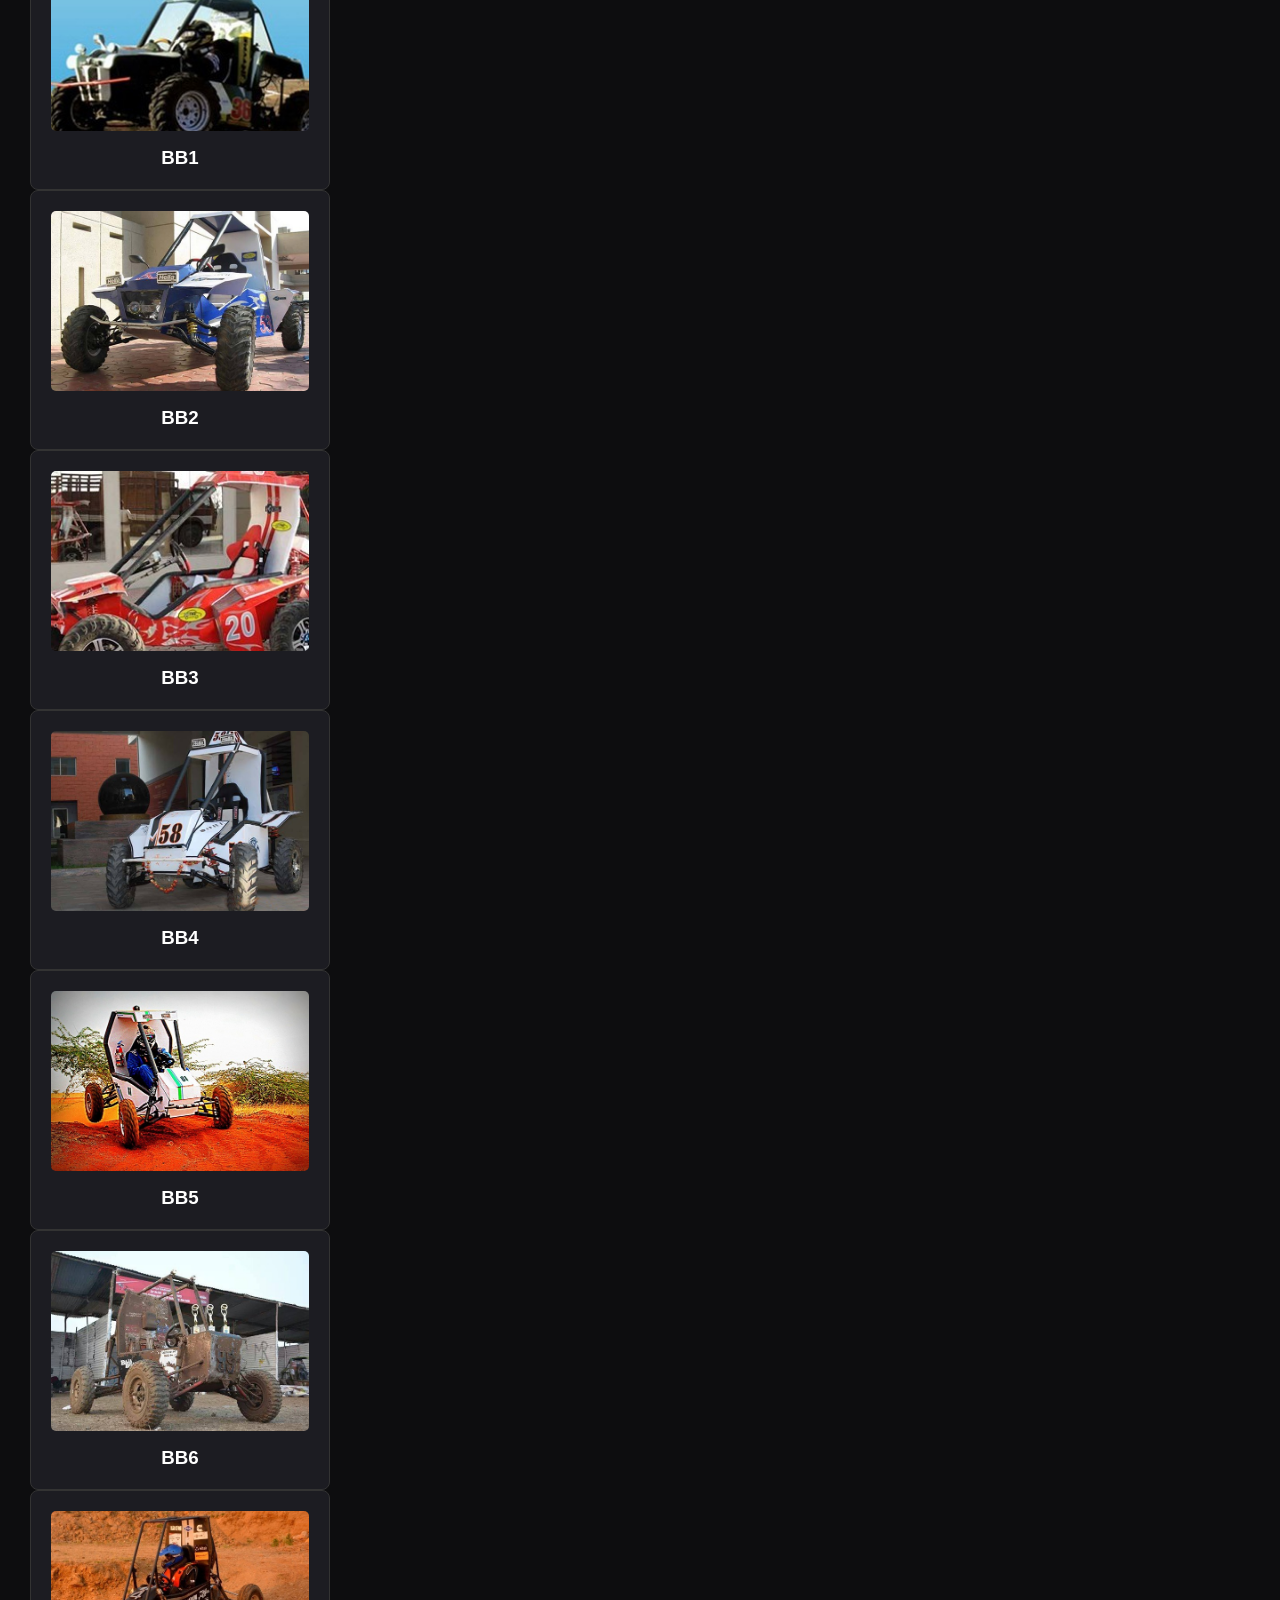
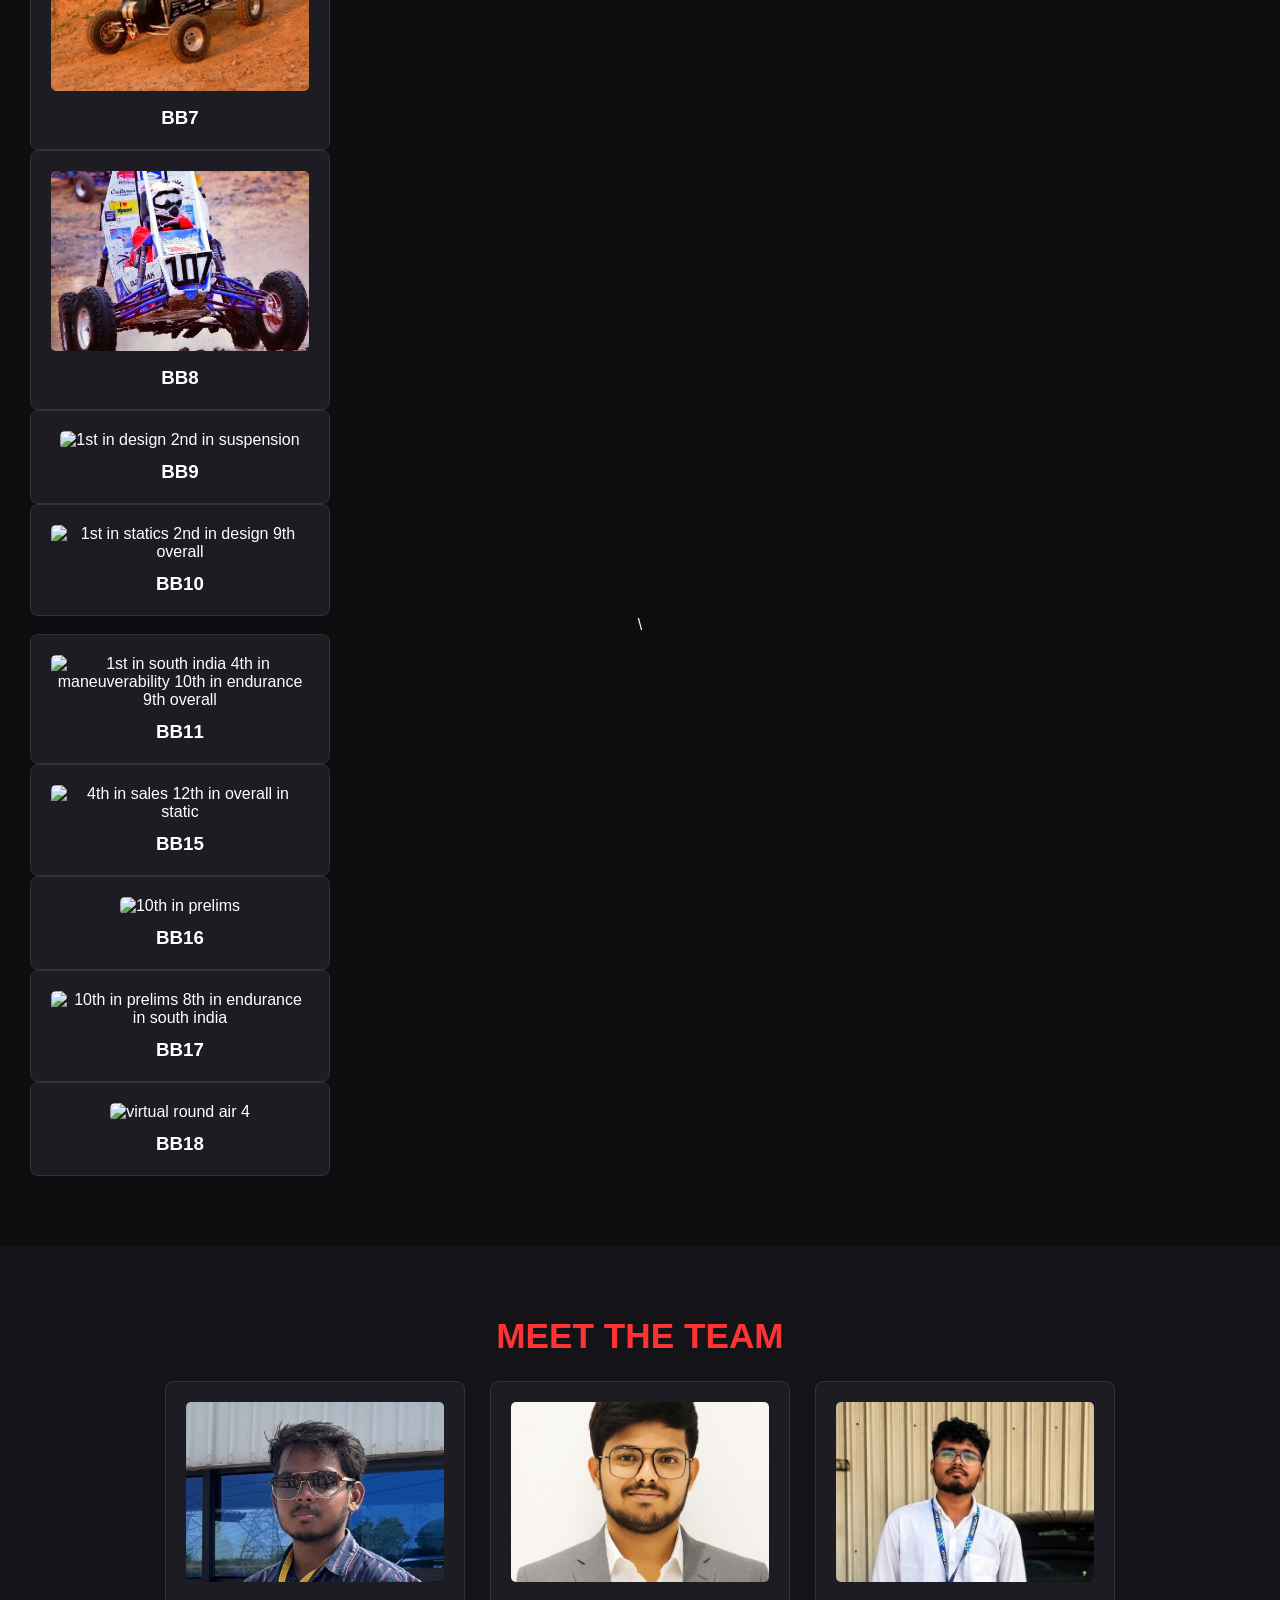
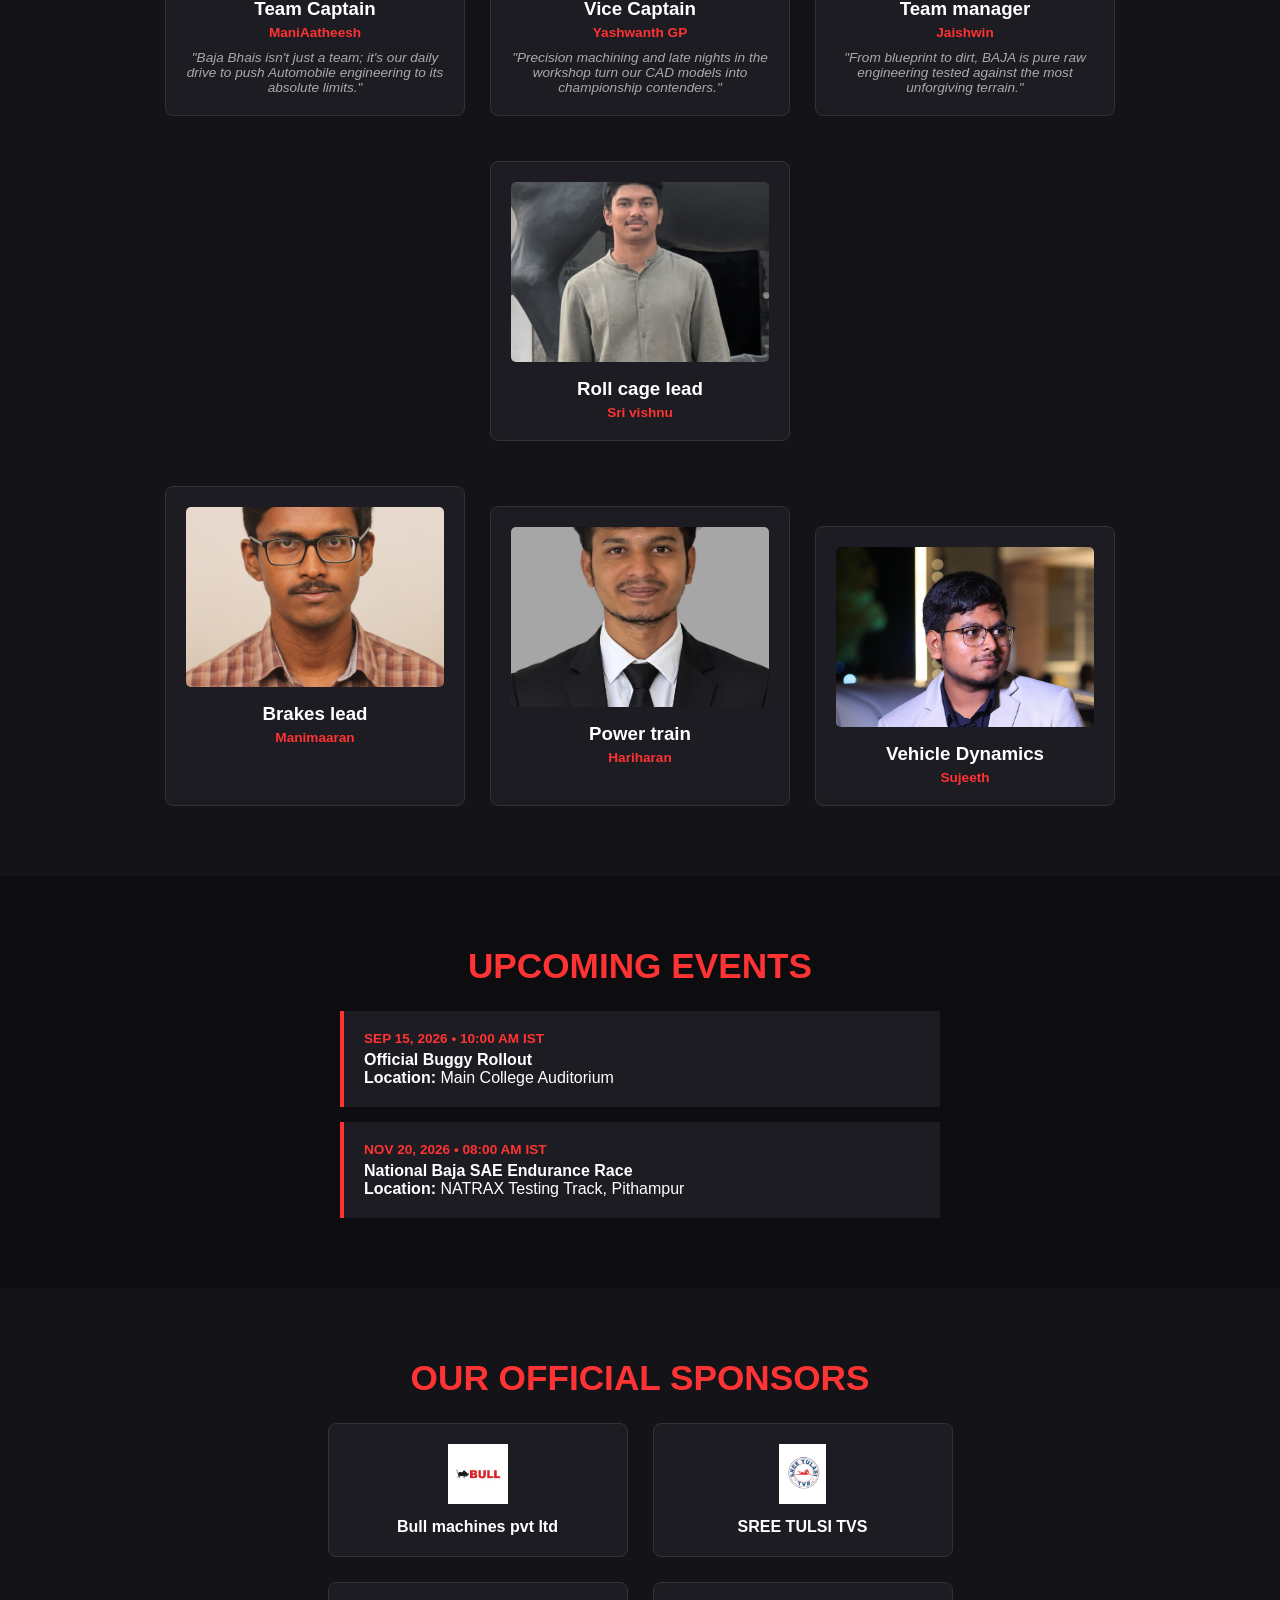
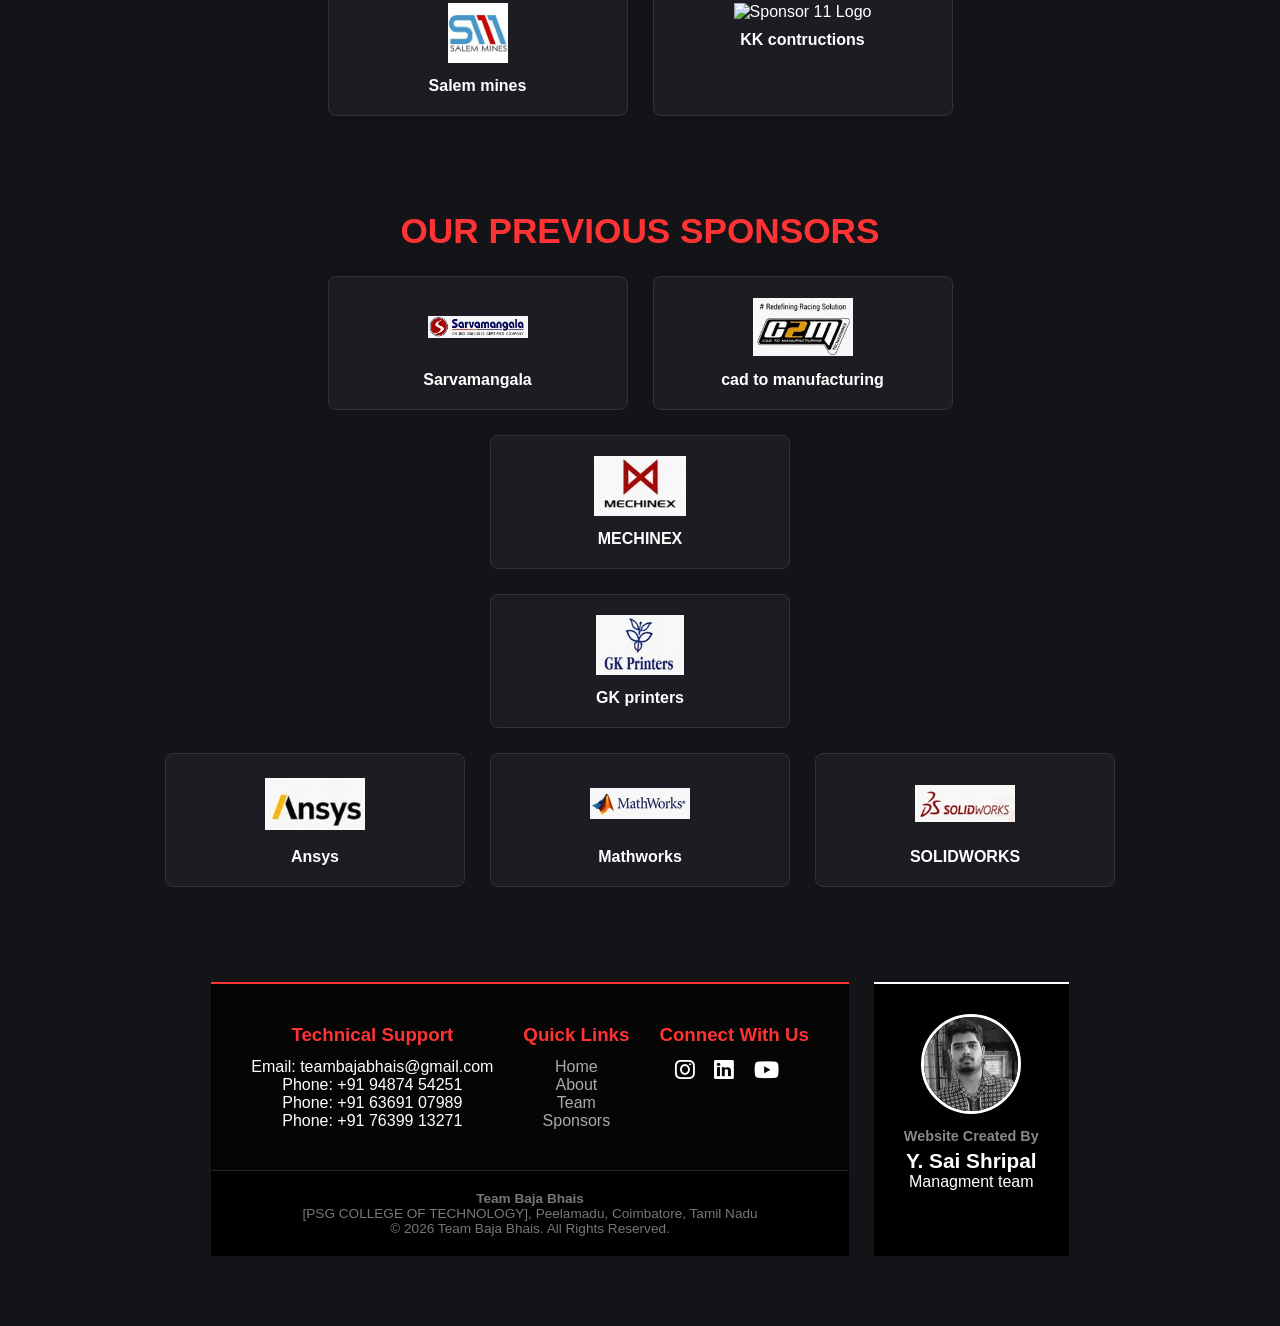
==== commit 050c7fe6: "Update index.html" ====
--- a/index.html
+++ b/index.html
@@ -13,6 +13,7 @@
   <nav class="navbar">
     <div class="logo">
     <img src="./logo.png" alt="Team Baja Bhais Logo">
+       <span>TEAM BAJA BHAIS</span>
 </div>
     <ul class="nav-links">
       <li><a href="#home">Home</a></li>
--- a/style.css
+++ b/style.css
@@ -72,8 +72,8 @@
 .creator {
     text-align: center;
     padding: 30px;
-    background-color: #050505;
-    border-top: 2px solid #ff3333;
+    background-color: #000000;
+    border-top: 2px solid #ffffff;
 }
 
 .creator img {
@@ -81,18 +81,19 @@
     height: 100px;
     object-fit: cover;
     border-radius: 50%;
-    border: 3px solid #ff3333;
+    border: 3px solid #ffffff;
     margin-bottom: 10px;
+    filter: grayscale(100%); /* Desaturates the image to true B&W */
 }
 
 .creator h3 {
-    color: #aaa;
+    color: #888888;
     font-size: 0.9rem;
     margin-bottom: 5px;
 }
 
 .creator p {
-    color: #ff3333;
+    color: #ffffff;
     font-size: 1.3rem;
     font-weight: bold;
 }
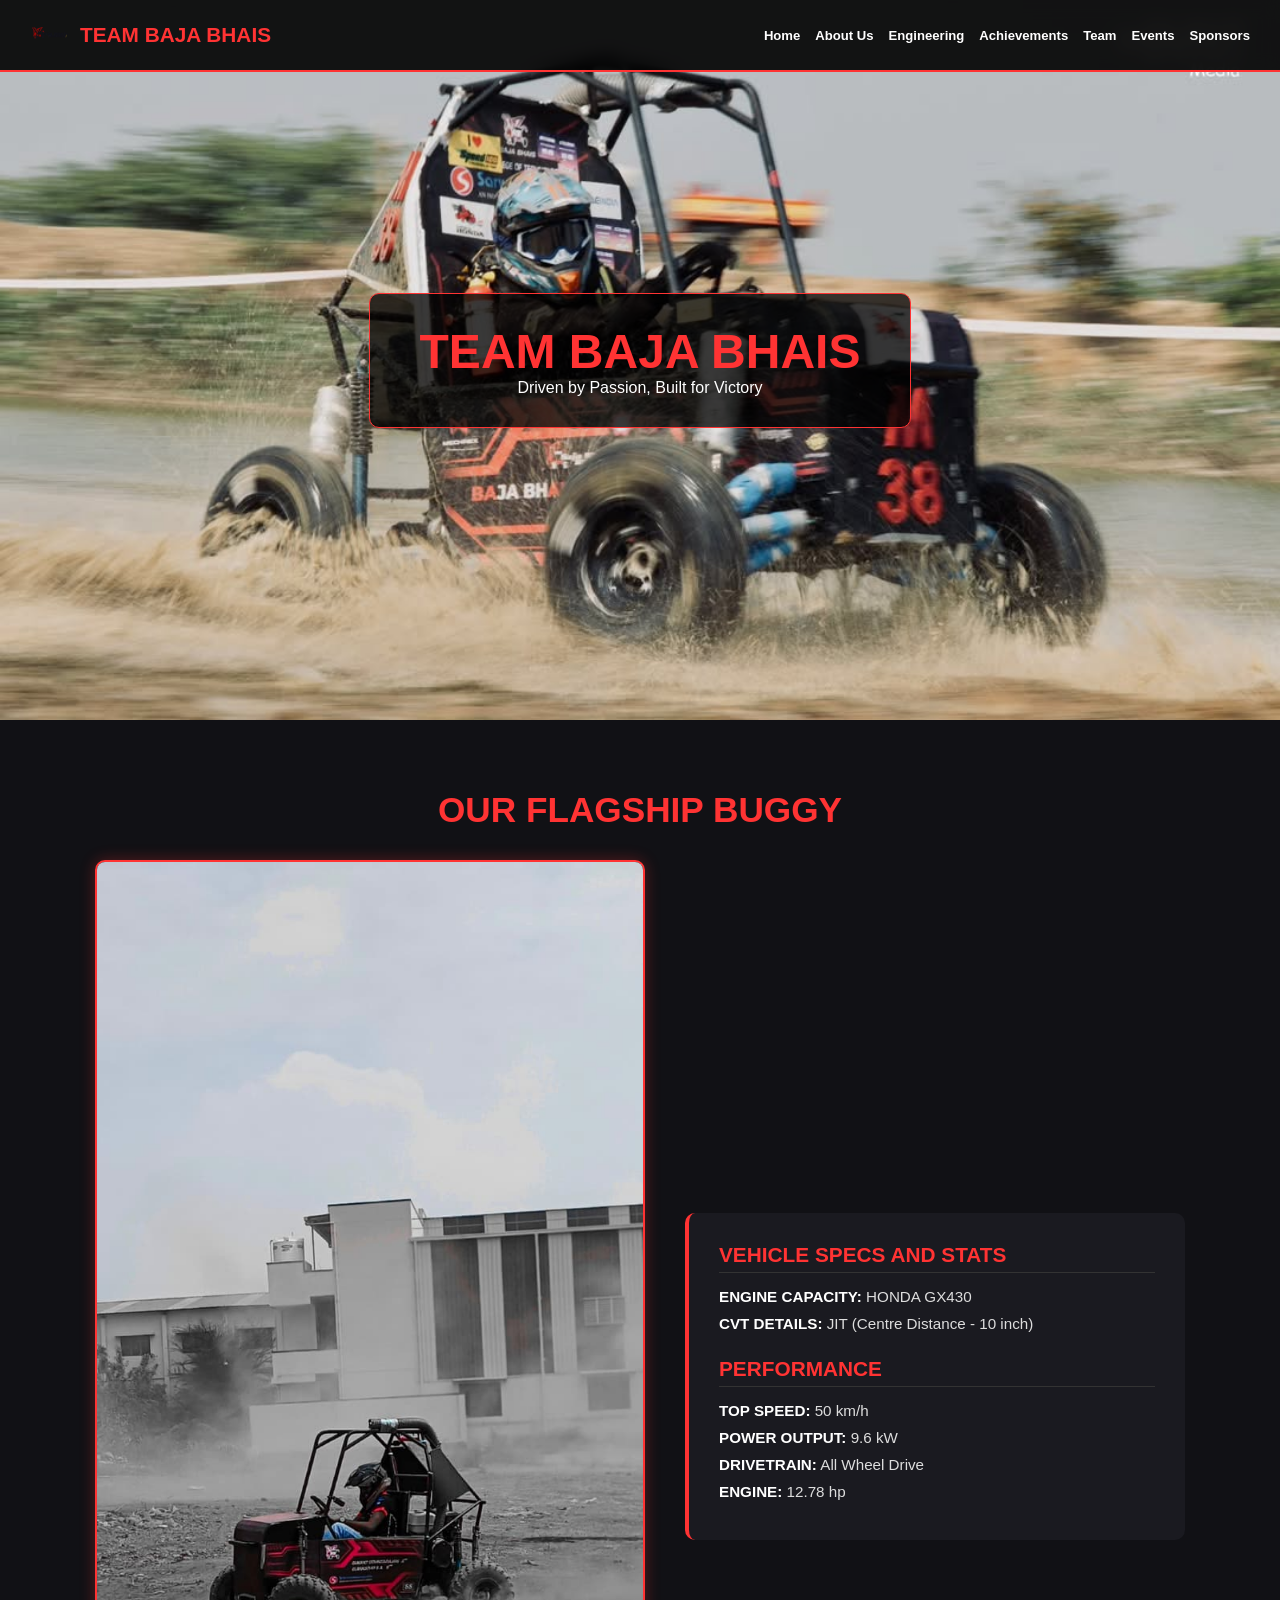
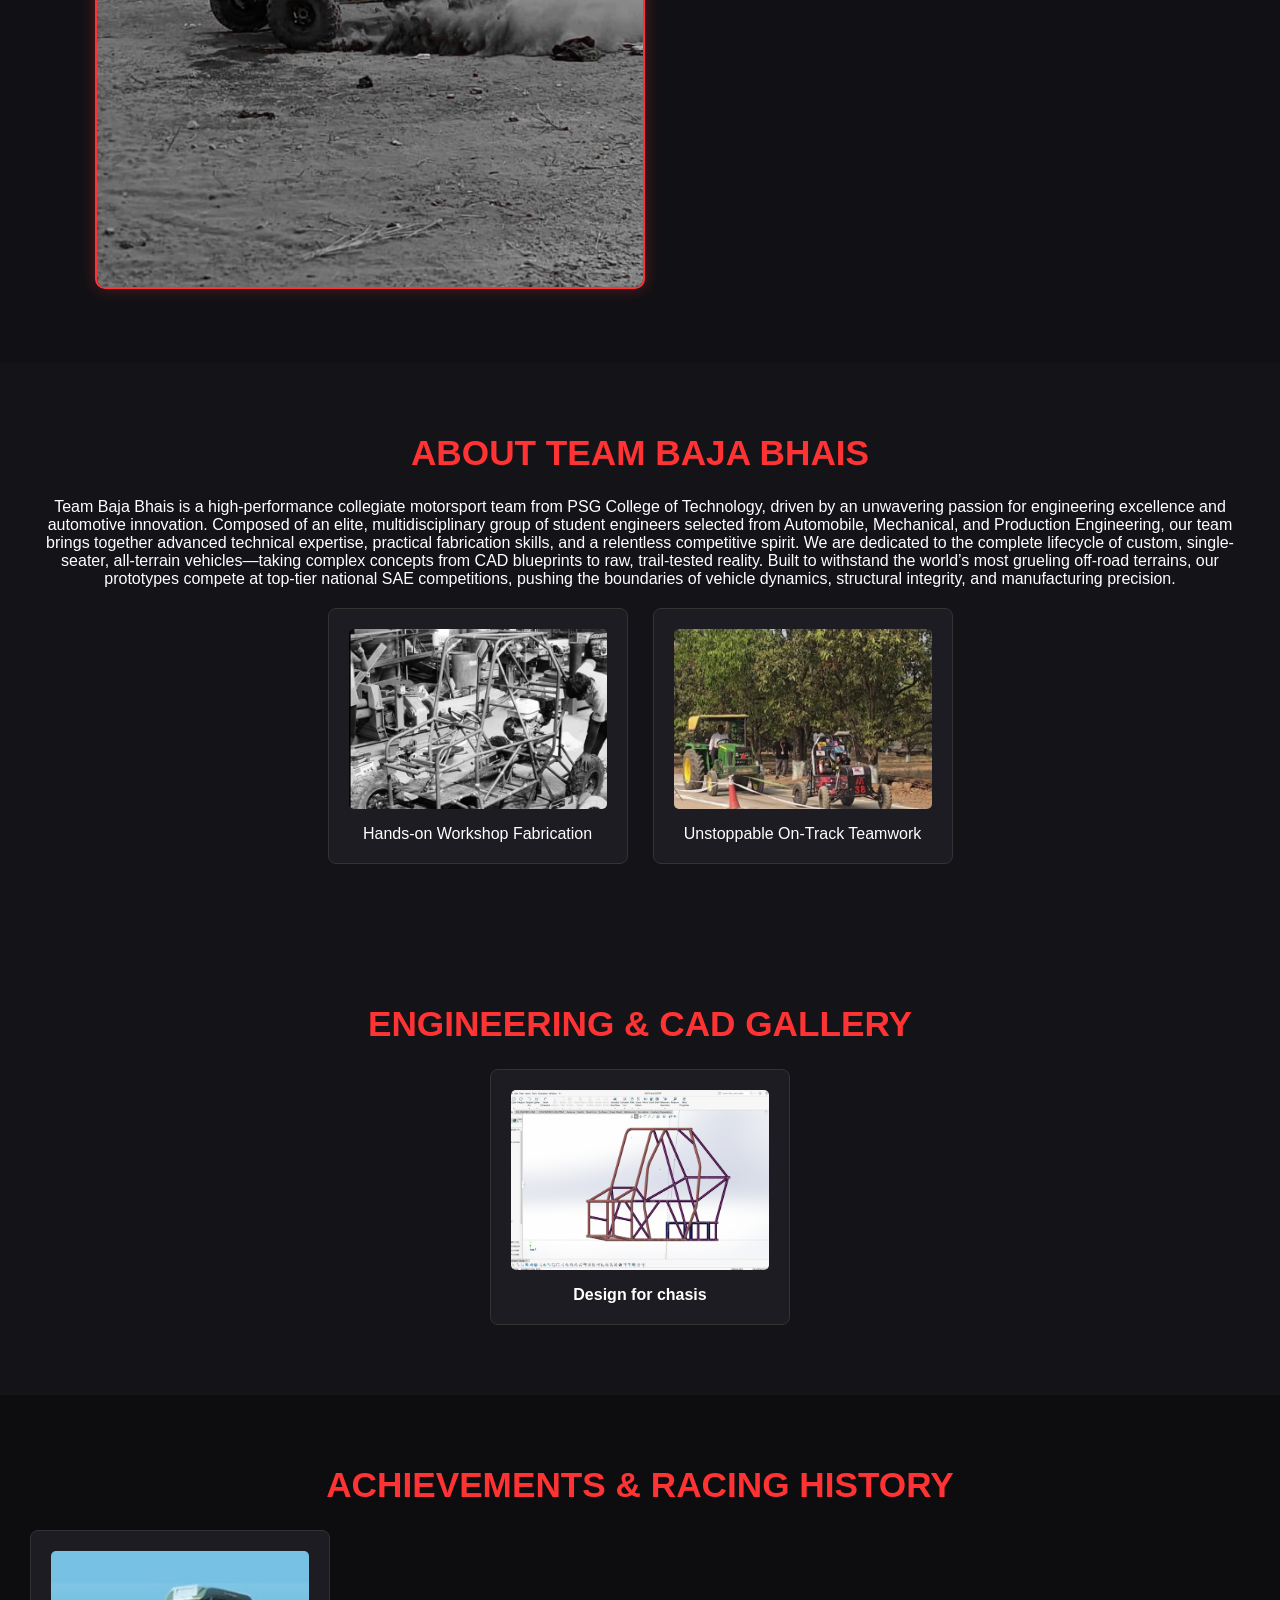
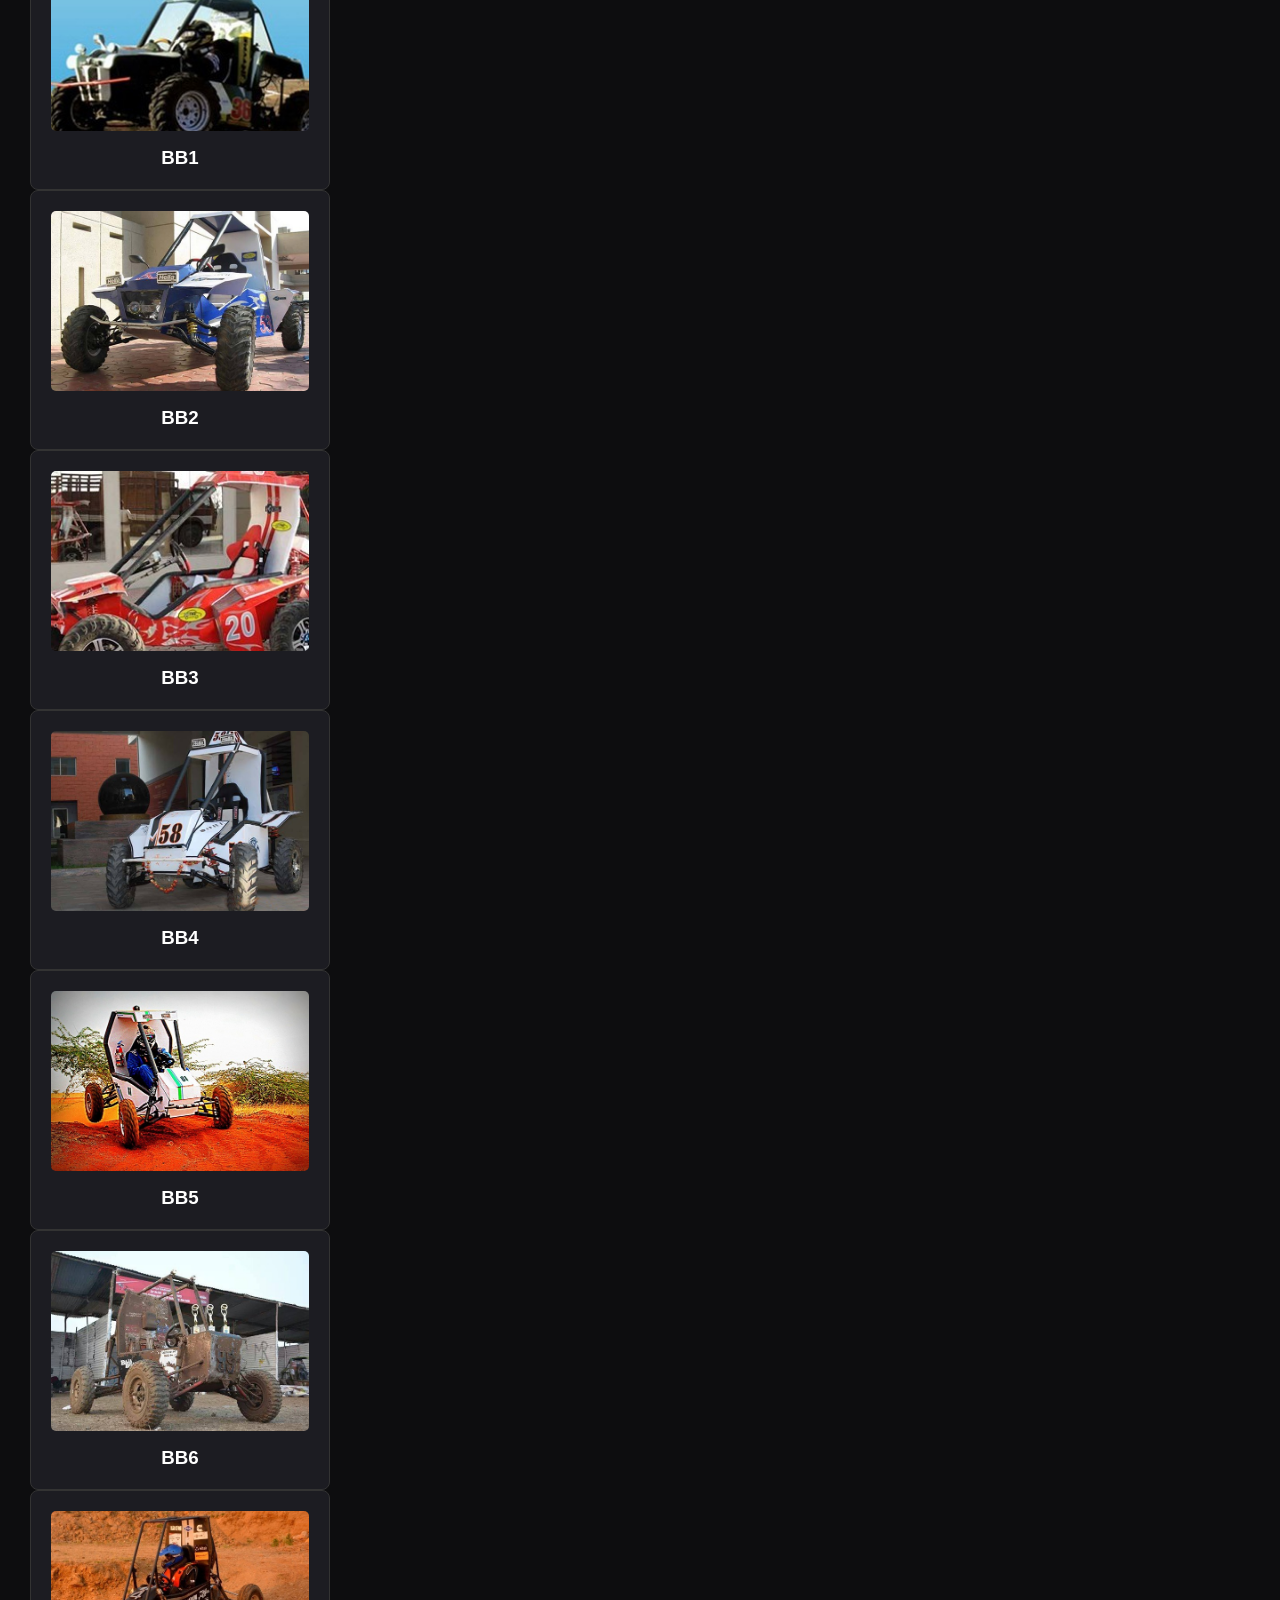
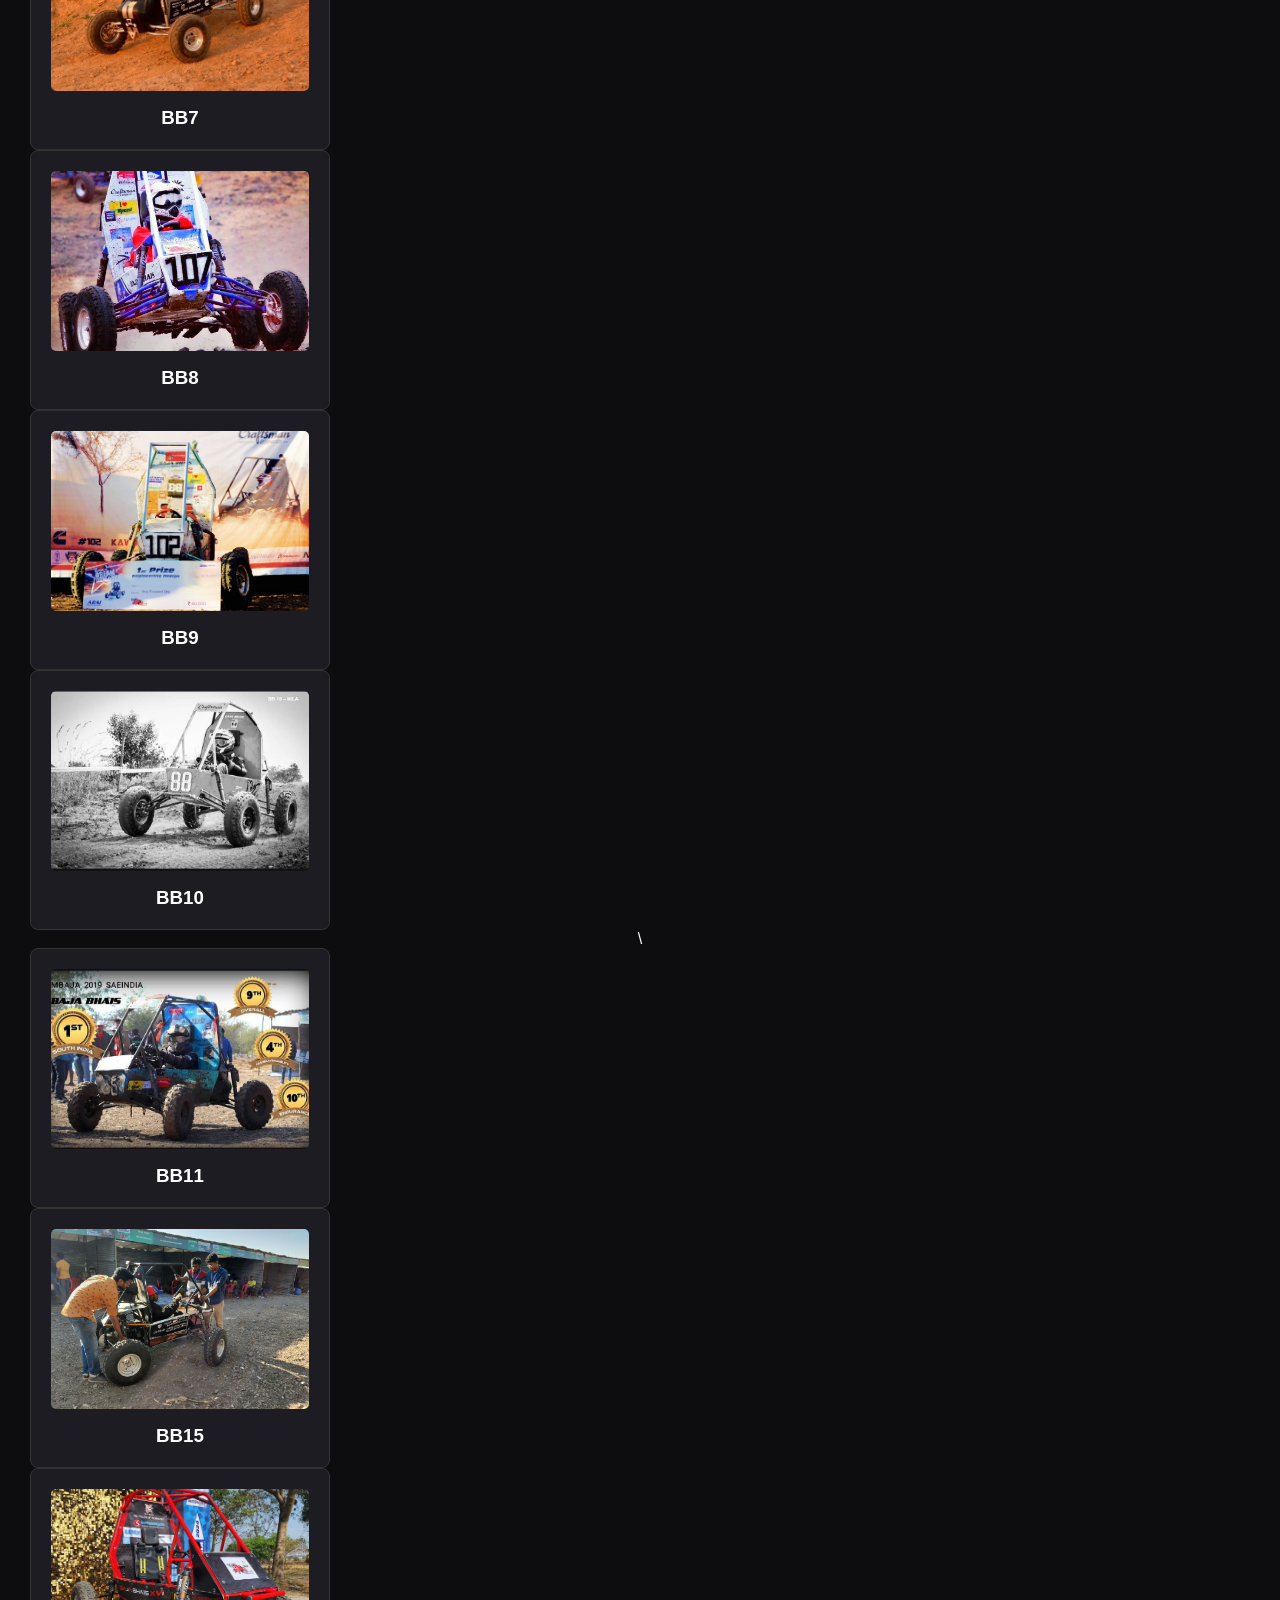
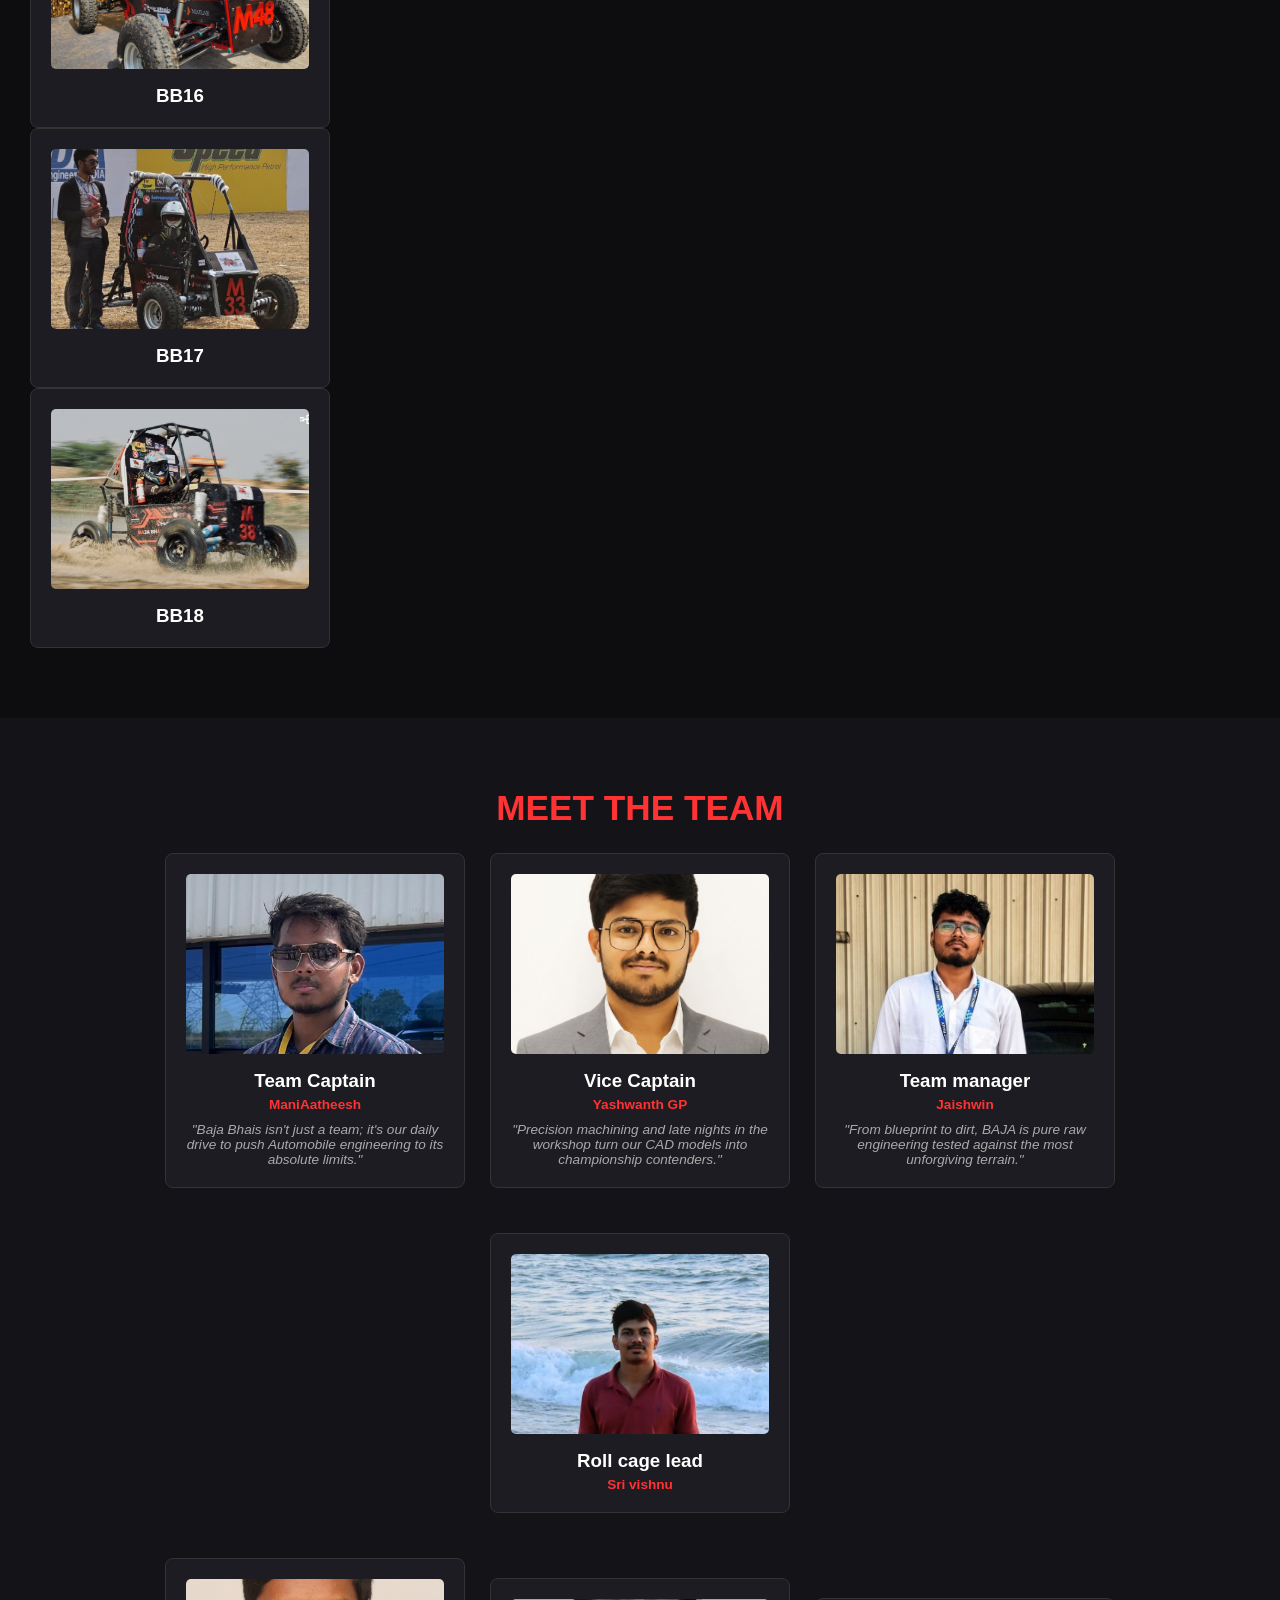
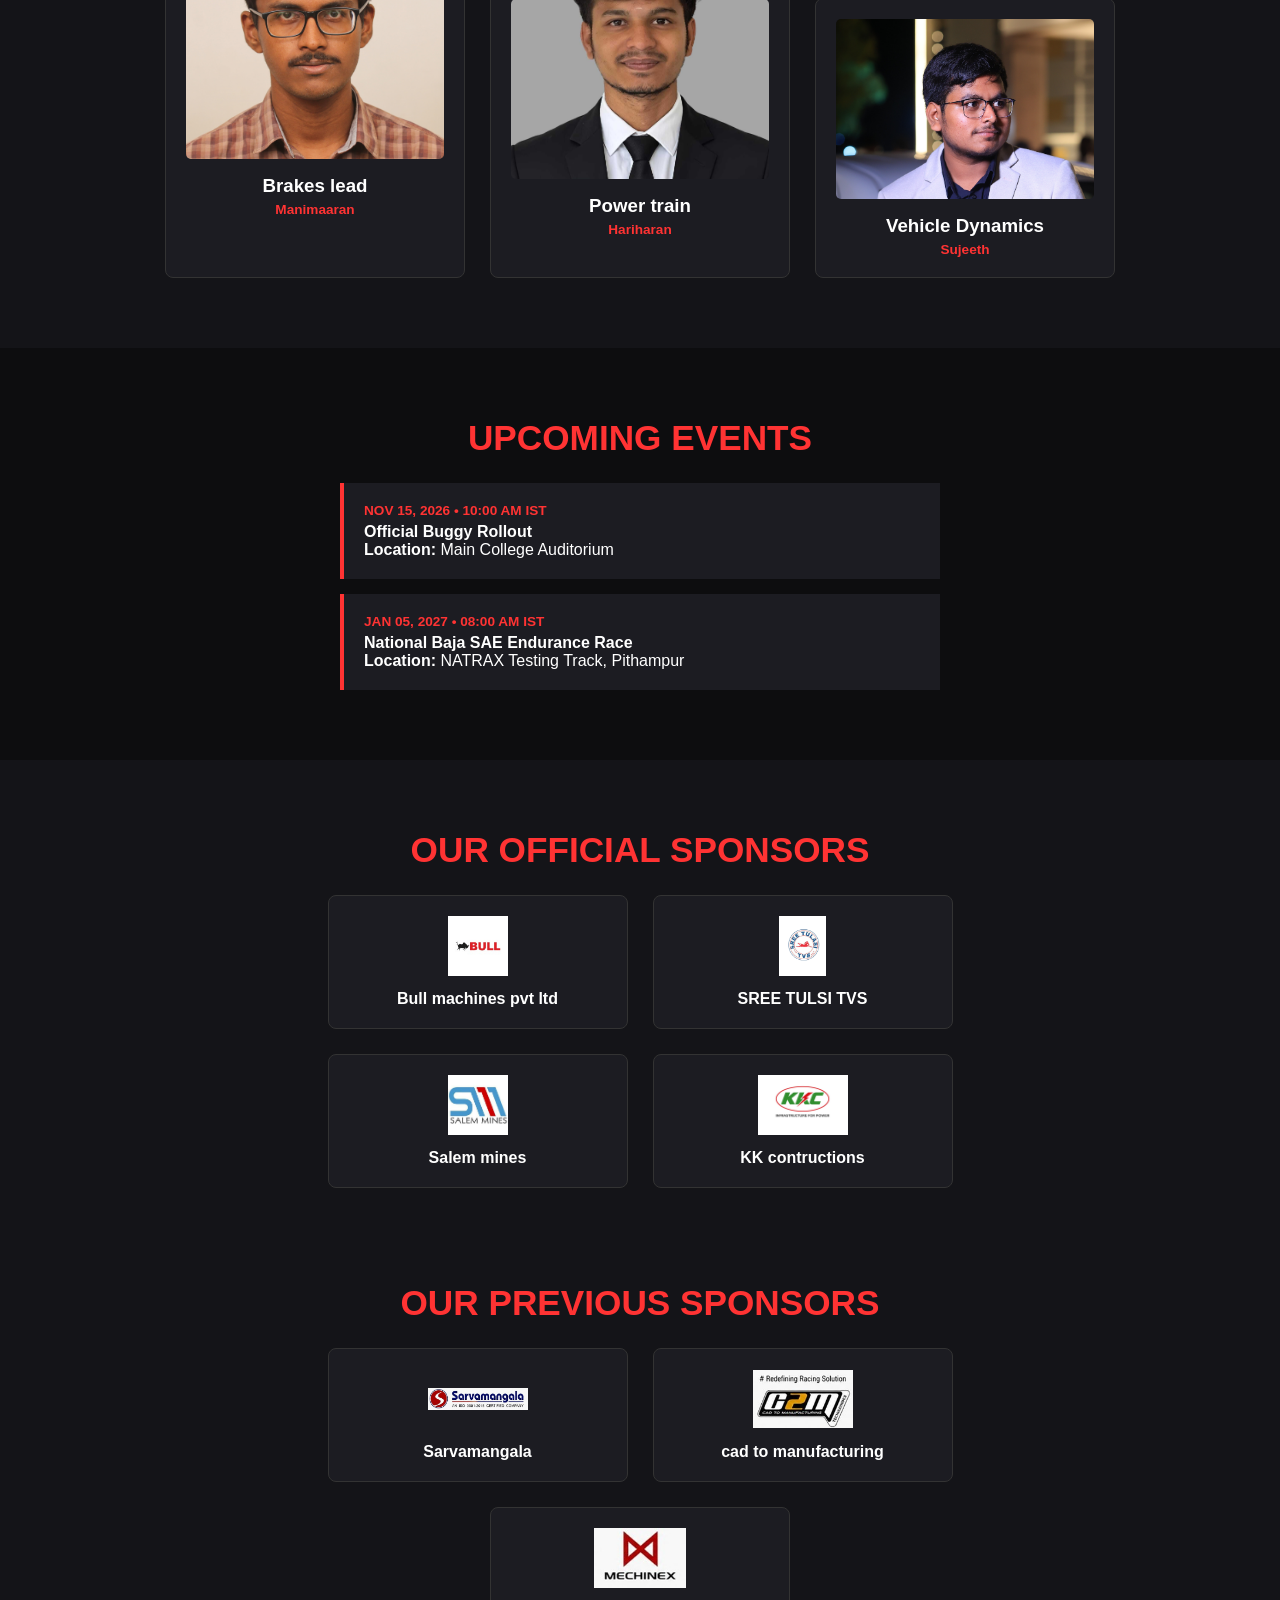
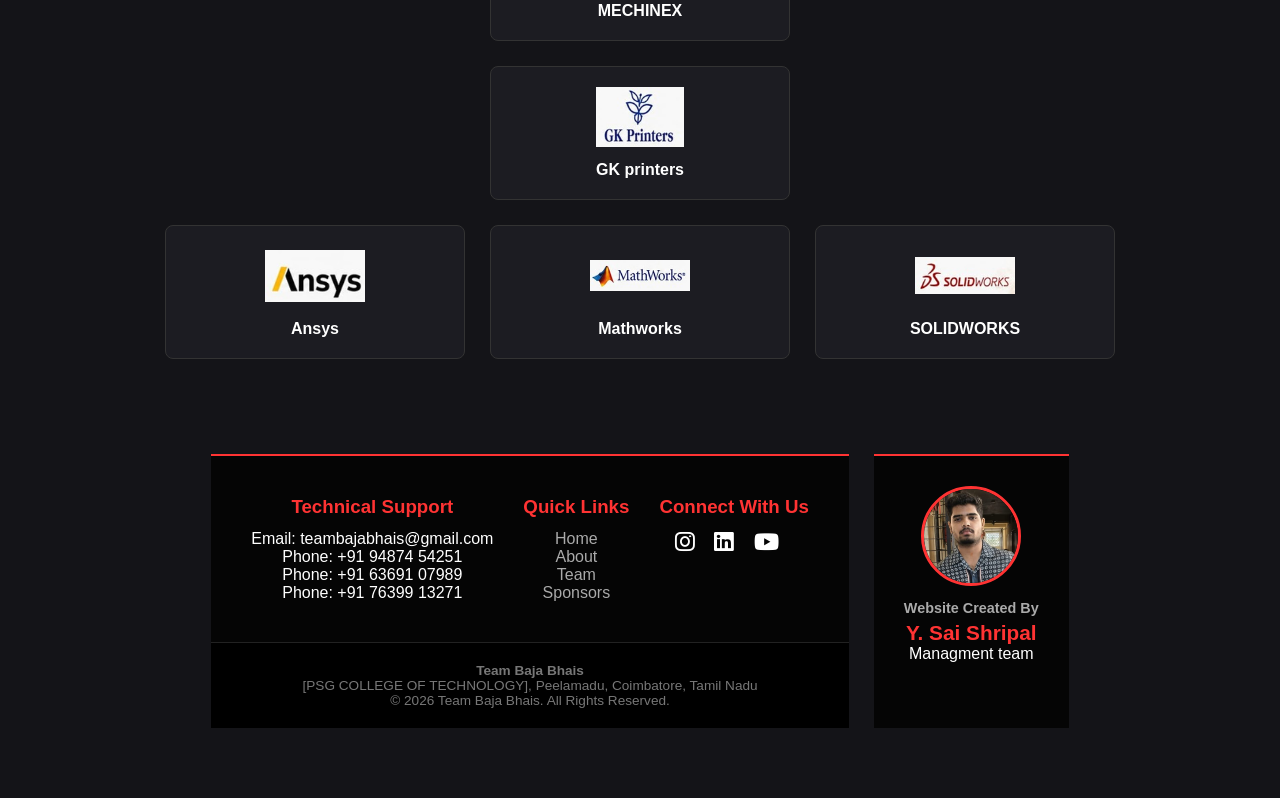
==== commit 9db31f9c: "Update index.html" ====
--- a/index.html
+++ b/index.html
@@ -219,12 +219,12 @@
     <h2>UPCOMING EVENTS</h2>
     <div class="events-list">
       <div class="event-item">
-        <div class="event-date">SEP 15, 2026 • 10:00 AM IST</div>
+        <div class="event-date">NOV 15, 2026 • 10:00 AM IST</div>
         <h4>Official Buggy Rollout</h4>
         <p><strong>Location:</strong> Main College Auditorium</p>
       </div>
       <div class="event-item">
-        <div class="event-date">NOV 20, 2026 • 08:00 AM IST</div>
+        <div class="event-date">JAN 05, 2027 • 08:00 AM IST</div>
         <h4>National Baja SAE Endurance Race</h4>
         <p><strong>Location:</strong> NATRAX Testing Track, Pithampur</p>
       </div>
--- a/style.css
+++ b/style.css
@@ -69,11 +69,12 @@
 .footer-block a { color: #aaa; text-decoration: none; }
 .social-icons a { font-size: 1.4rem; margin-right: 15px; color: #fff; }
 .footer-bottom { text-align: center; background-color: #000; padding: 20px; font-size: 0.85rem; color: #777; border-top: 1px solid #222; }
+
 .creator {
     text-align: center;
     padding: 30px;
-    background-color: #000000;
-    border-top: 2px solid #ffffff;
+    background-color: #050505;
+    border-top: 2px solid #ff3333;
 }
 
 .creator img {
@@ -81,19 +82,23 @@
     height: 100px;
     object-fit: cover;
     border-radius: 50%;
-    border: 3px solid #ffffff;
+    border: 3px solid #ff3333;
     margin-bottom: 10px;
-    filter: grayscale(100%); /* Desaturates the image to true B&W */
 }
 
 .creator h3 {
-    color: #888888;
+    color: #aaa;
     font-size: 0.9rem;
     margin-bottom: 5px;
 }
 
 .creator p {
-    color: #ffffff;
+    color: #ff3333;
     font-size: 1.3rem;
     font-weight: bold;
 }
+
+
+
+
+
